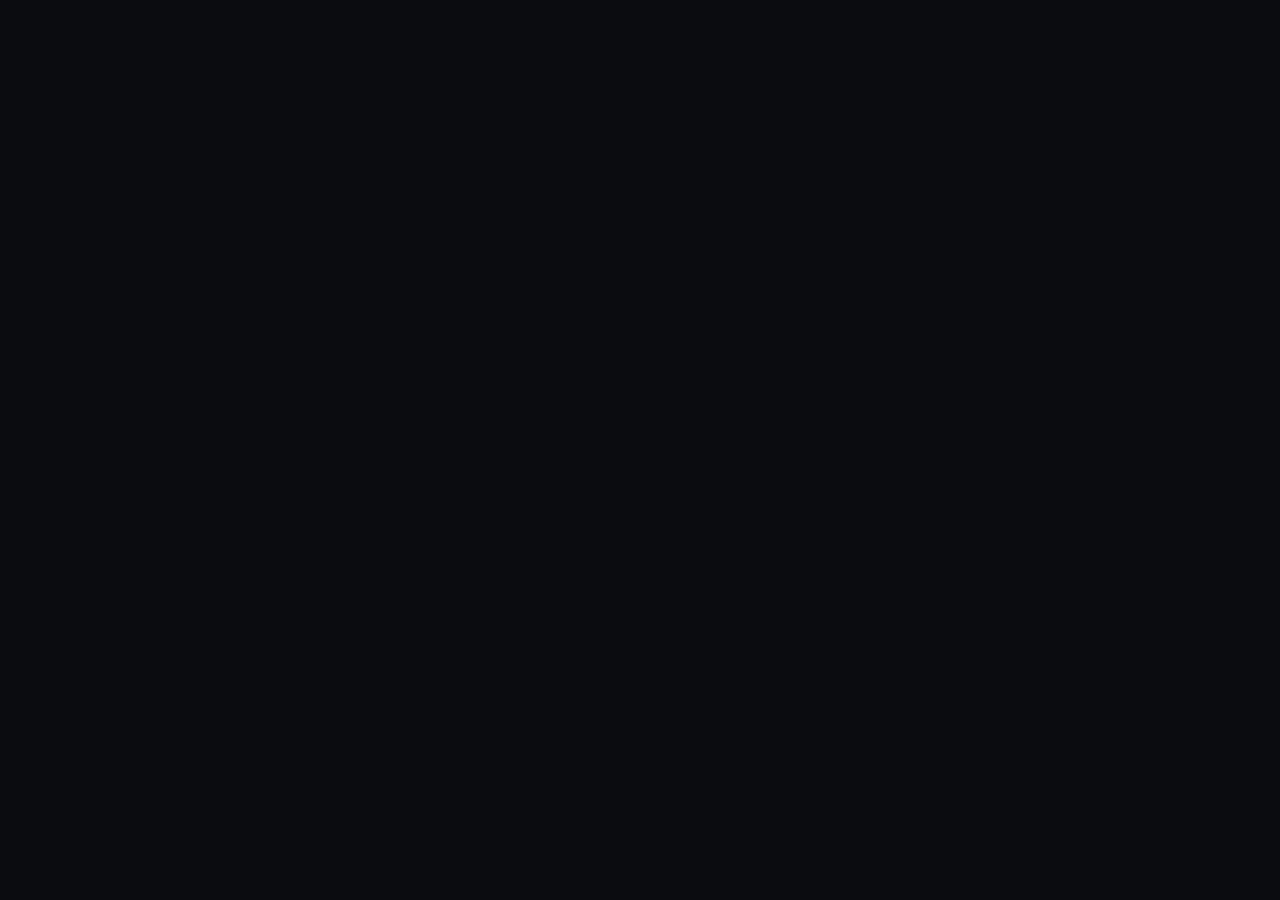
==== src/story_universe_architect/web/index.html @ fce7fc57 "Initial Commit" ====
<!doctype html>
<html lang="en"><head><meta charset="utf-8"><meta name="viewport" content="width=device-width,initial-scale=1"><meta name="color-scheme" content="dark"><meta name="description" content="Story Universe Architect: connected characters, consequential relationships and a coherent story bible."><title>Story Universe Architect</title><style>/* Story Universe Architect — cinematic dark design system.
   Single theme. Deep neutral surfaces, one luminous accent, relationship graph as hero. */
:root{
  /* Surfaces */
  --bg-0:#0a0c10;          /* page (deepest) */
  --bg-1:#12151b;          /* surface */
  --bg-2:#1a1e26;          /* raised panel */
  --bg-3:#222732;          /* hover / input */
  --line:#2a303b;          /* hairline */
  --line-soft:#20262f;
  /* Ink */
  --ink:#e9edf3;           /* primary text */
  --muted:#9aa4b2;         /* secondary text */
  --faint:#5d6675;         /* decorative only */
  /* Accent (single) */
  --accent:#9d8cff;        /* luminous violet */
  --accent-2:#6fb6ff;      /* cool companion for edges */
  --accent-wash:rgba(157,140,255,.14);
  --accent-soft:rgba(157,140,255,.34);
  --edge:#3a4452;
  --danger:#ff7d8a;
  --warn:#f2b35a;
  --ok:#5fd0a8;
  /* Elevation */
  --shadow:0 24px 70px -28px rgba(0,0,0,.75);
  --shadow-sm:0 8px 24px -14px rgba(0,0,0,.6);
  /* Radii */
  --r-sm:9px;--r-md:13px;--r-lg:18px;--r-xl:26px;
  /* Type */
  --sans:Inter,"Segoe UI",system-ui,-apple-system,Roboto,Arial,sans-serif;
  --serif:Georgia,"Times New Roman",serif;
  --fs-cap:11px;--fs-sm:12px;--fs:14px;--fs-md:16px;--fs-lg:20px;--fs-xl:27px;--fs-2xl:36px;--fs-display:52px;
}
*{box-sizing:border-box}
html{color-scheme:dark}
body{margin:0;background:
   radial-gradient(1200px 700px at 78% -10%,rgba(157,140,255,.10),transparent 60%),
   radial-gradient(900px 600px at -5% 110%,rgba(111,182,255,.07),transparent 55%),
   var(--bg-0);
   color:var(--ink);font:var(--fs)/1.6 var(--sans);-webkit-font-smoothing:antialiased;text-rendering:optimizeLegibility}
button,input,textarea,select{font:inherit;color:inherit}
button{cursor:pointer;border:0;background:none;color:inherit}
button:disabled{cursor:not-allowed;opacity:.42}
a{color:var(--accent-2)}
h1,h2,h3,h4,p{margin:0}
h1,h2,h3{line-height:1.18;font-weight:650;letter-spacing:-.01em}
svg{display:block}
::selection{background:var(--accent-wash);color:#fff}
button:focus-visible,a:focus-visible,input:focus-visible,textarea:focus-visible,select:focus-visible,[tabindex]:focus-visible,[data-action]:focus-visible{outline:3px solid var(--accent-soft);outline-offset:2px;border-radius:var(--r-sm)}
input,textarea,select{background:var(--bg-3);border:1px solid var(--line);border-radius:var(--r-sm);padding:11px 12px;color:var(--ink);width:100%}
textarea{resize:vertical;line-height:1.65}
input:focus,textarea:focus,select:focus{outline:2px solid var(--accent-soft);outline-offset:1px;border-color:var(--accent-soft)}
.sr-only{position:absolute;width:1px;height:1px;padding:0;margin:-1px;overflow:hidden;clip:rect(0 0 0 0);white-space:nowrap;border:0}
.muted{color:var(--muted)}
.micro{font-size:var(--fs-cap);color:var(--faint);letter-spacing:.04em}

/* ---------- Topbar ---------- */
.topbar{height:78px;padding:0 32px;display:flex;align-items:center;gap:16px;background:rgba(18,21,27,.82);backdrop-filter:blur(12px);border-bottom:1px solid var(--line);position:sticky;top:0;z-index:30}
.brand{display:flex;gap:13px;align-items:center;margin-right:auto}
.brand-mark{width:42px;height:42px;display:grid;place-items:center;color:var(--accent);background:var(--accent-wash);border-radius:12px}
.brand strong{font-size:15px;letter-spacing:-.2px;display:block}
.brand small{font-size:10px;letter-spacing:1.5px;color:var(--muted);display:block;margin-top:3px;text-transform:uppercase}

/* ---------- Buttons ---------- */
.btn{display:inline-flex;align-items:center;justify-content:center;gap:8px;border:1px solid var(--line);border-radius:var(--r-sm);padding:9px 14px;background:var(--bg-2);font-weight:600;line-height:1.4;white-space:nowrap;transition:background .18s,border-color .18s,transform .12s,box-shadow .18s}
.btn:hover{background:var(--bg-3);border-color:var(--accent-soft)}
.btn:active{transform:translateY(1px)}
.btn.primary{background:linear-gradient(180deg,var(--accent),#8474f0);color:#fff;border-color:transparent;box-shadow:0 10px 26px -14px var(--accent)}
.btn.primary:hover{filter:brightness(1.07);background:linear-gradient(180deg,#a99bff,#8e7ef5)}
.btn.ghost{background:transparent;border-color:transparent;color:var(--muted)}
.btn.ghost:hover{background:var(--bg-2);color:var(--ink)}
.btn.small{padding:6px 11px;font-size:var(--fs-sm)}
.btn.danger{color:var(--danger)}

.icon{width:17px;height:17px;display:inline-block;flex-shrink:0}

.badge{display:inline-flex;align-items:center;gap:7px;border-radius:20px;padding:5px 11px;font-size:var(--fs-sm);font-weight:600;letter-spacing:.1px;background:var(--bg-2);color:var(--muted);border:1px solid var(--line);white-space:nowrap}
.badge .dot{width:7px;height:7px;border-radius:50%;background:var(--ok);box-shadow:0 0 0 4px rgba(95,208,168,.16)}
.badge.live{color:var(--accent)}
.badge.live .dot{background:var(--accent);box-shadow:0 0 0 4px var(--accent-wash)}

/* ---------- Workspace shell ---------- */
.workspace{max-width:1320px;margin:0 auto;padding:30px 32px 56px}
.workspace.blank{min-height:calc(100vh - 78px);display:grid;place-items:center;padding:24px}
.story-head{display:flex;justify-content:space-between;align-items:flex-end;gap:24px;margin:6px 0 22px}
.eyebrow{font-size:var(--fs-cap);letter-spacing:.16em;text-transform:uppercase;color:var(--accent)}
.eyebrow .sep{color:var(--faint);margin:0 6px}
.story-title{font:var(--fs-2xl)/1.08 var(--serif);margin:8px 0 10px;background:linear-gradient(180deg,#fff,#c9d0e0);-webkit-background-clip:text;background-clip:text;color:transparent}
.logline{color:var(--muted);max-width:62ch;font-size:var(--fs-md)}
.story-controls{display:flex;gap:10px;align-items:center}

/* ---------- Stepper ---------- */
.stepper{display:flex;align-items:center;gap:4px;padding:14px 16px;background:var(--bg-1);border:1px solid var(--line);border-radius:var(--r-md);margin-bottom:18px;flex-wrap:wrap}
.step{display:flex;align-items:center;gap:8px;font-size:var(--fs-sm);color:var(--muted);font-weight:600}
.step span{width:22px;height:22px;border-radius:50%;display:grid;place-items:center;background:var(--bg-3);border:1px solid var(--line);font-size:var(--fs-cap);color:var(--muted)}
.step.done{color:var(--ink)}
.step.done span{background:var(--accent-wash);border-color:var(--accent-soft);color:var(--accent)}
.step.current{color:var(--ink)}
.step.current span{background:var(--accent);color:#fff;border-color:transparent}
.step-line{flex:1;height:1px;background:var(--line);min-width:14px}
.step-right{margin-left:auto;display:flex;align-items:center;gap:12px}

/* ---------- Banners ---------- */
.wide-banner{display:flex;align-items:center;justify-content:space-between;gap:18px;padding:14px 18px;background:var(--bg-1);border:1px solid var(--line);border-left:3px solid var(--accent);border-radius:var(--r-md);margin-bottom:16px}
.wide-banner small{display:block;color:var(--muted);margin-top:2px}
.wide-banner.warn{border-left-color:var(--warn)}
.stage-banner{display:flex;align-items:center;justify-content:space-between;gap:18px;padding:20px 22px;margin-bottom:18px;background:linear-gradient(120deg,var(--bg-1),var(--bg-2));border:1px solid var(--line);border-radius:var(--r-lg)}
.stage-banner h2{font-size:var(--fs-lg)}
.stage-banner p{color:var(--muted);margin-top:6px;max-width:62ch}

/* ---------- Tabs ---------- */
.tabs{display:flex;gap:4px;padding:6px;background:var(--bg-1);border:1px solid var(--line);border-radius:var(--r-md);margin-bottom:18px;overflow:auto}
.tab{display:inline-flex;align-items:center;gap:9px;padding:9px 14px;border-radius:var(--r-sm);color:var(--muted);font-weight:600;font-size:var(--fs-sm);white-space:nowrap;transition:background .16s,color .16s}
.tab:hover{color:var(--ink);background:var(--bg-2)}
.tab.active{background:var(--accent-wash);color:var(--accent)}
.tab .count{margin-left:auto;font-size:var(--fs-cap);background:var(--bg-3);color:var(--muted);border-radius:20px;padding:1px 8px;min-width:20px;text-align:center}
.tab.active .count{background:var(--accent-soft);color:#fff}

/* ---------- Footbar ---------- */
.footbar{display:flex;align-items:center;justify-content:space-between;gap:16px;margin-top:34px;padding-top:18px;border-top:1px solid var(--line);color:var(--muted);font-size:var(--fs-sm);flex-wrap:wrap}
.provenance-link{background:none;border:0;color:var(--accent-2);font-size:var(--fs-sm);cursor:pointer;text-decoration:underline;text-underline-offset:3px}

/* ---------- Cards / grids ---------- */
.content-grid{display:grid;grid-template-columns:repeat(3,minmax(0,1fr));gap:18px}
.card{background:var(--bg-1);border:1px solid var(--line);border-radius:var(--r-lg);padding:20px;transition:transform .18s,border-color .18s,box-shadow .18s}
.card:hover{transform:translateY(-3px);border-color:var(--accent-soft);box-shadow:var(--shadow)}
.card h3{font-size:var(--fs-md);margin-bottom:6px}
.card-actions{display:flex;gap:10px;flex-wrap:wrap;margin-top:16px}
.card-tags{display:flex;flex-wrap:wrap;gap:8px;margin:10px 0}
.tag{font-size:var(--fs-sm);background:var(--bg-3);border:1px solid var(--line);color:var(--muted);border-radius:20px;padding:4px 11px;cursor:pointer;transition:background .15s,color .15s}
.tag:hover{background:var(--accent-wash);color:var(--accent);border-color:var(--accent-soft)}
.detail-block{margin-top:12px}
.detail-label{font-size:var(--fs-cap);letter-spacing:.12em;text-transform:uppercase;color:var(--faint);display:block;margin-bottom:4px}
.detail-block p{color:var(--ink)}
.detail-sub{color:var(--muted);font-size:var(--fs-sm);margin-top:2px}
.quote{border-left:2px solid var(--accent-soft);padding:4px 0 4px 14px;margin:12px 0;color:var(--ink);font-style:italic;font-family:var(--serif);font-size:var(--fs-md)}
.detail-kicker{font-size:var(--fs-cap);letter-spacing:.1em;text-transform:uppercase;color:var(--accent);margin-bottom:6px}
.detail-title{font-size:var(--fs-xl);margin-bottom:4px}
.tension-box{background:var(--bg-2);border:1px solid var(--line);border-radius:var(--r-md);padding:14px;margin:12px 0}
.swap{color:var(--accent)}
.perspective{margin-top:10px;padding:10px 12px;background:var(--bg-2);border:1px solid var(--line);border-radius:var(--r-sm)}
.perspective strong{color:var(--accent-2)}
.source-ref{margin-top:14px;font-size:var(--fs-cap);color:var(--faint);line-height:1.5;border-top:1px dashed var(--line);padding-top:10px}
.empty{color:var(--muted);padding:20px;text-align:center;grid-column:1/-1}
.mt{margin-top:8px}

/* ---------- Cast review ---------- */
.cast-review{grid-template-columns:repeat(2,minmax(0,1fr))}
.review-avatar{width:54px;height:54px;font-size:18px;margin-bottom:10px}

/* ---------- Graph layout (hero) ---------- */
.graph-layout{display:grid;grid-template-columns:250px minmax(0,1fr) 350px;gap:18px;align-items:stretch}
.panel{background:var(--bg-1);border:1px solid var(--line);border-radius:var(--r-lg);padding:16px;min-height:0}
.cast-panel{display:flex;flex-direction:column}
.panel-head{display:flex;align-items:center;justify-content:space-between;gap:10px;margin-bottom:12px}
.panel-title{font-size:var(--fs-md);font-weight:650}
.panel-caption{font-size:var(--fs-cap);color:var(--muted);margin-top:2px}
.cast-list{display:flex;flex-direction:column;gap:8px;overflow:auto;max-height:560px}
.character-tile{display:flex;align-items:center;gap:12px;text-align:left;padding:10px;border-radius:var(--r-md);border:1px solid var(--line);background:var(--bg-2);transition:background .15s,border-color .15s,transform .12s}
.character-tile:hover{background:var(--bg-3);border-color:var(--accent-soft);transform:translateX(2px)}
.character-tile.active{border-color:var(--accent);background:var(--accent-wash)}
.tile-name{display:block;font-weight:600;font-size:var(--fs-sm)}
.tile-role{display:block;font-size:var(--fs-cap);color:var(--muted)}
.tile-arrow{margin-left:auto;color:var(--faint);font-size:18px}
.sidebar-note{margin-top:14px;font-size:var(--fs-sm);color:var(--muted);line-height:1.55;border-top:1px dashed var(--line);padding-top:12px}
.graph-panel{display:flex;flex-direction:column;background:
   radial-gradient(700px 460px at 50% 40%,rgba(157,140,255,.07),transparent 62%),var(--bg-1);position:relative;overflow:hidden}
.graph-toolbar{display:flex;align-items:center;justify-content:space-between;gap:12px;margin-bottom:10px}
.toolbar-right{display:flex;gap:6px}
.iconbtn{width:36px;height:36px;display:grid;place-items:center;border-radius:var(--r-sm);border:1px solid var(--line);background:var(--bg-2);color:var(--muted);transition:background .15s,color .15s,border-color .15s}
.iconbtn:hover{background:var(--bg-3);color:var(--accent);border-color:var(--accent-soft)}
#graph-canvas{width:100%;height:560px;flex:1;touch-action:none;cursor:grab}
#graph-canvas:active{cursor:grabbing}
.graph-foot{display:flex;gap:18px;flex-wrap:wrap;align-items:center;margin-top:10px;font-size:var(--fs-cap);color:var(--muted);border-top:1px solid var(--line);padding-top:10px}
.legend-line{display:inline-block;width:22px;height:2px;background:var(--accent);vertical-align:middle;margin-right:6px}
.keyboard-hint{margin-left:auto;color:var(--faint)}
.inspector{display:flex;flex-direction:column;overflow:auto;max-height:640px}
.inspector-body{padding-top:6px}
.inspector-actions{display:flex;gap:10px;flex-wrap:wrap;margin-top:16px;padding-top:14px;border-top:1px solid var(--line)}

/* ---------- Monogram ---------- */
.monogram{width:40px;height:40px;border-radius:11px;display:grid;place-items:center;font-weight:700;font-size:15px;color:var(--color);background:var(--wash);flex-shrink:0}

/* ---------- Section heads / seeds ---------- */
.section-head{display:flex;align-items:flex-start;justify-content:space-between;gap:18px;margin-bottom:18px;flex-wrap:wrap}
.section-head h2{font-size:var(--fs-xl)}
.section-head p{color:var(--muted);margin-top:6px;max-width:60ch}
.seed-number{font:var(--fs-md) var(--serif);color:var(--accent);margin-bottom:6px}
.seed-question{margin-top:12px;padding:12px 14px;background:var(--accent-wash);border-radius:var(--r-md);color:var(--ink);border:1px solid var(--accent-soft)}

/* ---------- Palette / prompts ---------- */
.palette{display:flex;flex-wrap:wrap;gap:8px;margin-bottom:14px}
.palette-chip{font-size:var(--fs-sm);background:var(--bg-2);border:1px solid var(--line);border-radius:20px;padding:4px 11px;color:var(--muted)}
.filterbar{display:flex;gap:8px;align-items:center;flex-wrap:wrap;margin-bottom:16px}
.filter{font-size:var(--fs-sm);background:var(--bg-2);border:1px solid var(--line);border-radius:20px;padding:7px 14px;color:var(--muted);transition:background .15s,color .15s,border-color .15s}
.filter:hover{color:var(--ink);border-color:var(--accent-soft)}
.filter.active{background:var(--accent-wash);color:var(--accent);border-color:var(--accent-soft)}
.searchbox{width:220px;margin-left:auto}
.prompt-card{overflow:hidden;padding:0}
.prompt-cover{height:120px;display:flex;align-items:flex-start;justify-content:space-between;padding:14px;position:relative}
.prompt-cover .symbol{font:24px var(--serif);color:rgba(255,255,255,.9)}
.prompt-cover .badge{background:rgba(0,0,0,.35);border-color:rgba(255,255,255,.18);color:#fff}
.prompt-cover.portraits{background:linear-gradient(135deg,#3a2a55,#241a36)}
.prompt-cover.scenes{background:linear-gradient(135deg,#1f3a4d,#16242e)}
.prompt-cover.presentation{background:linear-gradient(135deg,#2c3340,#1a1f27)}
.prompt-cover.moodboard{background:linear-gradient(135deg,#3a2f24,#241d16)}
.prompt-body{padding:18px 20px 20px}
.prompt-excerpt{color:var(--muted);font-size:var(--fs-sm);line-height:1.6;margin-top:8px;display:-webkit-box;-webkit-line-clamp:4;-webkit-box-orient:vertical;overflow:hidden}

/* ---------- Proposals ---------- */
.proposals{display:grid;grid-template-columns:repeat(2,minmax(0,1fr));gap:18px}
.proposal-status{font-size:var(--fs-sm);color:var(--muted);margin-bottom:8px}
.card .proposal-status{color:var(--accent-2)}
.activity{margin-top:18px;padding:14px 16px;background:var(--bg-1);border:1px solid var(--line);border-radius:var(--r-md);color:var(--muted);font-size:var(--fs-sm)}

/* ---------- Themes / table ---------- */
.theme-layout{display:grid;grid-template-columns:repeat(3,minmax(0,1fr));gap:18px;margin-bottom:26px}
.theme-card{padding:18px}
.table-container{background:var(--bg-1);border:1px solid var(--line);border-radius:var(--r-lg);overflow:auto}
.table{width:100%;border-collapse:collapse;font-size:var(--fs-sm);min-width:680px}
.table th,.table td{text-align:left;padding:12px 14px;border-bottom:1px solid var(--line-soft);vertical-align:top}
.table th{position:sticky;top:0;background:var(--bg-2);color:var(--muted);font-size:var(--fs-cap);letter-spacing:.08em;text-transform:uppercase}
.table tr:last-child td{border-bottom:0}
.table code{background:var(--bg-3);padding:1px 6px;border-radius:6px;color:var(--accent-2);font-size:var(--fs-sm)}

/* ---------- Modal ---------- */
.modal-overlay{position:fixed;inset:0;background:rgba(6,8,11,.66);backdrop-filter:blur(6px);display:grid;place-items:center;padding:24px;z-index:80;animation:fadeIn .18s ease}
.modal{width:min(720px,100%);max-height:90vh;display:flex;flex-direction:column;background:var(--bg-1);border:1px solid var(--line);border-radius:var(--r-xl);box-shadow:var(--shadow);animation:fadeUp .22s ease both}
.modal.wide{width:min(940px,100%)}
.modal-head{display:flex;align-items:flex-start;justify-content:space-between;gap:16px;padding:22px 24px;border-bottom:1px solid var(--line)}
.modal-head h2{font-size:var(--fs-lg)}
.modal-head p{color:var(--muted);margin-top:4px;font-size:var(--fs-sm)}
.modal-body{padding:22px 24px;overflow:auto}
.modal-footer{display:flex;justify-content:flex-end;gap:10px;padding:16px 24px;border-top:1px solid var(--line);flex-wrap:wrap}
.modal-sub{font-size:var(--fs-md);margin:18px 0 10px}
.form-field{display:block;margin-bottom:14px}
.form-field span{display:block;font-size:var(--fs-sm);color:var(--muted);margin-bottom:6px}
.form-row{display:grid;grid-template-columns:1fr 1fr;gap:14px}
.examples-row{display:grid;grid-template-columns:repeat(auto-fit,minmax(180px,1fr));gap:12px;margin-top:10px}
.example-btn{text-align:left;padding:14px;border-radius:var(--r-md);border:1px solid var(--line);background:var(--bg-2);transition:border-color .15s,background .15s,transform .12s}
.example-btn:hover{border-color:var(--accent-soft);background:var(--bg-3);transform:translateY(-2px)}
.example-btn b{display:block;font-size:var(--fs-sm)}
.example-btn small{display:block;color:var(--muted);margin-top:4px;font-size:var(--fs-cap)}
.callout{background:var(--accent-wash);border:1px solid var(--accent-soft);border-radius:var(--r-md);padding:14px 16px;color:var(--ink);font-size:var(--fs-sm);line-height:1.6}
.callout strong{color:var(--accent)}
.bullets{margin:12px 0 4px;padding-left:20px;color:var(--muted);line-height:1.7}
.bullets li{margin-bottom:8px}
.bullets code{background:var(--bg-3);padding:1px 6px;border-radius:6px;color:var(--accent-2)}
.error{background:rgba(255,125,138,.12);border:1px solid rgba(255,125,138,.4);color:var(--danger);border-radius:var(--r-sm);padding:10px 12px;font-size:var(--fs-sm);margin-top:10px}
.code{background:var(--bg-0);border:1px solid var(--line);border-radius:var(--r-md);padding:14px;font:12px/1.6 ui-monospace,SFMono-Regular,Menlo,Consolas,monospace;color:#c7d0dd;white-space:pre-wrap;word-break:break-word;max-height:320px;overflow:auto}
.export-grid{display:grid;grid-template-columns:repeat(2,1fr);gap:12px;margin-top:6px}
.export-option{display:grid;grid-template-columns:auto 1fr;gap:12px;align-items:center;text-align:left;padding:14px;border-radius:var(--r-md);border:1px solid var(--line);background:var(--bg-2);transition:border-color .15s,background .15s,transform .12s}
.export-option:hover{border-color:var(--accent-soft);background:var(--bg-3);transform:translateY(-2px)}
.export-option .icon{color:var(--accent);width:22px;height:22px}
.export-option strong{display:block;font-size:var(--fs-sm)}
.export-option small{display:block;color:var(--muted);margin-top:3px;font-size:var(--fs-cap);line-height:1.5}

/* ---------- Blank / placeholder states ---------- */
.blank .topbar{position:relative}
.empty-stage{text-align:center;max-width:560px;padding:20px}
.empty-orbit{position:relative;width:120px;height:120px;margin:0 auto 26px}
.empty-orbit span{position:absolute;inset:0;margin:auto;width:10px;height:10px;border-radius:50%;background:var(--accent);box-shadow:0 0 18px var(--accent);animation:orbit 4.2s linear infinite}
.empty-orbit span:nth-child(1){animation-delay:0s}
.empty-orbit span:nth-child(2){animation-delay:-1.4s;background:var(--accent-2);box-shadow:0 0 18px var(--accent-2)}
.empty-orbit span:nth-child(3){animation-delay:-2.8s;background:#c9b6ff;box-shadow:0 0 18px #c9b6ff}
.empty-title{font:var(--fs-2xl) var(--serif);margin-bottom:12px;background:linear-gradient(180deg,#fff,#c2cbe0);-webkit-background-clip:text;background-clip:text;color:transparent}
.empty-sub{color:var(--muted);font-size:var(--fs-md);line-height:1.65}
.empty-sub code{background:var(--bg-3);padding:1px 7px;border-radius:6px;color:var(--accent-2)}
.empty-actions{display:flex;gap:12px;justify-content:center;margin:22px 0 18px;flex-wrap:wrap}
.dropzone{margin-top:8px;border:1.5px dashed var(--line);border-radius:var(--r-lg);padding:22px;color:var(--muted);font-size:var(--fs-sm);cursor:pointer;transition:border-color .18s,background .18s,color .18s}
.dropzone:hover{border-color:var(--accent-soft);background:var(--accent-wash);color:var(--accent)}
.dropzone code{background:var(--bg-3);padding:1px 7px;border-radius:6px;color:var(--accent-2)}
body.dragging .dropzone{border-color:var(--accent);background:var(--accent-wash);color:var(--accent);transform:scale(1.01)}
body.dragging::after{content:"Drop your universe .json to showcase it";position:fixed;inset:0;background:rgba(10,12,16,.7);display:grid;place-items:center;color:var(--accent);font:var(--fs-lg) var(--sans);z-index:200;pointer-events:none;border:3px dashed var(--accent);border-radius:18px;margin:18px}

/* Skeletons */
.skeleton-stage{max-width:760px;margin:0 auto;width:100%}
.sk{background:linear-gradient(90deg,var(--bg-2) 25%,var(--bg-3) 37%,var(--bg-2) 63%);background-size:400% 100%;border-radius:var(--r-md);animation:shimmer 1.4s ease infinite}
.sk-title{height:30px;width:52%;margin-bottom:14px}
.sk-line{height:14px;width:80%;margin-bottom:10px}
.sk-grid{display:grid;grid-template-columns:repeat(4,1fr);gap:14px;margin:22px 0}
.sk-card{height:120px}
.sk-graph{height:300px;margin-top:22px}
.skeleton-note{text-align:center;margin-top:18px;display:flex;align-items:center;justify-content:center;gap:10px;color:var(--muted)}
.spinner{width:16px;height:16px;border-radius:50%;border:2px solid var(--line);border-top-color:var(--accent);animation:spin .8s linear infinite;display:inline-block;flex-shrink:0}

/* ---------- Relationship graph (SVG) ---------- */
.edge{cursor:pointer}
.edge-path{stroke:var(--edge);stroke-width:1.7;fill:none;stroke-linecap:round;transition:stroke .2s}
.edge-hit{stroke:transparent;stroke-width:14;fill:none}
.edge-label-bg{fill:var(--bg-2);stroke:var(--line);stroke-width:1}
.edge-label{font:11px var(--sans);fill:var(--muted);paint-order:stroke;stroke:var(--bg-1);stroke-width:3px;stroke-linejoin:round}
.edge:hover .edge-path{stroke:var(--accent-2)}
.edge.selected .edge-path{stroke:var(--accent);stroke-width:2.4}
.edge.dim{opacity:.32}
.graph-node{cursor:pointer;animation:fadeUp .5s ease both}
.graph-node .body{fill:var(--bg-2);stroke:var(--line);stroke-width:1.3;transition:stroke .18s,fill .18s}
.graph-node:hover .body{stroke:var(--accent-soft)}
.graph-node.selected .body{stroke:var(--accent);stroke-width:2}
.graph-node.dim{opacity:.4}
.n-name{font:600 15px var(--sans);fill:var(--ink)}
.n-role{font:10px var(--sans);fill:var(--muted)}
.n-initial{font:22px var(--serif)}
.graph-canvas:not(.arranging) .edge-path{stroke-dasharray:1600;stroke-dashoffset:1600;animation:drawEdge .95s ease forwards}
.graph-canvas.arranging .edge-path{stroke-dashoffset:0}

/* ---------- Keyframes ---------- */
@keyframes shimmer{0%{background-position:100% 0}100%{background-position:-100% 0}}
@keyframes spin{to{transform:rotate(360deg)}}
@keyframes drawEdge{to{stroke-dashoffset:0}}
@keyframes fadeUp{from{opacity:0;transform:translateY(8px)}to{opacity:1;transform:none}}
@keyframes fadeIn{from{opacity:0}to{opacity:1}}
@keyframes orbit{from{transform:rotate(0) translateX(48px) rotate(0)}to{transform:rotate(360deg) translateX(48px) rotate(-360deg)}}

/* ---------- Responsive ---------- */
@media(min-width:1600px){.graph-layout{grid-template-columns:260px minmax(540px,1fr) 370px}.graph-panel{min-height:640px}#graph-canvas{height:580px}.inspector{max-height:690px}.content-grid{grid-template-columns:repeat(3,1fr)}}
@media(max-width:1190px){.graph-layout{grid-template-columns:210px minmax(330px,1fr)}.inspector{grid-column:1/-1;max-height:none}.inspector-body{column-count:2;column-gap:32px}.inspector-body>*{break-inside:avoid}.content-grid{grid-template-columns:repeat(2,1fr)}.cast-review,.proposals,.theme-layout{grid-template-columns:repeat(2,1fr)}.topbar{padding:0 20px}.workspace{padding:22px 20px}.story-controls{flex-wrap:wrap;justify-content:flex-end}.brand small{letter-spacing:.5px}}
@media(max-width:760px){.topbar{height:auto;min-height:74px;padding:14px;gap:8px;flex-wrap:wrap}.brand{flex:1 0 70%}.topbar .badge{margin-left:auto}.brand strong{font-size:14px}.workspace{padding:20px 12px}.story-head{display:block}.story-title{font-size:var(--fs-xl)}.story-controls{justify-content:flex-start;padding-top:13px}.stepper{gap:6px;font-size:10px}.step-line{width:8px}.step-right{width:100%;margin-top:8px}.tabs{gap:14px;overflow:auto}.graph-layout{grid-template-columns:1fr}.cast-panel{display:none}.graph-panel{min-height:420px}#graph-canvas{height:400px;min-height:320px}.inspector-body{column-count:1}.graph-foot{flex-wrap:wrap}.content-grid,.cast-review,.proposals,.theme-layout{grid-template-columns:1fr}.section-head{align-items:start;flex-direction:column}.modal-overlay{padding:10px}.modal{max-height:95vh}.modal-head,.modal-body,.modal-footer{padding:18px}.form-row,.export-grid{grid-template-columns:1fr}.footbar{align-items:start;gap:12px}.searchbox{width:100%;margin-left:0}.stage-banner{display:block;padding:18px}.stage-banner .btn{margin-top:13px}.table{font-size:11px}.table td,.table th{padding:9px}}

/* ---------- Reduced motion ---------- */
@media(prefers-reduced-motion:reduce){*{animation-duration:.01ms!important;animation-iteration-count:1!important;transition:none!important}.graph-canvas:not(.arranging) .edge-path{stroke-dashoffset:0!important}}

/* ---------- Print ---------- */
@media print{.topbar,.tabs,.stepper,.story-controls,.footbar,.graph-toolbar,.inspector-actions,#modal-root{display:none!important}body{background:#fff;color:#000}.workspace{padding:0}.graph-layout{display:block}.cast-panel{display:none}.graph-panel{break-inside:avoid}#graph-canvas{height:470px}.inspector{max-height:none}.inspector-body{overflow:visible}.content-grid{display:block}.card{break-inside:avoid;margin:15px 0;border-color:#ccc}}
</style></head>
<body><div id="root"></div><div id="modal-root"></div><div id="toast" role="status" aria-live="polite"></div>
<script type="application/json" id="boot-data">{"schema": {"$schema": "https://json-schema.org/draft/2020-12/schema", "$id": "urn:story-universe-architect:1.0", "type": "object", "properties": {"schema_version": {"const": "1.0"}, "id": {"type": "string", "pattern": "^[a-z][a-z0-9_-]{0,63}$"}, "revision": {"type": "integer", "minimum": 1, "maximum": 100000}, "title": {"type": "string", "minLength": 1, "maxLength": 160}, "concept": {"type": "string", "minLength": 15, "maxLength": 8000}, "format": {"type": "string", "minLength": 1, "maxLength": 100}, "genre": {"type": "string", "minLength": 1, "maxLength": 160}, "tone": {"type": "string", "minLength": 1, "maxLength": 300}, "setting": {"type": "string", "minLength": 1, "maxLength": 6000}, "thematic_thesis": {"type": "string", "minLength": 1, "maxLength": 6000}, "visual": {"type": "object", "properties": {"palette": {"type": "array", "items": {"type": "string", "minLength": 1, "maxLength": 80}, "minItems": 2, "maxItems": 6}, "lighting": {"type": "string", "minLength": 1, "maxLength": 6000}, "texture": {"type": "string", "minLength": 1, "maxLength": 6000}, "composition": {"type": "string", "minLength": 1, "maxLength": 6000}, "style": {"type": "string", "minLength": 1, "maxLength": 6000}}, "required": ["palette", "lighting", "texture", "composition", "style"], "additionalProperties": false}, "characters": {"type": "array", "items": {"type": "object", "properties": {"id": {"type": "string", "pattern": "^[a-z][a-z0-9_-]{0,63}$"}, "name": {"type": "string", "minLength": 1, "maxLength": 120}, "role": {"type": "string", "minLength": 1, "maxLength": 160}, "archetype_id": {"type": "string", "pattern": "^[a-z][a-z0-9_-]{0,63}$"}, "archetype_label": {"type": "string", "minLength": 1, "maxLength": 100}, "communication_style": {"type": "string", "minLength": 1, "maxLength": 6000}, "emotional_baseline": {"type": "string", "minLength": 1, "maxLength": 6000}, "core_fear": {"type": "string", "minLength": 1, "maxLength": 6000}, "core_desire": {"type": "string", "minLength": 1, "maxLength": 6000}, "tendencies": {"type": "array", "items": {"type": "string", "minLength": 1, "maxLength": 6000}, "minItems": 2, "maxItems": 6}, "voice_samples": {"type": "array", "items": {"type": "string", "minLength": 1, "maxLength": 6000}, "minItems": 3, "maxItems": 5}, "backstory": {"type": "string", "minLength": 1, "maxLength": 6000}, "appearance": {"type": "string", "minLength": 1, "maxLength": 6000}}, "required": ["id", "name", "role", "archetype_id", "archetype_label", "communication_style", "emotional_baseline", "core_fear", "core_desire", "tendencies", "voice_samples", "backstory", "appearance"], "additionalProperties": false}, "minItems": 4, "maxItems": 10}, "relationships": {"type": "array", "items": {"type": "object", "properties": {"id": {"type": "string", "pattern": "^[a-z][a-z0-9_-]{0,63}$"}, "source": {"type": "string", "pattern": "^[a-z][a-z0-9_-]{0,63}$"}, "target": {"type": "string", "pattern": "^[a-z][a-z0-9_-]{0,63}$"}, "label": {"type": "string", "minLength": 1, "maxLength": 6000}, "source_wants": {"type": "string", "minLength": 1, "maxLength": 6000}, "target_wants": {"type": "string", "minLength": 1, "maxLength": 6000}, "shared_history": {"type": "string", "minLength": 1, "maxLength": 6000}, "source_read": {"type": "string", "minLength": 1, "maxLength": 6000}, "target_read": {"type": "string", "minLength": 1, "maxLength": 6000}, "tension": {"type": "string", "minLength": 1, "maxLength": 6000}, "breaking_point": {"type": "string", "minLength": 1, "maxLength": 6000}, "story_potential": {"type": "string", "minLength": 1, "maxLength": 6000}, "intensity": {"type": "integer", "minimum": 1, "maximum": 5}}, "required": ["id", "source", "target", "label", "source_wants", "target_wants", "shared_history", "source_read", "target_read", "tension", "breaking_point", "story_potential", "intensity"], "additionalProperties": false}, "minItems": 0, "maxItems": 35}, "suggestions": {"type": "array", "items": {"type": "object", "properties": {"id": {"type": "string", "pattern": "^[a-z][a-z0-9_-]{0,63}$"}, "status": {"enum": ["pending", "accepted", "rejected"]}, "gap": {"type": "string", "minLength": 1, "maxLength": 6000}, "rationale": {"type": "string", "minLength": 1, "maxLength": 6000}, "impact": {"type": "string", "minLength": 1, "maxLength": 6000}, "character": {"type": "object", "properties": {"id": {"type": "string", "pattern": "^[a-z][a-z0-9_-]{0,63}$"}, "name": {"type": "string", "minLength": 1, "maxLength": 120}, "role": {"type": "string", "minLength": 1, "maxLength": 160}, "archetype_id": {"type": "string", "pattern": "^[a-z][a-z0-9_-]{0,63}$"}, "archetype_label": {"type": "string", "minLength": 1, "maxLength": 100}, "communication_style": {"type": "string", "minLength": 1, "maxLength": 6000}, "emotional_baseline": {"type": "string", "minLength": 1, "maxLength": 6000}, "core_fear": {"type": "string", "minLength": 1, "maxLength": 6000}, "core_desire": {"type": "string", "minLength": 1, "maxLength": 6000}, "tendencies": {"type": "array", "items": {"type": "string", "minLength": 1, "maxLength": 6000}, "minItems": 2, "maxItems": 6}, "voice_samples": {"type": "array", "items": {"type": "string", "minLength": 1, "maxLength": 6000}, "minItems": 3, "maxItems": 5}, "backstory": {"type": "string", "minLength": 1, "maxLength": 6000}, "appearance": {"type": "string", "minLength": 1, "maxLength": 6000}}, "required": ["id", "name", "role", "archetype_id", "archetype_label", "communication_style", "emotional_baseline", "core_fear", "core_desire", "tendencies", "voice_samples", "backstory", "appearance"], "additionalProperties": false}, "relationships": {"type": "array", "items": {"type": "object", "properties": {"id": {"type": "string", "pattern": "^[a-z][a-z0-9_-]{0,63}$"}, "source": {"type": "string", "pattern": "^[a-z][a-z0-9_-]{0,63}$"}, "target": {"type": "string", "pattern": "^[a-z][a-z0-9_-]{0,63}$"}, "label": {"type": "string", "minLength": 1, "maxLength": 6000}, "source_wants": {"type": "string", "minLength": 1, "maxLength": 6000}, "target_wants": {"type": "string", "minLength": 1, "maxLength": 6000}, "shared_history": {"type": "string", "minLength": 1, "maxLength": 6000}, "source_read": {"type": "string", "minLength": 1, "maxLength": 6000}, "target_read": {"type": "string", "minLength": 1, "maxLength": 6000}, "tension": {"type": "string", "minLength": 1, "maxLength": 6000}, "breaking_point": {"type": "string", "minLength": 1, "maxLength": 6000}, "story_potential": {"type": "string", "minLength": 1, "maxLength": 6000}, "intensity": {"type": "integer", "minimum": 1, "maximum": 5}}, "required": ["id", "source", "target", "label", "source_wants", "target_wants", "shared_history", "source_read", "target_read", "tension", "breaking_point", "story_potential", "intensity"], "additionalProperties": false}, "minItems": 1, "maxItems": 4}}, "required": ["id", "status", "gap", "rationale", "impact", "character", "relationships"], "additionalProperties": false}, "minItems": 0, "maxItems": 3}, "provenance": {"type": "object", "properties": {"mode": {"enum": ["curated-example", "workbuddy", "live-model", "imported"]}, "source": {"type": "string", "minLength": 1, "maxLength": 6000}, "source_commit": {"type": "string", "minLength": 0, "maxLength": 80}}, "required": ["mode", "source", "source_commit"], "additionalProperties": false}}, "required": ["schema_version", "id", "revision", "title", "concept", "format", "genre", "tone", "setting", "thematic_thesis", "visual", "characters", "relationships", "suggestions", "provenance"], "additionalProperties": false}, "archetypes": [{"id": "prof_adler", "label": "The Exacting Mentor", "source_role": "teacher", "communication": "Precise questions; impatience with unexplained pauses.", "blind_spot": "Confuses a slow response with weak preparation.", "source_metrics": "respect / confidence", "source_file": "content/npc_templates.yaml", "source_commit": "0834fc71f9b809c856abc96b3d15434cf53a76d1", "adaptation": "Narrative communication lens; not a diagnosis or fixed personality type."}, {"id": "ms_okoro", "label": "The Invested Guide", "source_role": "teacher", "communication": "Warm questions that sometimes steer toward a preferred answer.", "blind_spot": "Support can become an expectation of agreement.", "source_metrics": "trust / integrity", "source_file": "content/npc_templates.yaml", "source_commit": "0834fc71f9b809c856abc96b3d15434cf53a76d1", "adaptation": "Narrative communication lens; not a diagnosis or fixed personality type."}, {"id": "mr_vance", "label": "The Silent Authority", "source_role": "teacher", "communication": "Few words; asks for observable results before explanations.", "blind_spot": "Mistakes personal context for an excuse.", "source_metrics": "credibility / reliability", "source_file": "content/npc_templates.yaml", "source_commit": "0834fc71f9b809c856abc96b3d15434cf53a76d1", "adaptation": "Narrative communication lens; not a diagnosis or fixed personality type."}, {"id": "daria", "label": "The Quiet Loyalist", "source_role": "friend", "communication": "Patient conversation followed by silence when hurt.", "blind_spot": "Reads distance as rejection without checking.", "source_metrics": "trust / closeness", "source_file": "content/npc_templates.yaml", "source_commit": "0834fc71f9b809c856abc96b3d15434cf53a76d1", "adaptation": "Narrative communication lens; not a diagnosis or fixed personality type."}, {"id": "felix", "label": "The Deflecting Charmer", "source_role": "friend", "communication": "Quick jokes and social fluency fill uncomfortable silence.", "blind_spot": "Humor can conceal a serious need.", "source_metrics": "trust / openness", "source_file": "content/npc_templates.yaml", "source_commit": "0834fc71f9b809c856abc96b3d15434cf53a76d1", "adaptation": "Narrative communication lens; not a diagnosis or fixed personality type."}, {"id": "priya", "label": "The Unsoftened Truth", "source_role": "friend", "communication": "Direct statements, little verbal cushioning.", "blind_spot": "Honesty can arrive at the wrong moment.", "source_metrics": "trust / candor", "source_file": "content/npc_templates.yaml", "source_commit": "0834fc71f9b809c856abc96b3d15434cf53a76d1", "adaptation": "Narrative communication lens; not a diagnosis or fixed personality type."}, {"id": "nadia", "label": "The Guarded Professional", "source_role": "colleague", "communication": "Formal, testing exchanges until competence feels established.", "blind_spot": "Self-sufficiency makes asking for help difficult.", "source_metrics": "trust / ease", "source_file": "content/npc_templates.yaml", "source_commit": "0834fc71f9b809c856abc96b3d15434cf53a76d1", "adaptation": "Narrative communication lens; not a diagnosis or fixed personality type."}, {"id": "tomas", "label": "The Ambitious Reframer", "source_role": "colleague", "communication": "Confident, fast reframing toward a desired result.", "blind_spot": "Assumes everyone has a hidden advantage to seek.", "source_metrics": "respect / alignment", "source_file": "content/npc_templates.yaml", "source_commit": "0834fc71f9b809c856abc96b3d15434cf53a76d1", "adaptation": "Narrative communication lens; not a diagnosis or fixed personality type."}, {"id": "seren", "label": "The Quiet Mediator", "source_role": "colleague", "communication": "Considered answers keep apparent calm.", "blind_spot": "Others miss frustration that has been accumulating.", "source_metrics": "trust / rapport", "source_file": "content/npc_templates.yaml", "source_commit": "0834fc71f9b809c856abc96b3d15434cf53a76d1", "adaptation": "Narrative communication lens; not a diagnosis or fixed personality type."}, {"id": "ms_hartwell", "label": "The Exacting Gatekeeper", "source_role": "client", "communication": "Brief expectations followed by close attention to delivery.", "blind_spot": "Offers fewer second chances than she realizes.", "source_metrics": "trust / satisfaction", "source_file": "content/npc_templates.yaml", "source_commit": "0834fc71f9b809c856abc96b3d15434cf53a76d1", "adaptation": "Narrative communication lens; not a diagnosis or fixed personality type."}, {"id": "mr_osei", "label": "The Context Builder", "source_role": "client", "communication": "Explains reasons and expects reciprocal context.", "blind_spot": "Professional distance can feel like indifference.", "source_metrics": "trust / engagement", "source_file": "content/npc_templates.yaml", "source_commit": "0834fc71f9b809c856abc96b3d15434cf53a76d1", "adaptation": "Narrative communication lens; not a diagnosis or fixed personality type."}, {"id": "ms_vidal", "label": "The Reassurance Seeker", "source_role": "client", "communication": "Polite follow-up questions circle an unresolved concern.", "blind_spot": "Anticipated bad news colors an otherwise clear answer.", "source_metrics": "trust / reassurance", "source_file": "content/npc_templates.yaml", "source_commit": "0834fc71f9b809c856abc96b3d15434cf53a76d1", "adaptation": "Narrative communication lens; not a diagnosis or fixed personality type."}, {"id": "parent", "label": "The Protective Historian", "source_role": "family", "communication": "Affectionate questions carry old assumptions.", "blind_spot": "Care is based on an outdated picture of the other person.", "source_metrics": "trust / closeness", "source_file": "content/npc_templates.yaml", "source_commit": "0834fc71f9b809c856abc96b3d15434cf53a76d1", "adaptation": "Narrative communication lens; not a diagnosis or fixed personality type."}, {"id": "sibling", "label": "The Sideways Witness", "source_role": "family", "communication": "Dry indirect observations rely on shared history.", "blind_spot": "A familiar interpretation can survive new evidence.", "source_metrics": "trust / closeness", "source_file": "content/npc_templates.yaml", "source_commit": "0834fc71f9b809c856abc96b3d15434cf53a76d1", "adaptation": "Narrative communication lens; not a diagnosis or fixed personality type."}, {"id": "barista", "label": "The Selective Familiar", "source_role": "stranger", "communication": "Efficient exchanges grow warmer through repeated contact.", "blind_spot": "Early impressions decide who receives extra care.", "source_metrics": "impression / trust", "source_file": "content/npc_templates.yaml", "source_commit": "0834fc71f9b809c856abc96b3d15434cf53a76d1", "adaptation": "Narrative communication lens; not a diagnosis or fixed personality type."}, {"id": "recurring_stranger", "label": "The Attentive Outsider", "source_role": "stranger", "communication": "Sparse remarks reveal a long history of noticing.", "blind_spot": "Assumes observation has been mutual.", "source_metrics": "impression / trust", "source_file": "content/npc_templates.yaml", "source_commit": "0834fc71f9b809c856abc96b3d15434cf53a76d1", "adaptation": "Narrative communication lens; not a diagnosis or fixed personality type."}], "themes": [{"id": "communication-not-character", "title": "How someone speaks is not all they are", "principle": "Use communication tendencies as a lens. Desire, fear, context and personal history must create variation.", "source": "content/npc_templates.yaml: communication_style + base_personality", "extension": "Give every fictional character multiple voice samples, a desire and a contradiction."}, {"id": "memory-is-interpretation", "title": "One event, two interpretations", "principle": "A remembered encounter can change trust without being understood the same way by both people.", "source": "content/npc_templates.yaml: relationship metrics, metric_updates and state_rules; dynamic memory described by team", "extension": "Record a shared event and a separate interpretation at each end of an edge. No runtime memory simulator is copied."}, {"id": "seeds-have-direction", "title": "A scene begins with a want", "principle": "A seed should contain a situation, stakes and a character goal, not an arbitrary line of dialogue.", "source": "content/scenario_seeds.yaml: context.premise, stakes, npc_goal and possible_outcomes", "extension": "Each story hook references an approved edge and its breaking point."}, {"id": "relationship-pressure", "title": "Connection contains possible change", "principle": "An alliance can hold an incompatible need; tension is not limited to hostility.", "source": "content/npc_templates.yaml: paired metrics and changing states", "extension": "Every edge records what each person wants, what keeps them together and what could break the pattern."}], "examples": {"cyberpunk": {"schema_version": "1.0", "id": "borrowed-light", "revision": 1, "title": "Borrowed Light", "concept": "In a rain-soaked city where memories can be sold, a courier assembles an uneasy alliance to steal back an archive that may explain her sister’s disappearance. Every ally remembers a different version of the same night.", "format": "Novel outline", "genre": "Cyberpunk mystery", "tone": "Luminous, intimate, morally uncertain", "setting": "A vertical coastal city whose public memory archive is scheduled for deletion at dawn.", "thematic_thesis": "Remembering someone does not necessarily give us ownership of their story.", "visual": {"palette": ["electric cyan", "muted magenta", "matte graphite"], "lighting": "Rain-diffused neon with isolated warm practical light", "texture": "Wet glass, scratched polymer, analogue tape and condensation", "composition": "Reflections, obstructed sightlines and generous pockets of darkness", "style": "Restrained near-future noir; human-scale rather than spectacle"}, "characters": [{"id": "mira", "name": "Mira Voss", "role": "Courier · protagonist", "archetype_id": "nadia", "archetype_label": "The Guarded Professional", "communication_style": "Clipped operational facts; personal questions receive route information.", "emotional_baseline": "Contained vigilance", "core_fear": "Becoming property in a city that owns memories.", "core_desire": "Recover the one memory she sold of her sister.", "tendencies": ["Checks exits before speaking.", "Pays debts literally.", "Does not correct people who call her fearless."], "voice_samples": ["Tell me where. You haven't earned why.", "A route isn't an alibi.", "I sold the memory, not the promise."], "backstory": "Mira sold a childhood memory to pay for emergency treatment. A stolen archive suggests the buyer also altered her account of who needed saving.", "appearance": "A woman in her thirties, cropped dark hair, weathered graphite courier jacket with a repaired amber seam; no exaggerated implants."}, {"id": "iko", "name": "Iko Sen", "role": "Archive engineer · uneasy ally", "archetype_id": "ms_vidal", "archetype_label": "The Reassurance Seeker", "communication_style": "Careful qualifications and repeated checks of what was actually agreed.", "emotional_baseline": "Anxious curiosity", "core_fear": "Mistaking a beautiful forgery for a fact.", "core_desire": "Preserve an unedited account of the city.", "tendencies": ["Repeats a claim in narrower words.", "Marks uncertainty before drawing conclusions.", "Keeps analogue copies of fragile evidence."], "voice_samples": ["It proves the file changed. Not who changed it.", "Tell me the part you haven't checked.", "Uncertainty isn't the same as nothing."], "backstory": "Iko maintains a municipal memory archive and once authorized a deletion he was told protected a witness. He now suspects it erased one.", "appearance": "An East Asian man in his late twenties, translucent utility visor raised off tired eyes, ink-stained fingertips, layered grey workwear."}, {"id": "sable", "name": "Sable Quill", "role": "Broker · friend with a price", "archetype_id": "felix", "archetype_label": "The Deflecting Charmer", "communication_style": "Elegant jokes that make the terms sound smaller than they are.", "emotional_baseline": "Performative ease", "core_fear": "Having no value when nobody needs a favor.", "core_desire": "Become necessary to people who cannot buy her.", "tendencies": ["Offers a gift before naming its conditions.", "Avoids direct descriptions of loneliness.", "Never forgets a favor she claims was free."], "voice_samples": ["You can trust me. Just don't confuse that with a discount.", "I didn't sell your name. I leased the opportunity.", "Stay for a drink. That part isn't a transaction."], "backstory": "Sable helped Mira survive her first illegal route. She now holds the access token needed for the archive theft and wants a place in the resulting story.", "appearance": "A Black woman in her forties, tailored plum coat with rain-dark cuffs, a single brass ear cuff, patient smile; human warmth against synthetic surroundings."}, {"id": "oren", "name": "Oren Vale", "role": "Security auditor · pursuer", "archetype_id": "priya", "archetype_label": "The Unsoftened Truth", "communication_style": "Direct distinctions between an authorized action and a defensible one.", "emotional_baseline": "Disciplined unease", "core_fear": "Learning his integrity has only protected the system.", "core_desire": "Make one record stand without compromise.", "tendencies": ["Uses exact names where colleagues use euphemisms.", "Refuses convenient certainty.", "Keeps obsolete orders as evidence."], "voice_samples": ["Legal is the field on the form. I asked whether it happened.", "Your story makes sense. That doesn't make it true.", "I can stop following orders before I stop caring."], "backstory": "Oren signed the order that removed Mira’s sister from the public record. He believes he was protecting her identity; the archive may prove otherwise.", "appearance": "A man in his fifties, close silver hair, unadorned dark raincoat, battered inspection terminal, a composed face caught in reflected cyan."}], "relationships": [{"id": "archive", "source": "mira", "target": "iko", "label": "needs proof", "source_wants": "A route to her sister’s missing memory.", "target_wants": "Protection for the archive, including facts she may dislike.", "shared_history": "Mira saved Iko during a power raid before knowing what he maintained.", "source_read": "He owes her access without conditions.", "target_read": "She proved she might protect evidence rather than exploit it.", "tension": "Her need for a comforting answer can destroy the evidence he needs to preserve.", "breaking_point": "The recovered file contradicts Mira’s last intact memory.", "story_potential": "Mira must choose between recovering a person she recognizes and admitting she never knew the whole story.", "intensity": 5}, {"id": "favor", "source": "sable", "target": "mira", "label": "holds a favor", "source_wants": "A place in Mira’s life that is not purchased.", "target_wants": "Access without another permanent obligation.", "shared_history": "Sable hid Mira after her first failed delivery.", "source_read": "They chose each other before money intervened.", "target_read": "Accepting shelter created a debt she has never been allowed to finish paying.", "tension": "Affection keeps being expressed through leverage.", "breaking_point": "Sable can clear Mira’s debt only by selling the route to someone else.", "story_potential": "She can surrender her hold on Mira or prove that her generosity was another form of ownership.", "intensity": 4}, {"id": "pursuit", "source": "oren", "target": "mira", "label": "pursues", "source_wants": "A witness who will survive long enough to testify.", "target_wants": "An explanation not written by the person who erased her sister.", "shared_history": "Oren’s signature appears on the order Mira has carried for years.", "source_read": "The redaction kept someone alive.", "target_read": "He chose a record over a person.", "tension": "The same omission can look like protection or betrayal.", "breaking_point": "Oren must release an unredacted name to stop the archive wipe.", "story_potential": "Trust requires accepting a cost neither side can undo after publication.", "intensity": 5}, {"id": "transaction", "source": "iko", "target": "sable", "label": "buys time", "source_wants": "Access with a verifiable chain of custody.", "target_wants": "A copy valuable enough to buy her independence.", "shared_history": "She delivered a file he later discovered had been edited.", "source_read": "He should have checked; that is what he was paying her for.", "target_read": "She used his caution as permission to deceive him.", "tension": "Their exchange has no agreed definition of a clean copy.", "breaking_point": "The only remaining backup is in Sable’s memory implant.", "story_potential": "The audit becomes a question of consent when evidence and person cannot be separated.", "intensity": 4}, {"id": "order", "source": "oren", "target": "iko", "label": "protects a secret", "source_wants": "Confirmation that an old deletion prevented harm.", "target_wants": "Permission to name the harm the deletion actually caused.", "shared_history": "They jointly approved a sealed archive entry during the previous administration.", "source_read": "A promise of silence protected the vulnerable.", "target_read": "Silence protected the people who authorized it.", "tension": "Professional loyalty has become incompatible with their reasons for joining the service.", "breaking_point": "A routine integrity check exposes the sealed entry.", "story_potential": "One can take sole blame, or both can tell the truth and lose the authority that made disclosure possible.", "intensity": 3}], "suggestions": [{"id": "add-ada", "status": "pending", "gap": "Consent as a meaningful limit", "rationale": "Most current tensions concern recovering truth. Someone who can refuse access could make the means of recovery matter as much as the result.", "impact": "The heist can end in an ethical choice rather than only successful retrieval.", "character": {"id": "ada", "name": "Ada Rook", "role": "Memory conservator · living counterexample", "archetype_id": "recurring_stranger", "archetype_label": "The Attentive Outsider", "communication_style": "Sparse observations that reveal long attention.", "emotional_baseline": "Patient grief", "core_fear": "Preserving objects while abandoning the people inside them.", "core_desire": "Return custody of memories to their owners.", "tendencies": ["Asks permission before telling a remembered story.", "Keeps conflicting accounts without forcing agreement.", "Declines profitable certainty."], "voice_samples": ["That is one version. It is not the only one I kept.", "Ask her before you call it evidence.", "Restoring something is not the same as making it yours."], "backstory": "Ada maintains illegal analogue copies for families who cannot afford memory storage. One of her clients used Mira’s sister’s name after the official erasure.", "appearance": "An older woman in a mended cream workcoat, silver braid, magnifying lens on a cord; warm lamplight in a room of obsolete recording machines."}, "relationships": [{"id": "custody", "source": "ada", "target": "mira", "label": "holds another account", "source_wants": "Respect for a living person’s choice.", "target_wants": "The story that will complete her own history.", "shared_history": "Ada preserved a message addressed to Mira but was told not to deliver it yet.", "source_read": "Waiting honored the sender.", "target_read": "Waiting prolonged a loss that was not necessary.", "tension": "A memory belongs to the person who lived it and the people changed by its absence.", "breaking_point": "The sender withdraws consent on the night of the heist.", "story_potential": "The protagonist can succeed technically and still choose not to take what she came for.", "intensity": 5}]}, {"id": "add-noa", "status": "pending", "gap": "A future shaped by the protagonist", "rationale": "The cast is tied mainly by past debts. An apprentice could make Mira’s present choices visible as someone else’s possible future.", "impact": "Mira must decide whether protection without explanation recreates the harm she is trying to undo.", "character": {"id": "noa", "name": "Noa Flint", "role": "Route apprentice · future stake", "archetype_id": "ms_okoro", "archetype_label": "The Invested Guide", "communication_style": "Curious questions expose assumptions experts stopped hearing.", "emotional_baseline": "Eager resolve", "core_fear": "Growing into someone who mistakes numbness for skill.", "core_desire": "Learn how to survive without treating every bond as a transaction.", "tendencies": ["Names obvious contradictions.", "Shares credit prematurely.", "Practices routes that seem impossible."], "voice_samples": ["You keep calling it the safe choice. Safe for who?", "I can carry it. That isn't what I asked.", "Teach me the part you wish you'd learned first."], "backstory": "Noa has followed Mira’s routes on a borrowed tracker. Their admiration becomes uncomfortable when the heist demands the kind of sacrifice Mira once made.", "appearance": "A young adult with short copper-dyed hair, a repatched waterproof overshirt and an old route scanner; alert, unfinished self-possession."}, "relationships": [{"id": "example", "source": "mira", "target": "noa", "label": "sets an example", "source_wants": "A future that does not repeat her mistakes.", "target_wants": "Honest training rather than protective silence.", "shared_history": "Mira sent Noa away from an assignment without explaining the danger.", "source_read": "Refusal was protection.", "target_read": "Refusal meant they were not capable.", "tension": "The lesson Mira avoids teaching is exactly the one Noa may learn alone.", "breaking_point": "Noa is offered payment for a memory they consider expendable.", "story_potential": "Mira can finally speak about her own loss without turning the confession into an order.", "intensity": 4}]}], "provenance": {"mode": "curated-example", "source": "New fictional non-game demonstration; narrative adaptations of verified THRESHOLD communication profiles.", "source_commit": "0834fc71f9b809c856abc96b3d15434cf53a76d1"}}, "restaurant": {"schema_version": "1.0", "id": "last-service", "revision": 1, "title": "The Last Service", "concept": "A workplace drama in a struggling family restaurant, where an exacting chef, an ambitious sous-chef and a new cook collide over whether saving the place means preserving it or letting it change.", "format": "Television pilot", "genre": "Intimate workplace drama", "tone": "Warm, worn-down, quietly combustible", "setting": "An independent city restaurant over the final month of its lease.", "thematic_thesis": "What we call care can become control when we cannot admit what we fear losing.", "visual": {"palette": ["warm amber", "charcoal", "desaturated teal"], "lighting": "Tungsten practicals against cool early-morning window light", "texture": "Worn linen, brushed steel, aged copper and handwritten paper", "composition": "Close observational framing, negative space, human-scale detail", "style": "Grounded cinematic realism; intimate rather than glossy"}, "characters": [{"id": "marcus", "name": "Marcus Chen", "role": "Head chef · protagonist", "archetype_id": "mr_vance", "archetype_label": "The Silent Authority", "communication_style": "Short instructions; feelings displaced into practical work.", "emotional_baseline": "Guarded intensity", "core_fear": "Becoming irrelevant in the kitchen he built.", "core_desire": "Leave a craft and a restaurant that outlive him.", "tendencies": ["Corrects a plate instead of answering a personal question.", "Offers care through practical acts.", "Withdraws when gratitude sounds like pity."], "voice_samples": ["Taste it. Don't ask me if it's good—you should know.", "I've been in this kitchen longer than that oven. We'll figure it out.", "I don't need you to like me. I need you to not burn the hollandaise."], "backstory": "After leaving a celebrated Shanghai restaurant, Marcus opened a place of his own. A divorce and two lean years made the kitchen both his refuge and his last claim to authority. He has hidden the latest rent notice.", "appearance": "An East Asian man in his late forties, tired eyes, tied-back salt-and-pepper hair, burn marks on forearms, stained white chef coat; a contained rather than theatrical presence."}, {"id": "sofia", "name": "Sofia Reyes", "role": "New hire · possible successor", "archetype_id": "ms_okoro", "archetype_label": "The Invested Guide", "communication_style": "Bright questions and precise observations; becomes firm when dismissed.", "emotional_baseline": "Hopeful restlessness", "core_fear": "Being treated as replaceable help rather than a cook.", "core_desire": "Earn a place for her own food, not just reproduce a mentor.", "tendencies": ["Practices after the others leave.", "Asks for reasons behind inherited rules.", "Mistakes a rare compliment for unconditional permission."], "voice_samples": ["I followed the recipe. That's why I know what I want to change.", "Could you show me once without taking the knife away?", "The customers loved it. Can that count for something?"], "backstory": "Sofia trained while supporting her younger brother. She took this job for the chance to learn from Marcus, not realizing the restaurant might close before she can find her footing.", "appearance": "A Latina woman in her mid-twenties, alert eyes, hair tied under a practical bandanna, a repaired dark apron, notebook in her pocket; energy expressed through posture."}, {"id": "danny", "name": "Danny Walsh", "role": "Sous-chef · rival", "archetype_id": "tomas", "archetype_label": "The Ambitious Reframer", "communication_style": "Fast, blunt proposals wrapped in the language of survival.", "emotional_baseline": "Wounded ambition", "core_fear": "Spending his best years as someone else’s second.", "core_desire": "Modernize the restaurant and finally receive visible credit.", "tendencies": ["Reframes arguments as business decisions.", "Keeps a private menu of dishes Marcus rejected.", "Defends Marcus to outsiders, then regrets it."], "voice_samples": ["Tradition doesn't pay the gas bill.", "I can run service. You've just never let me prove it.", "Call it your menu. Just let me cook one thing on it."], "backstory": "Danny helped open the restaurant and stayed through delayed wages. He believes his loyalty purchased a partnership that Marcus never actually promised.", "appearance": "A white man in his thirties, cropped hair, rolled black kitchen sleeves, a small oil burn on one hand; restless stance, direct gaze."}, {"id": "lena", "name": "Lena Brooks", "role": "Server · keeper of confidences", "archetype_id": "daria", "archetype_label": "The Quiet Loyalist", "communication_style": "Gentle, unhurried questions; discomfort appears as missing words.", "emotional_baseline": "Watchful warmth", "core_fear": "Being valued only for absorbing everyone else’s trouble.", "core_desire": "A life with room for her own plans.", "tendencies": ["Remembers what regulars do not order anymore.", "Protects confidence even when silence costs her.", "Leaves applications to design school unfinished."], "voice_samples": ["You didn't ask how she was. You asked whether she'd finished.", "I know what you said. I'm asking what she heard.", "There are other places to work. I keep telling myself that."], "backstory": "Lena knows the restaurant’s failures through unpaid tips, canceled bookings and the staff’s late-night confessions. She has an offer to leave but has not told Sofia.", "appearance": "A Black woman in her late twenties, close natural curls, dark service clothes, a small brass pin, calm eyes; a person who notices the margins of a room."}, {"id": "ray", "name": "Ray Patel", "role": "Manager · reluctant accomplice", "archetype_id": "felix", "archetype_label": "The Deflecting Charmer", "communication_style": "Easy jokes and reassuring numbers until specifics corner him.", "emotional_baseline": "Brittle optimism", "core_fear": "Being exposed as the person who could not save the business.", "core_desire": "Keep the doors open long enough to find a real solution.", "tendencies": ["Rounds bad numbers down when reporting them.", "Promises different people incompatible timelines.", "Uses charm to postpone a direct refusal."], "voice_samples": ["Bad week, not a bad restaurant. Important distinction.", "Give me until Friday. A different Friday, ideally.", "I kept it off your plate. That was meant to be a kindness."], "backstory": "Ray is Marcus’s longtime friend and handles the books. He used a short-term loan to cover wages without telling the kitchen. The repayment date now collides with a make-or-break event.", "appearance": "A South Asian man in his forties, rumpled burgundy shirt, open collar, phone always face down; warm smile with visible fatigue."}], "relationships": [{"id": "mentor", "source": "marcus", "target": "sofia", "label": "mentors", "source_wants": "A successor who preserves his standards.", "target_wants": "Recognition followed by creative independence.", "shared_history": "Marcus defended Sofia after she spoiled an expensive sauce.", "source_read": "She owes the kitchen—and him—loyalty.", "target_read": "He trusts her enough to let her take risks.", "tension": "Her growing talent feels like both his legacy and evidence he can be replaced.", "breaking_point": "Sofia receives an offer to cook a dish under her own name at a rival venue.", "story_potential": "Marcus must decide whether to recommend her or use the restaurant’s crisis to keep her close.", "intensity": 5}, {"id": "rivalry", "source": "marcus", "target": "danny", "label": "rivalry", "source_wants": "Competence without a challenge to his authorship.", "target_wants": "Authority proportionate to the years he has given.", "shared_history": "They opened the restaurant together, but no partnership was written down.", "source_read": "Keeping Danny employed was a continuing act of trust.", "target_read": "The unpaid overtime was an investment in a promised future.", "tension": "Both call the restaurant “ours” and mean incompatible ownership.", "breaking_point": "A reviewer praises a dish Danny created but credits Marcus.", "story_potential": "A public correction could save their friendship while exposing the fiction that has held the kitchen together.", "intensity": 5}, {"id": "books", "source": "marcus", "target": "ray", "label": "depends on", "source_wants": "Protection from the books so he can cook.", "target_wants": "Permission to admit the emergency without becoming the villain.", "shared_history": "Ray covered payroll with a loan Marcus never approved.", "source_read": "Ray handles details; silence means they are manageable.", "target_read": "Marcus has deliberately made honesty impossible.", "tension": "Their friendship rewards concealment until concealment becomes betrayal.", "breaking_point": "A supplier refuses delivery during the biggest booking of the year.", "story_potential": "Marcus must choose between blaming Ray in front of the staff and acknowledging the blindness he requested.", "intensity": 4}, {"id": "allies", "source": "danny", "target": "lena", "label": "confides in", "source_wants": "An ally who will confirm he is being overlooked.", "target_wants": "A friend who listens instead of recruiting her.", "shared_history": "Lena stayed after service to hear Danny rehearse a resignation he never delivered.", "source_read": "She understands why he cannot leave yet.", "target_read": "He is rehearsing courage by borrowing her time.", "tension": "His need for validation keeps consuming the attention she needs for her own escape.", "breaking_point": "Lena accepts a course place that will take her away from the restaurant.", "story_potential": "Danny can support her departure or discover that he has become the gatekeeper he resents.", "intensity": 3}, {"id": "crush", "source": "sofia", "target": "lena", "label": "unspoken attraction", "source_wants": "Permission to ask for more than friendship.", "target_wants": "Closeness without becoming someone else’s reason to stay.", "shared_history": "They shared the last bus after a disastrous opening night.", "source_read": "The silence on the bus felt like a promise.", "target_read": "It was the first comfortable silence she had had in weeks.", "tension": "They treasure the same moment for different reasons.", "breaking_point": "Sofia learns about Lena’s departure from someone else.", "story_potential": "A direct conversation could deepen the bond or release a future neither had actually agreed to.", "intensity": 4}, {"id": "debt", "source": "ray", "target": "lena", "label": "owes the truth", "source_wants": "Time to resolve missing tips before she asks the staff.", "target_wants": "An honest answer without being made responsible for everyone’s panic.", "shared_history": "Lena noticed that the cashout totals and payslips do not match.", "source_read": "She is helping by not making a scene.", "target_read": "She has offered one chance for a private explanation.", "tension": "Her discretion is being mistaken for consent.", "breaking_point": "The same discrepancy appears on a new server’s first payslip.", "story_potential": "Lena must choose between protecting a confidence and protecting a colleague.", "intensity": 4}, {"id": "succession", "source": "danny", "target": "sofia", "label": "uneasy alliance", "source_wants": "Proof that modernization is not disloyalty.", "target_wants": "A route to change that does not make her someone’s weapon.", "shared_history": "Danny quietly lent Sofia equipment for an experimental dish.", "source_read": "She is a natural ally against Marcus’s refusal to change.", "target_read": "He helped because the idea deserved a chance.", "tension": "Their collaboration contains an argument about who owns the rebellion.", "breaking_point": "Marcus asks who authorized the experimental menu.", "story_potential": "Sofia can accept Danny’s protection or refuse a faction and make her own case.", "intensity": 3}], "suggestions": [{"id": "add-vivian", "status": "pending", "gap": "External pressure", "rationale": "The approved cast negotiates mostly with itself. A time-bound responsibility outside the kitchen could force new cooperation; it is an option, not a required antagonist.", "impact": "A shared deadline temporarily makes Marcus and Danny allies without resolving their argument over ownership.", "character": {"id": "vivian", "name": "Vivian Park", "role": "Inspector · external pressure", "archetype_id": "ms_hartwell", "archetype_label": "The Exacting Gatekeeper", "communication_style": "Polite, specific observations; does not mistake charm for evidence.", "emotional_baseline": "Conscientious restraint", "core_fear": "Letting sympathy excuse a preventable harm.", "core_desire": "A safe kitchen that can stay open without special treatment.", "tendencies": ["Records exact promises.", "Distinguishes intention from corrective action.", "Offers practical routes to compliance without bargaining."], "voice_samples": ["I believe you care. Show me the temperature log.", "It isn't a punishment. It's a date by which this needs to be true.", "I would rather return to a working restaurant than a closed one."], "backstory": "Vivian grew up above a family takeaway. She understands the cost of a closure and the danger of allowing affection to become an exemption.", "appearance": "An East Asian woman in her forties, neat practical jacket, sensible shoes and a well-used notebook; quiet concentration rather than a villain’s severity."}, "relationships": [{"id": "inspection", "source": "vivian", "target": "marcus", "label": "sets a deadline", "source_wants": "Evidence of a safe working kitchen.", "target_wants": "Recognition that craft and care deserve trust.", "shared_history": "An earlier inspection ended with a correction Marcus considered cosmetic.", "source_read": "He cares, but has confused experience with proof.", "target_read": "She cannot see the difference between a kitchen and a form.", "tension": "Mutual respect cannot remove the actual violations.", "breaking_point": "The correction deadline falls on the fundraising dinner.", "story_potential": "Marcus and Danny must cooperate to pass an inspection neither can charm away.", "intensity": 5}, {"id": "charm", "source": "ray", "target": "vivian", "label": "fails to deflect", "source_wants": "A private extension.", "target_wants": "A complete account and an accountable person.", "shared_history": "Ray tried to explain away missing records with stories about regular customers.", "source_read": "She knows the cost and might bend if asked kindly.", "target_read": "He is asking her to own a risk he will not name.", "tension": "His most effective social skill has no purchase on her responsibility.", "breaking_point": "She asks for the loan and supplier records together.", "story_potential": "Ray can finally become useful by telling the whole truth rather than buying another day.", "intensity": 4}]}, {"id": "add-jo", "status": "pending", "gap": "An alternative to winning", "rationale": "The current choices favor keeping the restaurant unchanged or losing it. A bounded offer could introduce a third future.", "impact": "The finale can ask whether accepting change is a loss of identity or an act of authorship.", "character": {"id": "jo", "name": "Jo Laurent", "role": "Former partner · alternative future", "archetype_id": "mr_osei", "archetype_label": "The Context Builder", "communication_style": "Explains context before asking difficult questions.", "emotional_baseline": "Affectionate distance", "core_fear": "Returning to a role she outgrew.", "core_desire": "Help without becoming responsible for Marcus again.", "tendencies": ["Names the limits of an offer.", "Notices when practical help becomes emotional leverage.", "Remembers good years without pretending the bad ones did not happen."], "voice_samples": ["I can introduce you. I can't want this for you.", "We can remember it differently and still talk about it.", "That isn't what I offered."], "backstory": "Jo built a food-distribution business after leaving restaurant work. She can offer a viable alternative to the current model—but only if Marcus stops treating compromise as defeat.", "appearance": "A woman in her late forties, short silver-streaked hair, a weatherproof dark coat and a practical canvas bag; calm, direct presence."}, "relationships": [{"id": "alternative", "source": "jo", "target": "marcus", "label": "offers another way", "source_wants": "Consent to help on clearly stated terms.", "target_wants": "Rescue without an admission that the old plan failed.", "shared_history": "They once planned the restaurant together before separating.", "source_read": "They can collaborate without returning to the past.", "target_read": "Her help proves their old partnership still means something.", "tension": "They agree about the business solution and disagree about what accepting it means.", "breaking_point": "Jo’s offer requires selling the name above the door.", "story_potential": "The ending can become a negotiated new form of legacy rather than a simple victory or collapse.", "intensity": 4}]}], "provenance": {"mode": "curated-example", "source": "THRESHOLD communication architecture; restaurant premise and Marcus concept supplied by the team; newly authored fictional demonstration.", "source_commit": "0834fc71f9b809c856abc96b3d15434cf53a76d1"}}}}</script>
<script>/* Story Universe Architect — portable, dependency-free domain layer. */
(function (root, factory) { const api=factory(); if(typeof module==='object'&&module.exports) module.exports=api; else root.SUA=api; })(typeof globalThis!=='undefined'?globalThis:this,function(){
'use strict';
const clone=o=>JSON.parse(JSON.stringify(o));
const esc=s=>String(s??'').replace(/[&<>"']/g,c=>({'&':'&amp;','<':'&lt;','>':'&gt;','"':'&quot;',"'":'&#39;'}[c]));
const slug=s=>String(s).normalize('NFKD').replace(/[^a-zA-Z0-9]+/g,'-').replace(/^-|-$/g,'').toLowerCase().slice(0,60)||'story-universe';
function shape(value,schema,path='$',errors=[]){
 if('const' in schema&&value!==schema.const) errors.push(`${path}: expected ${JSON.stringify(schema.const)}`);
 if(schema.enum&&!schema.enum.includes(value))errors.push(`${path}: value is not allowed`);
 const type=schema.type;
 if(type==='object'){
  if(!value||typeof value!=='object'||Array.isArray(value)){errors.push(`${path}: expected object`);return errors;}
  for(const k of schema.required||[])if(!Object.hasOwn(value,k))errors.push(`${path}.${k}: required`);
  for(const [k,v]of Object.entries(value)){if(Object.hasOwn(schema.properties||{},k))shape(v,schema.properties[k],`${path}.${k}`,errors);else if(schema.additionalProperties===false)errors.push(`${path}.${k}: unexpected field`);}
 }else if(type==='array'){
  if(!Array.isArray(value)){errors.push(`${path}: expected array`);return errors;}
  if(value.length<(schema.minItems||0)||value.length>(schema.maxItems??Infinity))errors.push(`${path}: array length outside permitted range`);
  value.slice(0,100).forEach((v,i)=>shape(v,schema.items,`${path}[${i}]`,errors));
 }else if(type==='string'){
  if(typeof value!=='string'){errors.push(`${path}: expected text`);return errors;}
  if(value.length<(schema.minLength||0)||value.length>(schema.maxLength??Infinity)||(schema.minLength>0&&!value.trim()))errors.push(`${path}: text length outside permitted range`);
  if(schema.pattern&&!new RegExp(schema.pattern).test(value))errors.push(`${path}: invalid identifier`);
 }else if(type==='integer'){
  if(!Number.isInteger(value)||value<(schema.minimum??-Infinity)||value>(schema.maximum??Infinity))errors.push(`${path}: expected bounded integer`);
 }
 return errors;
}
function validate(u,schema,archetypes){
 const errors=shape(u,schema); if(errors.length)return {ok:false,errors:errors.slice(0,40),warnings:[]};
 const ids=new Set(),edges=new Set(),pairs=new Set(),allSuggestions=new Set(),proposedChars=new Set(),proposedEdges=new Set();
 for(const c of u.characters){if(ids.has(c.id))errors.push(`Duplicate character id: ${c.id}`);ids.add(c.id);if(archetypes&&!archetypes.some(a=>a.id===c.archetype_id))errors.push(`Unknown archetype: ${c.archetype_id}`);}
 function edge(e,allowed){if(!allowed.has(e.source)||!allowed.has(e.target))errors.push(`Relationship ${e.id} has an unknown endpoint`);if(e.source===e.target)errors.push(`Relationship ${e.id} cannot be a self-edge`);}
 for(const e of u.relationships){if(edges.has(e.id))errors.push(`Duplicate relationship id: ${e.id}`);edges.add(e.id);edge(e,ids);const pair=[e.source,e.target].sort().join('|');if(pairs.has(pair))errors.push(`Use one two-perspective relationship per pair: ${pair}`);pairs.add(pair);}
 for(const p of u.suggestions){
  if(allSuggestions.has(p.id))errors.push(`Duplicate suggestion id: ${p.id}`);allSuggestions.add(p.id);
  if(proposedChars.has(p.character.id))errors.push(`Two suggestions share a character id: ${p.character.id}`);proposedChars.add(p.character.id);
  if(p.status!=='accepted'&&ids.has(p.character.id))errors.push(`Unaccepted suggestion already appears in canon: ${p.id}`);
  if(p.status==='accepted'&&!ids.has(p.character.id))errors.push(`Accepted suggestion missing from canon: ${p.id}`);
  if(archetypes&&!archetypes.some(a=>a.id===p.character.archetype_id))errors.push(`Unknown suggested archetype: ${p.character.archetype_id}`);
  const allowed=new Set([...ids,p.character.id]),local=new Set();
  for(const e of p.relationships){edge(e,allowed);if(e.source!==p.character.id&&e.target!==p.character.id)errors.push(`Suggested edge ${e.id} must connect its new character`);if(local.has(e.id)||proposedEdges.has(e.id))errors.push(`Duplicate proposed edge ${e.id}`);local.add(e.id);proposedEdges.add(e.id);if(p.status!=='accepted'&&edges.has(e.id))errors.push(`Proposed edge id already used: ${e.id}`);if(p.status==='accepted'&&!u.relationships.some(r=>r.id===e.id&&r.source===e.source&&r.target===e.target))errors.push(`Accepted relationship missing or changed endpoints: ${e.id}`);}
 }
 const warnings=[];
 if(u.relationships.length){for(const c of u.characters)if(!u.relationships.some(e=>e.source===c.id||e.target===c.id))warnings.push(`${c.name} has no approved connection. This may be intentional.`);}
 const names=u.characters.map(c=>c.name.toLowerCase());if(new Set(names).size!==names.length)warnings.push('Some characters share a name; IDs remain distinct.');
 return {ok:!errors.length,errors,warnings};
}
function accept(u,id){const v=clone(u),p=v.suggestions.find(s=>s.id===id);if(!p||p.status!=='pending')throw Error('This proposal is not pending.');if(v.characters.length>=10)throw Error('This prototype supports up to ten approved characters.');if(v.characters.some(c=>c.id===p.character.id))throw Error('Character already exists.');v.characters.push(clone(p.character));v.relationships.push(...clone(p.relationships));p.status='accepted';v.revision++;return v;}
function reject(u,id){const v=clone(u),p=v.suggestions.find(s=>s.id===id);if(!p||p.status!=='pending')throw Error('This proposal is not pending.');p.status='rejected';v.revision++;return v;}
function rename(u,id,name){if(!name.trim())throw Error('A name is required.');const v=clone(u),c=v.characters.find(c=>c.id===id);if(!c)throw Error('Character not found.');const old=c.name;function walk(o){if(typeof o==='string')return o.split(old).join(name.trim());if(Array.isArray(o))return o.map(walk);if(o&&typeof o==='object')return Object.fromEntries(Object.entries(o).map(([k,val])=>[k,k==='id'||k==='source'||k==='target'||k==='archetype_id'?val:walk(val)]));return o;}const updated=walk(v);updated.revision++;return updated;}
function stable(value){if(Array.isArray(value))return value.map(stable);if(value&&typeof value==='object')return Object.fromEntries(Object.keys(value).sort().map(k=>[k,stable(value[k])]));return value;}
function same(a,b){return JSON.stringify(stable(a))===JSON.stringify(stable(b));}
function fingerprint(u){ // Detect accidental stale writes, not a cryptographic security primitive.
 const s=JSON.stringify(stable(u));let hash=2166136261;for(let i=0;i<s.length;i++)hash=Math.imul(hash^s.charCodeAt(i),16777619);return (hash>>>0).toString(16).padStart(8,'0');
}
function names(u,id){return u.characters.find(c=>c.id===id)?.name||id;}
function assets(u){
 const v=u.visual,style=`Visual direction: ${v.style}. Palette: ${v.palette.join(', ')}. Lighting: ${v.lighting}. Texture: ${v.texture}. Composition: ${v.composition}. Story tone: ${u.tone}.`;
 const out=[];const add=(id,category,title,prompt,ratio,refs=[])=>out.push({id,category,title,prompt:prompt+'\n\n'+style+'\n\nNo watermarks or generated lettering. Leave intentional text areas blank for later typesetting.',aspect_ratio:ratio,character_ids:refs,revision:u.revision});
 for(const c of u.characters)add('portrait-'+c.id,'portraits',c.name+' · portrait',`Create a character portrait for ${u.format}: “${u.title}”. ${c.appearance}\nNarrative role: ${c.role}. Emotional baseline: ${c.emotional_baseline}. Show a person who wants ${c.core_desire} while fearing ${c.core_fear}\nPose and expression should suggest this contradiction without literal symbolism or diagnostic stereotypes. Bust or half-body; readable silhouette; environment belongs to ${u.setting}.`,'3:4',[c.id]);
 add('scene-establishing','scenes','The world before the conflict',`Establishing environment for “${u.title}”: ${u.setting}\nShow traces of human use and one unoccupied space that suggests an absent person. Emotional function: establish what could be lost. No identifiable real brands.`,'16:9');
 const ranked=[...u.relationships].sort((a,b)=>b.intensity-a.intensity||a.id.localeCompare(b.id));
 for(const [i,e]of ranked.slice(0,2).entries())add('scene-'+e.id,'scenes',i?'After the encounter':'The pressure point',`A narrative environment or two-person scene involving ${names(u,e.source)} and ${names(u,e.target)}. Context: ${u.setting}\nRelationship: ${e.label}. Shared history: ${e.shared_history}\nPossible scene: ${e.breaking_point}\nUse blocking, distance and light to express: ${e.tension}\nEmotional purpose: ${e.story_potential}\nCharacter identity notes: ${u.characters.filter(c=>[e.source,e.target].includes(c.id)).map(c=>c.name+': '+c.appearance).join(' | ')}.`,'16:9',[e.source,e.target]);
 add('ui-card','presentation','Character-card frame',`An empty character-card frame for a ${u.genre} story bible, themed by ${u.setting}. Keep the central portrait area clear, with a quiet lower nameplate area and subtle edge texture. Use the shared palette; restrained and readable. No actual lettering. Do not reproduce a finished game UI.`,'3:4');
 add('ui-divider','presentation','Chapter & pitch divider',`A wide editorial divider/background for “${u.title}”. Abstract environmental traces from ${u.setting}; generous calm negative space on the left for separately added type. Emotional function: anticipation before a shift in relationships. Avoid embedded words or portrait faces.`,'16:9');
 add('ui-controls','presentation','Buttons & navigation motifs',`A coordinated presentation-component sheet: three blank button surfaces, a subtle rule, and four simple abstract navigation motifs for ${u.genre}. Material language from ${v.texture}; high-contrast text-safe centers. No letters or baked-in labels. Intended as visual reference, not accessible working controls.`,'4:3');
 add('moodboard','moodboard','Universe mood board',`A coherent two-by-two reference collage for “${u.title}”. Panel 1: a close detail of hands working in ${u.setting}. Panel 2: the environment after people leave. Panel 3: an ordinary object carrying a shared history. Panel 4: two people separated by a small but meaningful distance.\nUnifying theme: ${u.thematic_thesis}\nEach panel must feel part of the same world, with different scale and focal interest. No labels or typography.`,'1:1');
 return out;
}
function seeds(u){return [...u.relationships].sort((a,b)=>b.intensity-a.intensity||a.id.localeCompare(b.id)).slice(0,5).map((e,i)=>({id:'seed-'+e.id,title:['A debt changes shape','A public choice','The cost of telling','An offer with a boundary','The account that differs'][i],relationship_id:e.id,characters:[e.source,e.target],trigger:e.breaking_point,hook:`${names(u,e.source)} and ${names(u,e.target)} are connected by ${e.label.toLowerCase()}. ${e.tension} ${e.story_potential}`,question:`What does ${names(u,e.source)} risk by pursuing ${e.source_wants} when ${names(u,e.target)} wants ${e.target_wants}?`,basis_revision:u.revision}));}
function gaps(u){const out=[];for(const c of u.characters){const links=u.relationships.filter(e=>e.source===c.id||e.target===c.id);if(!links.length)out.push({title:`${c.name} is structurally isolated`,detail:'No approved edge connects this character. Isolation may be deliberate; a relationship could reveal another side.',id:c.id});}
 const groups={};for(const c of u.characters)(groups[c.archetype_id]??=[]).push(c.name);for(const n of Object.values(groups))if(n.length>1)out.push({title:'Shared communication lens',detail:`${n.join(' and ')} share a lens. Check whether their voice, fear and desire make them distinct. This is not automatically a flaw.`});
 if(u.relationships.length&&!u.relationships.some(e=>e.intensity>=4))out.push({title:'Pressure is currently restrained',detail:'No relationship is marked high pressure. A quiet story can work; choose intensity intentionally rather than adding an antagonist by default.'});
 return out;
}
function bible(u){const line=s=>String(s).replace(/\r/g,'');return [`# ${line(u.title)}`,`*${u.format} · ${u.genre}*`,`\n## Premise\n${u.concept}`,`\n## Thematic core\n${u.thematic_thesis}`,`\n## Setting and tone\n${u.setting}\n\n${u.tone}`,`\n## Approved cast`,...u.characters.map(c=>`\n### ${c.name}\n**${c.role} — ${c.archetype_label}**\n\n${c.backstory}\n\nCommunication: ${c.communication_style}\n\nEmotional baseline: ${c.emotional_baseline}\n\nDesire: ${c.core_desire}\n\nFear: ${c.core_fear}\n\nTendencies:\n${c.tendencies.map(x=>'- '+x).join('\n')}\n\nVoice samples:\n${c.voice_samples.map(x=>'> '+x).join('\n>\n')}\n\nAppearance: ${c.appearance}`),`\n## Relationship map`,...u.relationships.map(e=>`\n### ${names(u,e.source)} → ${names(u,e.target)}: ${e.label}\n\nShared event: ${e.shared_history}\n\n${names(u,e.source)} wants: ${e.source_wants}\n\n${names(u,e.target)} wants: ${e.target_wants}\n\nTheir interpretations:\n- ${names(u,e.source)}: ${e.source_read}\n- ${names(u,e.target)}: ${e.target_read}\n\nTension: ${e.tension}\n\nBreaking point: ${e.breaking_point}\n\nStory potential: ${e.story_potential}`),`\n## Relationship-derived story seeds`,...seeds(u).map(s=>`\n### ${s.title}\n${s.trigger}\n\n${s.hook}\n\n${s.question}\n\nSource relationship: ${s.relationship_id}`),`\n## Visual direction\n${JSON.stringify(u.visual,null,2)}`,`\n## Provenance and limits\nRevision ${u.revision}; source mode: ${u.provenance.mode}. ${u.provenance.source}\n\nStory seeds and visual prompts are compiled from the approved record, not a separate live model call. No images are generated by this application. Unaccepted proposals are excluded from this bible. Structural checks are not an assessment of literary quality.`].join('\n');}
function promptKit(u,category='all'){return `# ${u.title} — visual asset prompt kit\n\nExport-only. No images generated. Revision ${u.revision}. Suggested aspect ratios are metadata, not model-specific API parameters.\n\n`+assets(u).filter(a=>category==='all'||a.category===category).map(a=>`## ${a.title}\nCategory: ${a.category} · Suggested aspect ratio: ${a.aspect_ratio}\n\n${a.prompt}\n`).join('\n');}
// Standards-compliant stored ZIP with UTF-8 names. Small portable artifacts need no runtime dependency.
const crcTable=Array.from({length:256},(_,n)=>{for(let k=0;k<8;k++)n=(n&1)?0xedb88320^(n>>>1):n>>>1;return n>>>0;});
function zip(files){const enc=new TextEncoder(),parts=[],central=[];let offset=0;
 const header=(n)=>{const a=new Uint8Array(n);return[a,new DataView(a.buffer)];};
 for(const [name,value]of Object.entries(files)){const nb=enc.encode(name),data=typeof value==='string'?enc.encode(value):value;let crc=0xffffffff;for(const b of data)crc=crcTable[(crc^b)&255]^(crc>>>8);crc=(crc^0xffffffff)>>>0;
 const[h,d]=header(30);d.setUint32(0,0x04034b50,true);d.setUint16(4,20,true);d.setUint16(6,0x800,true);d.setUint16(12,33,true);d.setUint32(14,crc,true);d.setUint32(18,data.length,true);d.setUint32(22,data.length,true);d.setUint16(26,nb.length,true);parts.push(h,nb,data);
 const[c,v]=header(46);v.setUint32(0,0x02014b50,true);v.setUint16(4,20,true);v.setUint16(6,20,true);v.setUint16(8,0x800,true);v.setUint16(14,33,true);v.setUint32(16,crc,true);v.setUint32(20,data.length,true);v.setUint32(24,data.length,true);v.setUint16(28,nb.length,true);v.setUint32(42,offset,true);central.push(c,nb);offset+=h.length+nb.length+data.length;}
 const size=central.reduce((n,a)=>n+a.length,0),[end,v]=header(22);v.setUint32(0,0x06054b50,true);v.setUint16(8,Object.keys(files).length,true);v.setUint16(10,Object.keys(files).length,true);v.setUint32(12,size,true);v.setUint32(16,offset,true);
 const all=[...parts,...central,end],buf=new Uint8Array(all.reduce((n,a)=>n+a.length,0));let p=0;for(const a of all){buf.set(a,p);p+=a.length;}return buf;
}
return {clone,esc,slug,shape,validate,accept,reject,rename,same,fingerprint,names,assets,seeds,gaps,bible,promptKit,zip};
});
</script><script>/* Story Universe Architect — static showcase build. No server, no live bridge. */
(()=>{'use strict';
const B=JSON.parse(document.getElementById('boot-data').textContent),C=window.SUA;
const $=(s,el=document)=>el.querySelector(s),$$=(s,el=document)=>Array.from(el.querySelectorAll(s));
const root=$('#root'),modalRoot=$('#modal-root'),STORE='sua-workspace-1.0';
const glyphs={plus:'M12 5v14M5 12h14',arrow:'M5 12h14m-5-5 5 5-5 5',close:'m6 6 12 12M6 18 18 6',download:'M12 3v12m-5-5 5 5 5-5M5 16v5h14v-5',upload:'M12 16V3m-5 5 5-5 5 5M5 16v5h14v-5',graph:'M6 6l12 2-6 10L6 6m0 0v0M5 5h2v2H5zm12 2h2v2h-2zm-6 10h2v2h-2z',book:'M12 5C8 3 5 3 3 4v15c4-1 6 0 9 2m0-16c4-2 7-2 9-1v15c-4-1-6 0-9 2V5',spark:'m12 3 2.4 6.6L21 12l-6.6 2.4L12 21l-2.4-6.6L3 12l6.6-2.4L12 3',copy:'M9 9h11v11H9zM15 9V4H4v11h5',edit:'m4 16 12-12 4 4L8 20H4v-4m10-10 4 4',undo:'M9 4 3 10l6 6M3 10h10c7 0 7 10 0 10',check:'m5 12 4 4L19 6',fit:'M8 3H3v5m13-5h5v5M3 16v5h5m13-5v5h-5',minus:'M5 12h14',settings:'M12 8a4 4 0 1 0 0 8 4 4 0 0 0 0-8M12 3v3m0 12v3M3 12h3m12 0h3M5.6 5.6l2.1 2.1m8.6 8.6 2.1 2.1M5.6 18.4l2.1-2.1m8.6-8.6 2.1-2.1',asset:'M3 4h18v16H3zM3 16l6-7 5 6 3-3 4 5M16 8h.1',info:'M12 10v7m0-11h.1M21 12a9 9 0 1 1-18 0 9 9 0 0 1 18 0'};
const icon=name=>`<svg class="icon" viewBox="0 0 24 24" fill="none" stroke="currentColor" stroke-width="1.6" stroke-linecap="round" stroke-linejoin="round" aria-hidden="true"><path d="${glyphs[name]||glyphs.spark}"/></svg>`;
const e=C.esc;
const btn=(label,action,cls='',attrs='')=>`<button class="btn ${cls}" data-action="${action}" ${attrs}>${label}</button>`;
function brand(){return `<div class="brand"><span class="brand-mark" aria-hidden="true"><svg viewBox="0 0 40 40" width="34" height="34"><g fill="none" stroke="currentColor" stroke-width="1.3"><path d="M8 27 20 7l12 20-24 0 12 7 12-7M20 7v27"/><circle cx="20" cy="7" r="3"/><circle cx="8" cy="27" r="3"/><circle cx="32" cy="27" r="3"/><circle cx="20" cy="34" r="2"/></g></svg></span><div><strong>Story Universe Architect</strong><small>故事宇宙架构台 · a THRESHOLD workbench</small></div></div>`;}

// Blank-first: only restore saved work if this browser has been seen before.
let seen=false;try{seen=!!localStorage.getItem('sua-seen');}catch{}
const readSaved=()=>{if(!seen||B.portable)return null;try{const s=JSON.parse(localStorage.getItem(STORE));return(s&&C.validate(s.u,B.schema,B.archetypes).ok)?s:null;}catch{return null;}};
const saved=readSaved();
const initial=B.initial||null;
const haveInitial=initial&&C.validate(initial,B.schema,B.archetypes).ok;

let S={u:haveInitial?C.clone(initial):(saved?.u?C.clone(saved.u):null),phase:'studio',tab:'graph',selected:null,positions:{},box:{x:0,y:0,w:900,h:600},filter:'all',search:'',undo:[],analysisStale:false,awaiting:false,request:null,...B.initial_view,...(saved||{})};
S.undo=[];

const colors=[['#7c6cff','#23203a'],['#36c2b4','#102a28'],['#f2a33c','#2e2410'],['#ef6f8e','#2e1622'],['#5aa9e6','#0f2233'],['#9ccf5a','#172611'],['#b98bff','#221733']];
const color=c=>colors[Math.max(0,S.u.characters.findIndex(x=>x.id===c.id))%colors.length];
const initials=name=>name.split(/\s+/).filter(Boolean).map(x=>x[0]).slice(0,2).join('');
function store(){if(B.portable)return;try{if(S.u)localStorage.setItem('sua-seen','1');localStorage.setItem(STORE,JSON.stringify({u:S.u,phase:S.phase,tab:S.tab,selected:S.selected,positions:S.positions,box:S.box,analysisStale:S.analysisStale}));}catch{}}
function toast(text){const t=$('#toast');t.textContent=text;t.classList.add('show');clearTimeout(toastTimer);toastTimer=setTimeout(()=>t.classList.remove('show'),4500);}
let toastTimer=null;
function change(next,label,editorial=false){const check=C.validate(next,B.schema,B.archetypes);if(!check.ok)throw Error(check.errors.join('\n'));S.undo.push({u:C.clone(S.u),phase:S.phase,analysisStale:S.analysisStale});if(S.undo.length>30)S.undo.shift();S.u=next;if(editorial)S.analysisStale=true;store();render();if(label)toast(label);}
function monogram(c,cls=''){const[col,wash]=color(c);return `<span class="monogram ${cls}" style="--color:${col};--wash:${wash}">${e(initials(c.name))}</span>`;}
function badge(){const modes={'curated-example':'Curated example · no live call','imported':'Imported story record','draft':'Story draft'};return `<span class="badge ${S.u.provenance.mode==='draft'?'live':''}"><span class="dot"></span>${modes[S.u.provenance.mode]||'Imported story'}</span>`;}

// ---- blank + placeholder states ----------------------------------------------
function blankEmptyHTML(){return `<header class="topbar">${brand()}${btn(icon('plus')+' New story','new','small')}${btn(icon('upload')+' Add a universe','connect','small')}${btn(icon('download')+' Export','export','primary small','disabled')}</header>
<main class="workspace blank">
 <div class="empty-stage">
   <div class="empty-orbit" aria-hidden="true"><span></span><span></span><span></span></div>
   <h1 class="empty-title">Awaiting a story</h1>
   <p class="empty-sub">Drag a universe <code>.json</code> onto this page, open <strong>Add a universe</strong>, or start from a <strong>New story</strong> premise. This is a static showcase — nothing is sent anywhere.</p>
   <div class="empty-actions">${btn(icon('plus')+' New story','new','primary')}${btn(icon('upload')+' Add a universe','connect','')}</div>
   <div class="dropzone" data-action="import-universe" role="button" tabindex="0" aria-label="Open a universe file">Drop a <code>.json</code> file here, or click to browse</div>
 </div>
</main>`;}
function blankSkeletonHTML(){return `<header class="topbar">${brand()}${btn('Cancel request','cancel-pending','small')}</header>
<main class="workspace blank">
 <div class="skeleton-stage" aria-hidden="true">
   <div class="sk sk-title"></div><div class="sk sk-line"></div>
   <div class="sk-grid">${'<div class="sk-card"></div>'.repeat(4)}</div>
   <div class="sk sk-graph"></div>
 </div>
 <p class="empty-sub skeleton-note"><span class="spinner"></span> Generating your universe…</p>
</main>`;}

function render(){
 if(!S.u){root.innerHTML=S.awaiting?blankSkeletonHTML():blankEmptyHTML();document.title='Story Universe Architect';return;}
 const u=S.u;const phaseIndex={cast:1,relationships:2,studio:3}[S.phase]??3;document.title=u.title+' — Story Universe Architect';
 root.innerHTML=`
<header class="topbar">${brand()}${badge()}${btn(icon('plus')+'New story','new','small')}${btn(icon('upload')+'Add a universe','connect','small')}${btn(icon('download')+'Export','export','primary small')}</header>
<main class="workspace"><section class="story-head"><div><div class="eyebrow">${e(u.format)} <span class="sep">/</span> ${e(u.genre)}</div><h1 class="story-title">${e(u.title)}</h1><p class="logline">${e(u.concept)}</p></div><div class="story-controls">${btn(icon('edit')+'Story brief','edit-story','small')}${btn(icon('undo'),'undo','small',`aria-label="Undo last edit" ${S.undo.length?'':'disabled'`)}</div></section>
<div class="stepper">${['Premise','Review cast','Map relationships','Creative kit'].map((t,i)=>`<div class="step ${i<phaseIndex?'done':i===phaseIndex?'current':''}"><span>${i<phaseIndex?'✓':i+1}</span>${t}</div>${i<3?'<div class="step-line"></div>':''}`).join('')}<div class="step-right"><span class="micro">Revision ${u.revision}</span>${btn('Guided review','guided','ghost small')}</div></div>
${S.awaiting?`<div class="wide-banner"><div><strong>Generation in progress.</strong><small>The current view stays empty until you load a result.</small></div>${btn('Show task','pending','small')}</div>`:''}
${S.analysisStale?`<div class="wide-banner warn"><div><strong>Editorial review needed after your edit.</strong><small>Outputs reflect current text. Check existing relationships and suggestions for narrative consistency.</small></div>${btn('Mark reviewed','reviewed','small')}</div>`:''}
${stageBanner()}
<nav class="tabs" aria-label="Universe views">${[['graph','graph','Relationship map',u.relationships.length],['seeds','book','Story seeds',C.seeds(u).length],['assets','asset','Visual prompt kit',C.assets(u).length],['suggestions','spark','Cast suggestions',u.suggestions.filter(x=>x.status==='pending').length],['themes','info','THRESHOLD roots',16]].map(([id,ic,title,n])=>`<button class="tab ${S.tab===id?'active':''}" data-action="tab" data-value="${id}" aria-current="${S.tab===id?'page':'false'}" ${S.phase==='cast'&&id!=='graph'&&id!=='themes'?'disabled':''} ${S.phase==='relationships'&&['assets','seeds'].includes(id)?'disabled':''}>${icon(ic)}${title}<span class="count">${n}</span></button>`).join('')}</nav>
${S.phase==='cast'&&S.tab==='graph'?renderCastReview():S.tab==='graph'?renderGraphLayout():S.tab==='assets'?renderAssets():S.tab==='seeds'?renderSeeds():S.tab==='suggestions'?renderSuggestions():renderThemes()}
<footer class="footbar"><span>${B.portable?'Portable copy · export to keep edits':(seen?'Saved in this browser · export for a portable copy':'Static showcase · export to preserve changes')} <span class="sep">·</span> One approved story record</span><button data-action="about" class="provenance-link">Sources, modes & limitations</button></footer></main>`;
 if(S.tab==='graph'&&S.phase!=='cast'){drawGraph();bindGraph();}}

function stageBanner(){if(S.phase==='cast')return `<div class="stage-banner"><div><h2>First, meet the people in your story.</h2><p>Review names, voices and desires. New mapping waits for your approval. Existing example connections remain available after review.</p></div>${btn('Approve cast & map relationships '+icon('arrow'),'approve-cast')}</div>`;if(S.phase==='relationships')return `<div class="stage-banner"><div><h2>What could make these relationships change?</h2><p>Inspect an edge. Review optional additions before compiling your creative kit.</p></div>${btn('Build creative kit '+icon('arrow'),'approve-map')}</div>`;return '';}
function renderCastReview(){return `<div class="content-grid cast-review">${S.u.characters.map(c=>`<article class="card">${monogram(c,'review-avatar')}<h3>${e(c.name)}</h3><div class="detail-sub">${e(c.role)} · ${e(c.archetype_label)}</div><div class="detail-block"><span class="detail-label">Wants / fears</span><p>${e(c.core_desire)}<br><em>${e(c.core_fear)}</em></p></div><div class="quote">“${e(c.voice_samples[0])}”</div><p>${e(c.backstory)}</p><div class="card-actions">${btn('Read full profile','profile','small',`data-id="${c.id}"`)}${btn(icon('edit')+'Edit','edit-character','small',`data-id="${c.id}"`)}</div></article>`).join('')}</div>`;}
function renderGraphLayout(){return `<div class="graph-layout"><aside class="panel cast-panel"><div class="panel-head"><div><div class="panel-title">The approved cast</div><div class="panel-caption">${S.u.characters.length} people, one story</div></div><span class="count">${S.u.characters.length}</span></div><div class="cast-list">${S.u.characters.map(c=>`<button class="character-tile ${S.selected?.type==='character'&&S.selected.id===c.id?'active':''}" data-action="select-character" data-id="${c.id}">${monogram(c)}<span><span class="tile-name">${e(c.name)}</span><span class="tile-role">${e(c.role.split('·')[0])}</span></span><span class="tile-arrow">›</span></button>`).join('')}</div><div class="sidebar-note">A character is more than a lens.<br>Click a name to hear their voice.<br>Click a connection to find a scene.</div></aside><section class="panel graph-panel"><div class="graph-toolbar"><div><strong>Relationship atlas</strong><div class="panel-caption">Two perspectives on every connection</div></div><div class="toolbar-right">${graphButton('minus','zoom-out','Zoom out')}${graphButton('plus','zoom-in','Zoom in')}${graphButton('fit','fit','Fit graph')}${graphButton('graph','layout','Reset node layout')}</div></div><svg id="graph-canvas" role="group" aria-label="Interactive character relationship graph" viewBox="0 0 900 600"></svg><div class="graph-foot"><span><span class="legend-line"></span>Selected connection</span><span>Drag to arrange · scroll to zoom</span><span class="keyboard-hint">Tab + Enter to inspect</span></div></section><aside class="panel inspector" aria-label="Selection details">${renderInspector()}</aside></div>`;}
function graphButton(ic,action,title){return `<button class="iconbtn" data-action="${action}" title="${title}" aria-label="${title}">${icon(ic)}</button>`;}
function selected(){return S.selected?.type==='character'?S.u.characters.find(c=>c.id===S.selected.id):S.u.relationships.find(r=>r.id===S.selected?.id);}
function block(label,text){return `<div class="detail-block"><span class="detail-label">${e(label)}</span><p>${e(text)}</p></div>`;}
function profile(c){return `<div class="detail-kicker">${e(c.archetype_label)}</div><h2 class="detail-title">${e(c.name)}</h2><div class="detail-sub">${e(c.role)}</div>${block('The person',c.backstory)}${block('How they communicate',c.communication_style)}${block('Emotional baseline',c.emotional_baseline)}<div class="tension-box"><span class="detail-label">Desire</span><p>${e(c.core_desire)}</p><span class="detail-label" style="margin-top:10px">Fear</span><p>${e(c.core_fear)}</p></div>${block('Behavioral tendencies',c.tendencies.join(' '))}<div class="detail-block"><span class="detail-label">Hear their voice</span>${c.voice_samples.map(q=>`<blockquote class="quote">“${e(q)}”</blockquote>`).join('')}</div>${block('Visual identity',c.appearance)}<div class="source-ref">Communication lens: ${e(c.archetype_id)}<br>Adapted from THRESHOLD; not a diagnosis.</div>`;}
function edgeDetail(r){const a=C.names(S.u,r.source),b=C.names(S.u,r.target);return `<div class="detail-kicker">${e(r.label)} · pressure ${r.intensity}/5</div><h2 class="detail-title">${e(a.split(' ')[0])} <span class="swap">↔</span> ${e(b.split(' ')[0])}</h2><div class="detail-sub">${e(a)} & ${e(b)}</div><div class="tension-box"><span class="detail-label">The instability</span><p>${e(r.tension)}</p></div>${block('What happened',r.shared_history)}<div class="detail-block"><span class="detail-label">One event. Two interpretations.</span><div class="perspective"><strong>${e(a)}</strong><p>${e(r.source_read)}</p></div><div class="perspective"><strong>${e(b)}</strong><p>${e(r.target_read)}</p></div></div>${block(a+' wants',r.source_wants)}${block(b+' wants',r.target_wants)}${block('The breaking point',r.breaking_point)}${block('What could happen',r.story_potential)}<div class="source-ref">${e(r.id)} · Writer-set pressure, not an objective score.</div>`;}
function renderInspector(){const item=selected();if(!item)return `<div class="panel-head"><span class="panel-title">The space between people</span></div><div class="inspector-body"><h2 class="detail-title">Choose a connection.</h2><p class="muted">Each edge holds two wants, a shared history and a possible breaking point.</p></div>`;const isC=S.selected.type==='character';return `<div class="panel-head"><span class="panel-title">${isC?'Character notes':'Relationship notes'}</span>${icon(isC?'book':'graph')}</div><div class="inspector-body">${isC?profile(item):edgeDetail(item)}</div><div class="inspector-actions">${btn(icon('edit')+'Edit '+(isC?'character':'relationship'),isC?'edit-character':'edit-edge','small',`data-id="${item.id}"`)}${!isC?btn('Find story seed','edge-seed','ghost small',`data-id="${item.id}"`):''}</div>`;}
function defaultPositions(){const active=new Set(S.u.characters.map(c=>c.id));for(const id of Object.keys(S.positions))if(!active.has(id))delete S.positions[id];const n=S.u.characters.length,fresh=!Object.keys(S.positions).length;S.u.characters.forEach((c,i)=>{if(!S.positions[c.id]){const angle=-Math.PI/2+i*2*Math.PI/n;let pos={x:450+290*Math.cos(angle),y:300+205*Math.sin(angle)};if(!fresh){const existing=Object.values(S.positions),candidates=[];for(const scale of [1,1.25,1.5])for(let j=0;j<48;j++){const a=j*Math.PI/24,candidate={x:450+290*scale*Math.cos(a),y:300+205*scale*Math.sin(a)};candidate.clearance=Math.min(...existing.map(p=>Math.max(Math.abs(p.x-candidate.x)/194,Math.abs(p.y-candidate.y)/98)));candidate.scale=scale;candidates.push(candidate);}const clear=candidates.filter(p=>p.clearance>1.05).sort((a,b)=>a.scale-b.scale||b.clearance-a.clearance),best=clear[0]||candidates.sort((a,b)=>b.clearance-a.clearance)[0];pos={x:best.x,y:best.y};}S.positions[c.id]=pos;}});}
function graphInner(){defaultPositions();const sel=S.selected;let connected=null;if(sel?.type==='character')connected=new Set([sel.id,...S.u.relationships.filter(r=>r.source===sel.id||r.target===sel.id).flatMap(r=>[r.source,r.target])]);
 const edges=S.u.relationships.map((r,i)=>{const a=S.positions[r.source],b=S.positions[r.target];if(!a||!b)return '';let dx=b.x-a.x,dy=b.y-a.y,len=Math.hypot(dx,dy)||1;const ra=1/Math.max(Math.abs(dx)/90,Math.abs(dy)/43,.001),rb=ra;const start={x:a.x+dx*ra,y:a.y+dy*ra},end={x:b.x-dx*rb,y:b.y-dy*rb};const bend=((i%2)?1:-1)*22;const mid={x:(a.x+b.x)/2-dy/len*bend,y:(a.y+b.y)/2+dx/len*bend};const path=`M${start.x},${start.y} Q${mid.x},${mid.y} ${end.x},${end.y}`;const label={x:(start.x+2*mid.x+end.x)/4,y:(start.y+2*mid.y+end.y)/4};const width=Math.min(170,Math.max(52,r.label.length*6+18));return `<g class="edge ${sel?.type==='edge'&&sel.id===r.id?'selected':''} ${connected&&!([r.source,r.target].includes(sel.id))?'dim':''}" data-edge="${r.id}" role="button" tabindex="0" aria-label="${e(C.names(S.u,r.source)+' '+r.label+' '+C.names(S.u,r.target))}"><path class="edge-path" d="${path}"/><path class="edge-hit" d="${path}"/><rect class="edge-label-bg" x="${label.x-width/2}" y="${label.y-11}" width="${width}" height="22" rx="6"/><text class="edge-label" text-anchor="middle" x="${label.x}" y="${label.y+4}">${e(r.label.length>25?r.label.slice(0,24)+'…':r.label)}</text></g>`;}).join('');
 const nodes=S.u.characters.map(c=>{const p=S.positions[c.id],[col,wash]=color(c);return `<g class="graph-node ${sel?.type==='character'&&sel.id===c.id?'selected':''} ${connected&&!connected.has(c.id)?'dim':''}" data-node="${c.id}" transform="translate(${p.x-87},${p.y-40})" role="button" tabindex="0" aria-label="Inspect ${e(c.name)}"><rect class="body" width="174" height="80" rx="10"/><rect x="12" y="15" width="34" height="44" rx="6" fill="${wash}"/><text class="n-initial" x="29" y="44" fill="${col}" text-anchor="middle">${e(initials(c.name))}</text><text class="n-name" x="56" y="34">${e(c.name.length>14?c.name.split(' ')[0]:c.name)}</text><text class="n-role" x="56" y="51">${e(c.role.split('·')[0].trim().slice(0,18))}</text><circle cx="156" cy="13" r="3" fill="${col}"/></g>`;}).join('');return edges+nodes;
}
function drawGraph(){const svg=$('#graph-canvas');if(!svg)return;const b=S.box;svg.setAttribute('viewBox',`${b.x} ${b.y} ${b.w} ${b.h}`);svg.innerHTML=graphInner();}
function graphPoint(svg,evt){return new DOMPoint(evt.clientX,evt.clientY).matrixTransform(svg.getScreenCTM().inverse());}
function bindGraph(){const svg=$('#graph-canvas');let drag=null;svg.onpointerdown=ev=>{if(ev.button!==0)return;const node=ev.target.closest('[data-node]'),ed=ev.target.closest('[data-edge]');if(ed&&!node)return;const p=graphPoint(svg,ev);drag={id:node?.dataset.node,pt:p,client:{x:ev.clientX,y:ev.clientY},start:node?{...S.positions[node.dataset.node]}:{...S.box},moved:false};svg.setPointerCapture(ev.pointerId);};
 svg.onpointermove=ev=>{if(!drag)return;if(Math.hypot(ev.clientX-drag.client.x,ev.clientY-drag.client.y)>3)drag.moved=true;if(!drag.moved)return;const p=graphPoint(svg,ev);if(drag.id){S.positions[drag.id]={x:Math.max(-2000,Math.min(3000,drag.start.x+p.x-drag.pt.x)),y:Math.max(-2000,Math.min(3000,drag.start.y+p.y-drag.pt.y))};drawGraph();}else{S.box.x+=drag.pt.x-p.x;S.box.y+=drag.pt.y-p.y;svg.setAttribute('viewBox',`${S.box.x} ${S.box.y} ${S.box.w} ${S.box.h}`);}};
 svg.onpointerup=ev=>{if(!drag)return;const d=drag;drag=null;try{svg.releasePointerCapture(ev.pointerId);}catch{}if(d.moved){svg.dataset.dragged='1';setTimeout(()=>delete svg.dataset.dragged,100);store();}else if(d.id){S.selected={type:'character',id:d.id};render();store();}};
 svg.onpointercancel=()=>{drag=null;store();};
 svg.onclick=ev=>{if(svg.dataset.dragged)return;const edge=ev.target.closest('[data-edge]');if(edge){S.selected={type:'edge',id:edge.dataset.edge};render();store();}};
 svg.onkeydown=ev=>{const node=ev.target.closest('[data-node]'),edge=ev.target.closest('[data-edge]');if(['Enter',' '].includes(ev.key)){ev.preventDefault();S.selected={type:node?'character':'edge',id:node?.dataset.node||edge?.dataset.edge};render();store();$('.inspector .panel-title')?.scrollIntoView({block:'nearest'});}else if(node&&['ArrowLeft','ArrowRight','ArrowUp','ArrowDown'].includes(ev.key)){ev.preventDefault();const p=S.positions[node.dataset.node];p.x+=ev.key==='ArrowRight'?15:ev.key==='ArrowLeft'?-15:0;p.y+=ev.key==='ArrowDown'?15:ev.key==='ArrowUp'?-15:0;drawGraph();$(`[data-node="${node.dataset.node}"]`,svg)?.focus();store();}};
 svg.addEventListener('wheel',ev=>{ev.preventDefault();const f=ev.deltaY>0?1.1:.91,p=graphPoint(svg,ev);svg.classList.add('arranging');zoom(f,p);svg.classList.remove('arranging');},{passive:false});}
function zoom(f,p){const b=S.box,w=Math.max(350,Math.min(2200,b.w*f)),h=w*2/3,c=p||{x:b.x+b.w/2,y:b.y+b.h/2};const ratio=w/b.w;S.box={x:c.x-(c.x-b.x)*ratio,y:c.y-(c.y-b.y)*ratio,w,h};drawGraph();store();}
function renderSeeds(){return `<div class="section-head"><div><div class="eyebrow">Relationships in motion</div><h2>Scenes that come from your cast.</h2><p>Compiled from the highest-pressure approved edges, not an unrelated plot generator.</p></div>${btn(icon('download')+'Export seeds','save-seeds','small')}</div><div class="content-grid">${C.seeds(S.u).map((s,i)=>`<article class="card"><div class="seed-number">0${i+1}</div><h3>${e(s.title)}</h3><div class="card-tags">${s.characters.map(id=>`<button class="tag" data-action="select-character" data-id="${id}">${e(C.names(S.u,id))}</button>`).join('')}</div><p><strong>${e(s.trigger)}</strong></p><p class="mt">${e(s.hook)}</p><div class="seed-question">${e(s.question)}</div><div class="card-actions">${btn('Inspect source relationship','select-edge','small',`data-id="${s.relationship_id}"`)}</div><div class="source-ref">Approved edge ${e(s.relationship_id)} · revision ${s.basis_revision}</div></article>`).join('')||'<div class="empty">Map relationships first.</div>'}</div>`;}
function renderAssets(){let list=C.assets(S.u).filter(x=>S.filter==='all'||x.category===S.filter);if(S.search)list=list.filter(x=>(x.title+' '+x.prompt).toLowerCase().includes(S.search.toLowerCase()));return `<div class="section-head"><div><div class="eyebrow">A shared visual language</div><h2>One universe. A coherent prompt kit.</h2><p>These are copy-ready prompts—not generated images. Every category uses the same approved visual direction.</p></div>${btn(icon('download')+'Export prompt kit','save-prompts','small')}</div><div class="palette">${S.u.visual.palette.map(x=>`<span class="palette-chip">${e(x)}</span>`).join('')}<span>${e(S.u.visual.style)}</span></div><div class="filterbar">${[['all','All prompts'],['portraits','Portraits'],['scenes','Scenes'],['presentation','Presentation'],['moodboard','Mood board']].map(([id,t])=>`<button class="filter ${S.filter===id?'active':''}" data-action="filter" data-value="${id}">${t}</button>`).join('')}<input class="searchbox" id="asset-search" aria-label="Search asset prompts" placeholder="Search prompts…" value="${e(S.search)}"></div><div class="content-grid">${list.map(a=>`<article class="card prompt-card"><div class="prompt-cover ${a.category}"><span class="symbol">${{portraits:'Aa',scenes:'⌑',presentation:'◫',moodboard:'⊞'}[a.category]}</span><span class="badge">${a.aspect_ratio} · prompt only</span></div><div class="prompt-body"><div class="eyebrow">${a.category}</div><h3>${e(a.title)}</h3><p class="prompt-excerpt">${e(a.prompt)}</p><div class="card-actions">${btn(icon('copy')+'Copy','copy-asset','primary small',`data-id="${a.id}"`)}${btn('Read prompt','view-asset','small',`data-id="${a.id}"`)}</div></div></article>`).join('')||'<p class="empty">No prompts match that search.</p>'}</div>`;}
function renderSuggestions(){const g=C.gaps(S.u);return `<div class="section-head"><div><div class="eyebrow">Possibilities, not prescriptions</div><h2>What would another person change?</h2><p>Suggestions stay outside the canon until you accept them. A story does not require every archetype.</p></div><span class="badge">${S.u.suggestions.filter(p=>p.status==='pending').length} awaiting your judgment</span></div>${g.length?`<div class="wide-banner"><div>${g.map(x=>`<strong>${e(x.title)}</strong><small>${e(x.detail)}</small>`).join('<br>')}</div></div>`:''}<div class="proposals">${S.u.suggestions.map(p=>`<article class="card"><div class="proposal-status">${p.status==='pending'?'Proposed addition · not canon':p.status==='accepted'?'✓ Accepted into the cast':'Not included'}</div><h3>${e(p.character.name)}</h3><div class="detail-sub">${e(p.character.role)} · ${e(p.character.archetype_label)}</div><div class="tension-box"><span class="detail-label">${e(p.gap)}</span><p>${e(p.rationale)}</p></div>${block('What this changes',p.impact)}<div class="quote">“${e(p.character.voice_samples[0])}”</div><div class="card-tags">${p.relationships.map(r=>`<span class="tag">${e(r.label)} · ${e(C.names(S.u,r.source===p.character.id?r.target:r.source))}</span>`).join('')}</div><div class="card-actions">${btn('Read full proposal','proposal','small',`data-id="${p.id}"`)}${p.status==='pending'?btn(icon('plus')+'Accept into cast','accept','primary small',`data-id="${p.id}"`)+btn('Pass for now','reject','ghost small',`data-id="${p.id}"`):''}</div></article>`).join('')||'<div class="empty">Complete relationship mapping to receive optional additions.</div>'}</div><div class="activity">Accepting adds the character and proposed edges to the single approved record. Prompts and story seeds then compile from that updated record. Undo restores the previous decision.</div>`;}
function renderThemes(){return `<div class="section-head"><div><div class="eyebrow">From interaction to narrative</div><h2>The method behind the universe.</h2><p>Communication lenses → directional scene seeds → remembered relationships. Adapted from THRESHOLD into non-game storytelling.</p></div></div><div class="theme-layout">${B.themes.map(t=>`<article class="card theme-card"><h3>${e(t.title)}</h3><p>${e(t.principle)}</p><div class="detail-block"><span class="detail-label">In this workbench</span><p>${e(t.extension)}</p></div><div class="source-ref">${e(t.source)}</div></article>`).join('')}</div><div class="section-head"><div><h2>Sixteen communication lenses</h2><p>New narrative labels mapped to inspected source NPC profiles—not psychological diagnoses.</p></div></div><div class="panel table-container"><table class="table"><thead><tr><th>Lens</th><th>Communication tendency</th><th>Possible blind spot</th><th>THRESHOLD source</th></tr></thead><tbody>${B.archetypes.map(a=>`<tr><td><strong>${e(a.label)}</strong></td><td>${e(a.communication)}</td><td>${e(a.blind_spot)}</td><td><code>${e(a.id)}</code><br><span class="micro">${e(a.source_role)}</span></td></tr>`).join('')}</tbody></table></div><p class="source-ref">Pinned source commit: 0834fc71f9b809c856abc96b3d15434cf53a76d1. Sources and adaptation limits are documented in docs/PROVENANCE.md. Source metric/state design was inspected; the original game's runtime is not embedded.</p>`;}
function modal(title,body,footer='',wide=false,subtitle=''){modalRoot.innerHTML=`<div class="modal-overlay"><section class="modal ${wide?'wide':''}" role="dialog" aria-modal="true" aria-labelledby="modal-title"><header class="modal-head"><div><h2 id="modal-title">${e(title)}</h2>${subtitle?`<p>${e(subtitle)}</p>`:''}</div><button class="iconbtn" data-action="close-modal" aria-label="Close dialog">${icon('close')}</button></header><div class="modal-body">${body}</div>${footer?`<footer class="modal-footer">${footer}</footer>`:''}</section></div>`;setTimeout(()=>modalRoot.querySelector('textarea,input,select,button')?.focus(),40);}
function closeModal(){modalRoot.innerHTML='';lastFocus?.focus?.();}
let lastFocus=null;
function formField(label,name,value,rows=0){return `<label class="form-field"><span>${e(label)}</span>${rows?`<textarea name="${name}" rows="${rows}">${e(value)}</textarea>`:`<input name="${name}" value="${e(value)}">`}</label>`;}
function showNew(){modal('Begin with a premise.',`<p class="muted">Describe the people, place or conflict you can already imagine. Leave room for discovery.</p><form id="new-form" style="margin-top:18px">${formField('Your story concept','concept','',4)}<div class="form-row"><label class="form-field"><span>Non-game format</span><select name="format"><option>Television pilot</option><option>Novel outline</option><option>Short story</option><option>Classroom writing exercise</option><option>Fictional brand narrative</option></select></label><label class="form-field"><span>Initial cast</span><select name="count"><option>4</option><option selected>5</option><option>6</option></select></label></div><div class="form-row">${formField('Genre (optional)','genre','')}${formField('Tone (optional)','tone','')}</div><div id="new-error"></div></form><div class="eyebrow" style="margin-top:18px">Or explore a complete, clearly labeled example</div><div class="examples-row">${Object.entries(B.examples).map(([id,u])=>`<button class="example-btn" data-action="example" data-value="${e(id)}"><b>${e(u.title)}</b><small>${e(u.genre)} · curated, no live call</small></button>`).join('')}</div>`,btn('Import universe','import-universe','small')+btn('Create cast '+icon('arrow'),'create','primary'),false,'First useful draft is a target experience, not a latency guarantee.');}
function showAddStory(){modal('Add a universe',`<div class="callout"><strong>Three ways to fill this showcase:</strong></div><ul class="bullets"><li><strong>Drag &amp; drop.</strong> Drop a universe <code>.json</code> anywhere on this page.</li><li><strong>Add a universe.</strong> Open a file with the browser picker.</li><li><strong>WorkBuddy.</strong> Generate a full universe in chat, then download it (or it is handed back as a file) and drop it here.</li></ul><p class="muted">This page is fully offline. It never connects to a server, and it never sends your story anywhere. Editing, validation and exports all run in your browser.</p>`,btn('Open a file','import-universe','small')+btn('Close','close-modal','primary'));}
function showEditCharacter(id){const c=S.u.characters.find(c=>c.id===id);if(!c)return;modal('Edit '+c.name,`<form id="edit-character-form" data-id="${c.id}"><div class="form-row">${formField('Name','name',c.name)}${formField('Narrative role','role',c.role)}</div>${formField('Communication style','communication_style',c.communication_style,2)}<div class="form-row">${formField('Emotional baseline','emotional_baseline',c.emotional_baseline)}${formField('Appearance','appearance',c.appearance,2)}</div><div class="form-row">${formField('Core desire','core_desire',c.core_desire,2)}${formField('Core fear','core_fear',c.core_fear,2)}</div>${formField('Backstory','backstory',c.backstory,3)}${formField('Voice samples — one per line, 3–5','voice_samples',c.voice_samples.join('\n'),4)}${formField('Tendencies — one per line, 2–6','tendencies',c.tendencies.join('\n'),3)}<div id="edit-error"></div></form>`,btn('Cancel','close-modal','small')+btn('Save changes','save-character','primary'),true,'Names are updated throughout existing text. Other edits trigger an editorial review reminder.');}
function showEditEdge(id){const r=S.u.relationships.find(r=>r.id===id);if(!r)return;modal('Edit this connection',`<form id="edge-form" data-id="${r.id}"><div class="form-row">${formField('Relationship label','label',r.label)}<label class="form-field"><span>Writer-set pressure, 1–5</span><input type="number" name="intensity" min="1" max="5" value="${r.intensity}"></label></div>${['source_wants','target_wants','shared_history','source_read','target_read','tension','breaking_point','story_potential'].map(k=>formField(k.replaceAll('_',' '),k,r[k],2)).join('')}<div id="edit-error"></div></form>`,btn('Cancel','close-modal','small')+btn('Save relationship','save-edge','primary'),true,C.names(S.u,r.source)+' ↔ '+C.names(S.u,r.target));}
function showEditStory(){modal('The story brief',`<form id="story-form">${formField('Title','title',S.u.title)}${formField('Concept','concept',S.u.concept,3)}<div class="form-row">${formField('Format','format',S.u.format)}${formField('Genre','genre',S.u.genre)}</div>${formField('Setting','setting',S.u.setting,2)}${formField('Tone','tone',S.u.tone)}${formField('Thematic core','thematic_thesis',S.u.thematic_thesis,2)}${formField('Palette — comma-separated','palette',S.u.visual.palette.join(', '))}${['lighting','texture','composition','style'].map(k=>formField(k[0].toUpperCase()+k.slice(1),k,S.u.visual[k],2)).join('')}<div id="edit-error"></div></form>`,btn('Cancel','close-modal','small')+btn('Save brief','save-story','primary'),true,'Changing the brief does not silently rewrite approved characters. Review coherence afterward.');}
function showProposal(id){const p=S.u.suggestions.find(x=>x.id===id);if(!p)return;modal(p.character.name,`<div class="callout"><strong>${e(p.gap)}</strong><br>${e(p.rationale)}<br><br><strong>Expected effect:</strong> ${e(p.impact)}</div>${profile(p.character)}<h3 class="modal-sub">Proposed connections</h3>${p.relationships.map(r=>`<div class="card" style="margin:12px 0"><h3>${e(r.label)} · ${e(C.names(S.u,r.source===p.character.id?r.target:r.source))}</h3>${block('Tension',r.tension)}${block('Story potential',r.story_potential)}</div>`).join('')}`,p.status==='pending'?btn('Pass for now','reject','small',`data-id="${p.id}"`)+btn('Accept into cast','accept','primary',`data-id="${p.id}"`):btn('Close','close-modal'),true,'This profile is not canonical until you choose to include it.');}
function showExport(){const ready=S.phase==='studio';modal('Take your universe with you.',`<p class="muted" style="margin-bottom:18px">${ready?'Exports reflect the approved record at revision '+S.u.revision+'.':'This is a draft-stage export. Approve the cast and relationships to unlock the complete creative kit.'} Pending and rejected characters are excluded from the bible and visual prompts.</p>${S.analysisStale?'<div class="wide-banner warn">Editorial review is still flagged. The project archive records this limitation.</div>':''}<div class="export-grid">${[['save-zip','Complete story package','.zip · portable studio, bible, prompts, seeds, graph and source JSON','download'],['save-html','Portable studio','.html · open independently, no network or installation','graph'],['save-json','Universe JSON','.json · canonical editable data, including proposal decisions','book'],['save-bible','Character bible','.md · approved characters and relationship histories','book'],['save-prompts','Visual prompt kit','.md · categorized copy-ready prompts; no images','asset'],['save-svg','Relationship graph','.svg · scalable, editable vector map','graph']].map(([a,title,sub,ic])=>`<button class="export-option" data-action="${a}" ${!ready&&['save-zip','save-prompts'].includes(a)?'disabled':''}>${icon(ic)}<strong>${title}</strong><small>${sub}</small></button>`).join('')}</div>`,btn('Import a universe','import-universe','small')+btn('Close','close-modal','primary'));}
function download(name,text,mime='text/plain;charset=utf-8'){const blob=new Blob([text],{type:mime}),url=URL.createObjectURL(blob),a=document.createElement('a');a.href=url;a.download=name;document.body.appendChild(a);a.click();a.remove();setTimeout(()=>URL.revokeObjectURL(url),5000);}
function graphSVG(){defaultPositions();const vals=Object.values(S.positions),minx=Math.min(...vals.map(p=>p.x))-130,miny=Math.min(...vals.map(p=>p.y))-90,maxx=Math.max(...vals.map(p=>p.x))+130,maxy=Math.max(...vals.map(p=>p.y))+90;return `<svg xmlns="http://www.w3.org/2000/svg" viewBox="${minx} ${miny} ${maxx-minx} ${maxy-miny}" width="1200" role="img" aria-label="${e(S.u.title)} relationships"><title>${e(S.u.title)} — relationship graph</title><style>.edge-path{stroke:#5b6b78;stroke-width:1.5;fill:none}.edge-hit{display:none}.edge-label-bg{fill:#161b22;stroke:#2b333d}.edge-label{font:11px Arial;fill:#aeb8c2}.graph-node .body{fill:#1b212b;stroke:#39424e;stroke-width:1.3}.n-name{font:600 15px Arial;fill:#e8edf2}.n-role{font:10px Arial;fill:#8a93a0}.n-initial{font:21px Georgia}</style><rect x="${minx}" y="${miny}" width="${maxx-minx}" height="${maxy-miny}" fill="#0e1217"/>${graphInner()}</svg>`;}
function portableHTML(){const doc=document.documentElement.cloneNode(true);doc.querySelector('#root').innerHTML='';doc.querySelector('#modal-root').innerHTML='';doc.querySelector('#toast').textContent='';doc.querySelector('#toast').className='';const data={...B,portable:true,initial:C.clone(S.u),initial_view:{phase:S.phase,positions:S.positions,box:S.box,analysisStale:S.analysisStale,tab:S.tab,selected:S.selected},examples:B.examples};doc.querySelector('#boot-data').textContent=JSON.stringify(data).replace(/</g,'\\u003c');return '<!doctype html>\n'+doc.outerHTML;}
function exportFile(action){const u=S.u,prefix=C.slug(u.title);if(action==='save-json')download(prefix+'.universe.json',JSON.stringify(u,null,2),'application/json');if(action==='save-bible')download(prefix+'.bible.md',C.bible(u));if(action==='save-prompts')download(prefix+'.visual-prompts.md',C.promptKit(u));if(action==='save-seeds')download(prefix+'.story-seeds.md',C.seeds(u).map(s=>'# '+s.title+'\n\n'+s.trigger+'\n\n'+s.hook+'\n\n'+s.question).join('\n\n'));if(action==='save-svg')download(prefix+'.relationships.svg',graphSVG(),'image/svg+xml');if(action==='save-html')download(prefix+'.studio.html',portableHTML(),'text/html');if(action==='save-zip'){const files={'START-HERE.md':`# ${u.title}\n\nOpen studio.html in a browser. No network is needed for inspection, editing or export. New generation happens in WorkBuddy. The result is a file you drop onto this page.\n\nOrigin mode: ${u.provenance.mode}. Revision: ${u.revision}. Editorial review pending: ${S.analysisStale}. No images generated.\n\nPending/rejected proposals remain in universe.json for audit but are not part of the bible, graph or prompts.\n`,'universe.json':JSON.stringify(u,null,2),'workspace.json':JSON.stringify({phase:S.phase,positions:S.positions,box:S.box,editorial_review_needed:S.analysisStale},null,2),'character-bible.md':C.bible(u),'visual-prompts.md':C.promptKit(u),'story-seeds.json':JSON.stringify(C.seeds(u),null,2),'relationships.svg':graphSVG(),'validation.json':JSON.stringify({...C.validate(u,B.schema,B.archetypes),editorial_review_needed:S.analysisStale},null,2),'studio.html':portableHTML()};download(prefix+'.zip',C.zip(files),'application/zip');}toast('Export created from revision '+u.revision+'.');}
async function copy(text){try{await navigator.clipboard.writeText(text);toast('Copied to clipboard.');}catch{const t=document.createElement('textarea');t.value=text;t.style.position='fixed';t.style.opacity='0';document.body.appendChild(t);t.select();let ok=false;try{ok=document.execCommand('copy');}catch{}t.remove();if(ok)toast('Copied to clipboard.');else modal('Copy this text',`<textarea rows="14" aria-label="Text to copy">${e(text)}</textarea>`,btn('Close','close-modal'));}}
function getFile(kind){const input=document.createElement('input');input.type='file';input.accept='.json,application/json';input.setAttribute('data-test-import',kind);input.onchange=async()=>{const f=input.files[0];if(!f)return;await loadFile(f);};document.body.appendChild(input);input.style.display='none';input.click();setTimeout(()=>input.remove(),120000);}
function showImportError(err){modal('Import was not applied',`<div class="error">${e(err.message||String(err))}</div><p class="muted">The current story has not changed. Correct the JSON and try again.</p>`,btn('Close','close-modal'));}
async function loadFile(f){try{if(f.size>2_000_000)throw Error('File exceeds the 2 MB local safety limit.');const text=await f.text();const data=JSON.parse(text.replace(/^\uFEFF/,''));applyImport(data,'universe');}catch(err){showImportError(err);}}
function applyImport(data,kind){const u=data.universe||data,check=C.validate(u,B.schema,B.archetypes);if(!check.ok)throw Error('That file is not a valid universe ('+(check.errors[0]||'unknown error')+').');const v=C.clone(u);if(!v.provenance)v.provenance={};v.provenance.mode='imported';if(!v.provenance.source)v.provenance.source='Imported file';if(S.u)S.undo.push(C.clone(S.u));S.u=v;S.awaiting=false;S.request=null;S.phase=u.relationships.length?'studio':'cast';S.tab='graph';S.positions={};S.box={x:0,y:0,w:900,h:600};S.selected=u.relationships.length?{type:'edge',id:u.relationships[0]?.id}:{type:'character',id:u.characters[0]?.id};closeModal();store();render();toast('Universe loaded.');}
function requestPayload(stage,input){return {request_id:'sua-'+(crypto.randomUUID?crypto.randomUUID():Date.now().toString(36)+'-'+Math.random().toString(36).slice(2)),stage,input,base_fingerprint:stage==='cast'?'new':C.fingerprint(S.u),universe:stage==='cast'?null:C.clone(S.u)};}
function fallbackTask(req){return `Story Universe Architect — ${req.stage} request\n\nOpen the extracted project in WorkBuddy and read workbuddy/WORKFLOW.md, schema/universe.schema.json and the appropriate expert/Skills. Use the attached request JSON. Perform only its ${req.stage} stage. Return a JSON object containing request_id, base_fingerprint and universe. Preserve exact request IDs.\n\nFor cast: revision 1; copy input.concept and input.format exactly; exactly ${req.input.count} characters, 3–5 voice samples each, relationships: [], suggestions: []. For relationships: preserve approved characters and premise metadata exactly; increment revision by one; produce a connected graph with at least three meaningful two-perspective edges and 2–3 pending full-character suggestions, not yet canonical.\n\nUse the included THRESHOLD-derived communication lenses by their IDs. Include the required visual direction. No image generation. Return only the schema-conforming result.\n\nRequest ID: ${req.request_id}\nBase fingerprint: ${req.base_fingerprint}\n\nDownload the request JSON from this dialog. This page is fully offline.`;}
async function startRequest(stage,input){const req=requestPayload(stage,input);S.request={request:req,instructions:fallbackTask(req),created:Date.now()};S.awaiting=true;closeModal();render();showPending();}
function showPending(){if(!S.request)return;const p=S.request;modal('Ready for WorkBuddy',`<div class="callout"><span class="spinner"></span> Generating your universe…<br><span class="micro">${e(p.request.stage)} stage · ${e(p.request.request_id)}</span></div><p class="muted" style="margin-bottom:12px">Copy this task into WorkBuddy, or open the project there directly. When it hands back a universe, <strong>drag the .json onto this page</strong>.</p><pre class="code">${e(p.instructions)}</pre><div id="result-error" class="error"></div>`,btn('Cancel request','cancel-pending','small')+btn('Copy task','copy-task','small')+btn('Download request','download-request','small'),true);}
function cancelPending(){S.awaiting=false;S.request=null;closeModal();render();toast('Request canceled. The view stays empty until you load a result.');}
function example(id){const u=B.examples[id];if(!u)throw Error('Example not found.');S.u=C.clone(u);S.awaiting=false;S.phase='cast';S.tab='graph';S.selected={type:'character',id:u.characters[0].id};S.positions={};S.box={x:0,y:0,w:900,h:600};S.undo=[];S.analysisStale=false;S.filter='all';S.search='';closeModal();store();render();toast('Loaded a curated example. No model was called.');}
function showAbout(){modal('A connected universe—not a pile of ideas.',`<div class="callout"><strong>Story Universe Architect · 1.0.0</strong><br>A creative, non-game storytelling workbench adapted from THRESHOLD’s communication-style, directional-seed and relationship-state approach.</div><p class="muted">The dashboard has no external runtime dependencies. Its SVG graph, data validation, persistence and exports operate offline. Examples are never silently substituted.</p>${block('Verified source versus new contribution','Sixteen source NPC profiles in content/npc_templates.yaml were inspected at a pinned THRESHOLD commit. The displayed lens names and descriptive summaries are new narrative adaptations. Shared-history interpretations, editorial review and story-kit compilation are new workbench features. The original game runtime is not bundled.')}${block('WorkBuddy integration','Five instruction Skills and two expert role definitions are included. The team generates a universe in chat and hands the finished JSON back to this page (drag-and-drop). Host generation must be verified on the team’s installed WorkBuddy account. No native marketplace acceptance is claimed.')}${block('What the outputs mean','Story seeds and visual prompts are deterministically composed from the approved character and relationship text. They update after edits without an additional model call. No generated images, diagnostic scores, guaranteed latency or literary-quality certification.')}${block('Privacy','Browser-local storage holds this story on this device. Export copies intentionally include your story. This page never sends your story to any server.')}`,btn('Close','close-modal','primary'));}
async function action(name,target){const id=target?.dataset.id,val=target?.dataset.value;
 if(name==='new')return showNew();if(name==='close-modal')return closeModal();if(name==='connect')return showAddStory();if(name==='about')return showAbout();if(name==='export')return showExport();if(name==='pending')return showPending();if(name==='cancel-pending')return cancelPending();
 if(name==='tab'){S.tab=val;S.search='';store();render();return;}
 if(name==='filter'){S.filter=val;render();return;}
 if(name==='select-character'||name==='select-edge'){S.selected={type:name==='select-character'?'character':'edge',id};S.tab='graph';render();store();return;}
 if(name==='profile'){const c=S.u.characters.find(c=>c.id===id);if(c)modal(c.name,profile(c),btn('Edit character','edit-character','small',`data-id="${c.id}"`)+btn('Close','close-modal','primary'));return;}
 if(name==='edit-character')return showEditCharacter(id);if(name==='edit-edge')return showEditEdge(id);if(name==='edit-story')return showEditStory();if(name==='proposal')return showProposal(id);
 if(name==='save-character'){const f=$('#edit-character-form'),values=Object.fromEntries(new FormData(f)),cid=f.dataset.id;try{let u=C.rename(S.u,cid,values.name),c=u.characters.find(x=>x.id===cid);for(const k of ['role','communication_style','emotional_baseline','appearance','core_desire','core_fear','backstory'])c[k]=values[k].trim();c.voice_samples=values.voice_samples.split('\n').map(x=>x.trim()).filter(Boolean);c.tendencies=values.tendencies.split('\n').map(x=>x.trim()).filter(Boolean);change(u,'Character updated. Review related story text.',true);closeModal();}catch(err){$('#edit-error').innerHTML=`<div class="error">${e(err.message)}</div>`;}return;}
 if(name==='save-edge'){const f=$('#edge-form'),v=Object.fromEntries(new FormData(f)),u=C.clone(S.u),r=u.relationships.find(r=>r.id===f.dataset.id);try{for(const [k,x]of Object.entries(v))r[k]=k==='intensity'?Number(x):x.trim();u.revision++;change(u,'Relationship updated; creative outputs now use its new text.',true);closeModal();}catch(err){$('#edit-error').innerHTML=`<div class="error">${e(err.message)}</div>`;}return;}
 if(name==='save-story'){const v=Object.fromEntries(new FormData($('#story-form'))),u=C.clone(S.u);try{for(const k of ['title','concept','format','genre','tone','setting','thematic_thesis'])u[k]=v[k].trim();u.visual.palette=v.palette.split(',').map(x=>x.trim()).filter(Boolean);for(const k of ['lighting','texture','composition','style'])u.visual[k]=v[k].trim();u.revision++;change(u,'Story brief updated. Review cast and relationships.',true);closeModal();}catch(err){$('#edit-error').innerHTML=`<div class="error">${e(err.message)}</div>`;}return;}
 if(name==='accept'||name==='reject'){const p=S.u.suggestions.find(p=>p.id===id);change(name==='accept'?C.accept(S.u,id):C.reject(S.u,id),name==='accept'?p.character.name+' added. Graph, seeds and prompts use the updated canon.':'Proposal excluded. It will not appear in your story outputs.');if(name==='accept'){S.selected={type:'character',id:p.character.id};}closeModal();store();render();return;}
 if(name==='undo'){if(S.undo.length){const old=S.undo.pop();S.u=old.u;S.phase=old.phase;S.analysisStale=old.analysisStale;if(!selected())S.selected={type:'character',id:S.u.characters[0].id};store();render();toast('Restored the previous approved record.');}return;}
 if(name==='reviewed'){S.analysisStale=false;store();render();toast('Editorial review acknowledged.');return;}
 if(name==='guided'){S.phase='cast';S.tab='graph';store();render();return;}
 if(name==='approve-cast'){if(S.u.relationships.length){S.phase='relationships';S.tab='graph';S.selected={type:'edge',id:S.u.relationships[0].id};store();render();return;}return startRequest('relationships',{concept:S.u.concept,format:S.u.format,genre:S.u.genre,tone:S.u.tone,count:Math.min(6,S.u.characters.length)});}
 if(name==='approve-map'){S.phase='studio';S.tab='assets';store();render();toast('Creative kit compiled from the approved cast and relationships.');return;}
 if(name==='edge-seed'){S.phase='studio';S.tab='seeds';render();store();return;}
 if(name==='zoom-in')return zoom(.82);if(name==='zoom-out')return zoom(1.22);if(name==='fit'){const p=Object.values(S.positions),minx=Math.min(...p.map(x=>x.x))-115,miny=Math.min(...p.map(x=>x.y))-80;let w=Math.max(...p.map(x=>x.x))+115-minx,h=Math.max(...p.map(x=>x.y))+80-miny;w=Math.max(w,h*1.5,500);h=w/1.5;S.box={x:minx,y:miny,w,h};drawGraph();store();return;}
 if(name==='layout'){S.positions={};S.box={x:0,y:0,w:900,h:600};drawGraph();store();return;}
 if(name==='view-asset'){const a=C.assets(S.u).find(a=>a.id===id);return modal(a.title,`<div class="palette"><span class="badge">${a.category}</span><span class="badge">Suggested ratio ${a.aspect_ratio}</span><span class="badge">Prompt only · revision ${a.revision}</span></div><pre class="code" style="margin-top:18px">${e(a.prompt)}</pre>`,btn(icon('copy')+'Copy prompt','copy-asset','primary',`data-id="${a.id}"`));}
 if(name==='copy-asset'){const a=C.assets(S.u).find(a=>a.id===id);return copy(a.prompt+'\n\nSuggested aspect ratio: '+a.aspect_ratio);}
 if(name.startsWith('save-'))return exportFile(name);
 if(name==='example')return example(val);
 if(name==='import-universe')return getFile('universe');
 if(name==='copy-task')return copy(S.request.instructions);
 if(name==='download-request'){const req=S.request.request;return download('sua-request-'+req.request_id+'.json',JSON.stringify({...req,schema:B.schema,communication_lenses:B.archetypes,theme_resources:B.themes,instructions:S.request.instructions},null,2),'application/json');}
 if(name==='create'){const f=$('#new-form'),input=Object.fromEntries(new FormData(f));input.count=Number(input.count);if(input.concept.trim().length<15){$('#new-error').innerHTML='<div class="error">Give the story at least one complete sentence (15 characters or more).</div>';return;}await startRequest('cast',input);return;}
}
document.addEventListener('click',ev=>{const t=ev.target.closest('[data-action]');if(t&&!t.disabled){ev.preventDefault();Promise.resolve(action(t.dataset.action,t)).catch(err=>{toast(err.message);if(modalRoot.innerHTML&&$('#new-error'))$('#new-error').innerHTML=`<div class="error">${e(err.message)}</div>`;});}});
document.addEventListener('input',ev=>{if(ev.target.id==='asset-search'){const p=ev.target.selectionStart;S.search=ev.target.value;render();const n=$('#asset-search');n.focus();n.setSelectionRange(p,p);}});
document.addEventListener('keydown',ev=>{if(!modalRoot.innerHTML)return;if(ev.key==='Escape'){ev.preventDefault();closeModal();return;}if(ev.key==='Tab'){const focus=$$('button:not(:disabled),a[href],input,textarea,select,[tabindex="0"]',modalRoot).filter(x=>x.offsetParent!==null);const first=focus[0],last=focus.at(-1);if(ev.shiftKey&&document.activeElement===first){ev.preventDefault();last?.focus();}else if(!ev.shiftKey&&document.activeElement===last){ev.preventDefault();first?.focus();}}});
// Drag and drop: a universe .json dropped anywhere on the page loads it (option A/C).
window.addEventListener('dragover',ev=>{if(ev.dataTransfer&&ev.dataTransfer.types&&ev.dataTransfer.types.includes('Files')){ev.preventDefault();document.body.classList.add('dragging');}});
window.addEventListener('dragleave',ev=>{if(ev.relatedTarget==null)document.body.classList.remove('dragging');});
window.addEventListener('drop',async ev=>{const f=ev.dataTransfer&&ev.dataTransfer.files&&ev.dataTransfer.files[0];if(!f)return;ev.preventDefault();document.body.classList.remove('dragging');await loadFile(f);});
window.addEventListener('beforeunload',store);
render();
// Read-only diagnostics for acceptance tests; no privileged commands or credentials exposed.
window.SUAInspect=()=>({universe:C.clone(S.u),phase:S.phase,positions:C.clone(S.positions),box:{...S.box},tab:S.tab,awaiting:S.awaiting,request_id:S.request?.request.request_id||null,editorial_review_needed:S.analysisStale});
})();
</script></body></html>
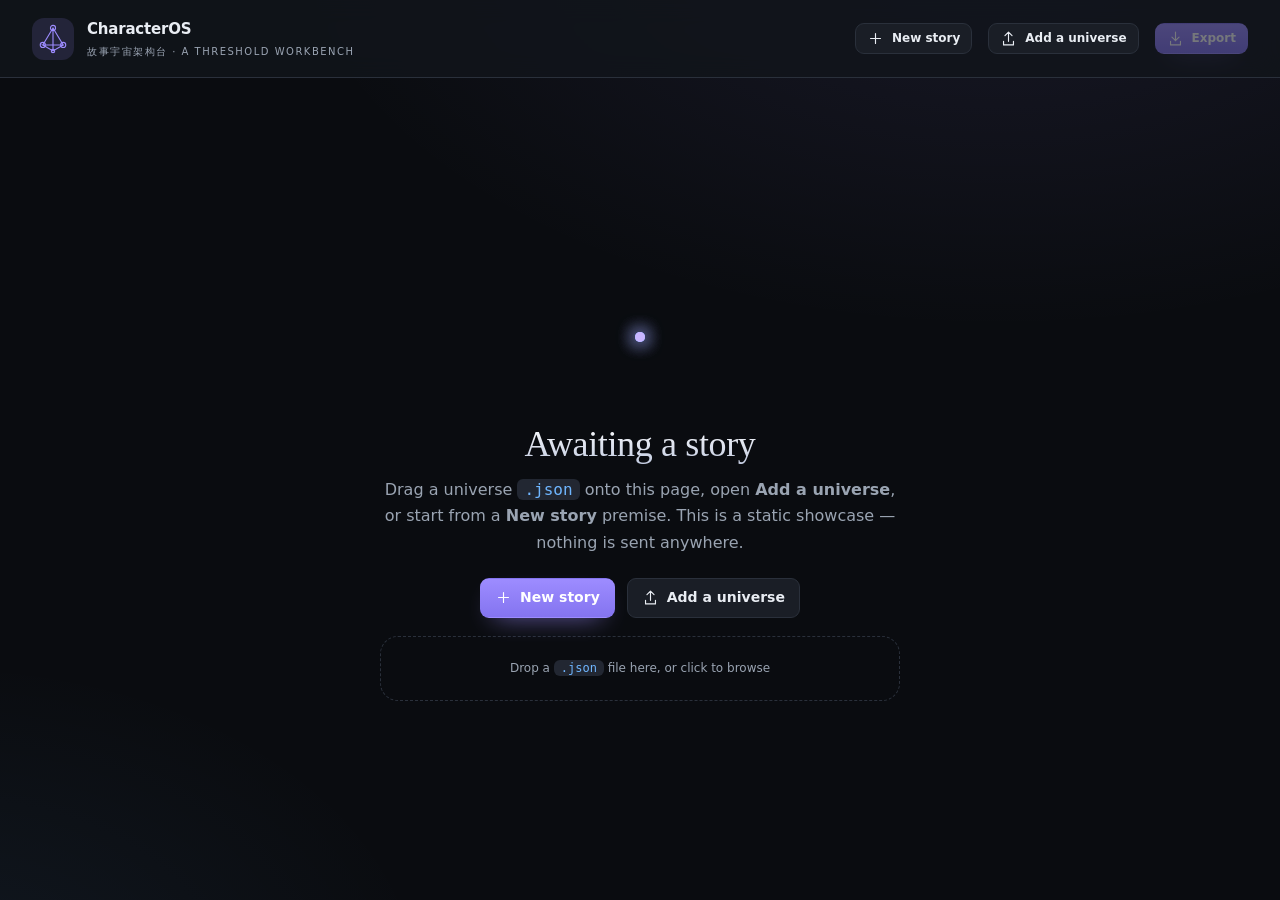
==== commit f1bc69ae: "fix(web): close template literal in app.js undo button to resolve blank screen" ====
--- a/src/story_universe_architect/web/index.html
+++ b/src/story_universe_architect/web/index.html
@@ -1,5 +1,5 @@
 <!doctype html>
-<html lang="en"><head><meta charset="utf-8"><meta name="viewport" content="width=device-width,initial-scale=1"><meta name="color-scheme" content="dark"><meta name="description" content="Story Universe Architect: connected characters, consequential relationships and a coherent story bible."><title>Story Universe Architect</title><style>/* Story Universe Architect — cinematic dark design system.
+<html lang="en"><head><meta charset="utf-8"><meta name="viewport" content="width=device-width,initial-scale=1"><meta name="color-scheme" content="dark"><meta name="description" content="CharacterOS: connected characters, consequential relationships and a coherent story bible."><title>CharacterOS</title><style>/* CharacterOS — cinematic dark design system.
    Single theme. Deep neutral surfaces, one luminous accent, relationship graph as hero. */
 :root{
   /* Surfaces */
@@ -326,8 +326,8 @@
 </style></head>
 <body><div id="root"></div><div id="modal-root"></div><div id="toast" role="status" aria-live="polite"></div>
 <script type="application/json" id="boot-data">{"schema": {"$schema": "https://json-schema.org/draft/2020-12/schema", "$id": "urn:story-universe-architect:1.0", "type": "object", "properties": {"schema_version": {"const": "1.0"}, "id": {"type": "string", "pattern": "^[a-z][a-z0-9_-]{0,63}$"}, "revision": {"type": "integer", "minimum": 1, "maximum": 100000}, "title": {"type": "string", "minLength": 1, "maxLength": 160}, "concept": {"type": "string", "minLength": 15, "maxLength": 8000}, "format": {"type": "string", "minLength": 1, "maxLength": 100}, "genre": {"type": "string", "minLength": 1, "maxLength": 160}, "tone": {"type": "string", "minLength": 1, "maxLength": 300}, "setting": {"type": "string", "minLength": 1, "maxLength": 6000}, "thematic_thesis": {"type": "string", "minLength": 1, "maxLength": 6000}, "visual": {"type": "object", "properties": {"palette": {"type": "array", "items": {"type": "string", "minLength": 1, "maxLength": 80}, "minItems": 2, "maxItems": 6}, "lighting": {"type": "string", "minLength": 1, "maxLength": 6000}, "texture": {"type": "string", "minLength": 1, "maxLength": 6000}, "composition": {"type": "string", "minLength": 1, "maxLength": 6000}, "style": {"type": "string", "minLength": 1, "maxLength": 6000}}, "required": ["palette", "lighting", "texture", "composition", "style"], "additionalProperties": false}, "characters": {"type": "array", "items": {"type": "object", "properties": {"id": {"type": "string", "pattern": "^[a-z][a-z0-9_-]{0,63}$"}, "name": {"type": "string", "minLength": 1, "maxLength": 120}, "role": {"type": "string", "minLength": 1, "maxLength": 160}, "archetype_id": {"type": "string", "pattern": "^[a-z][a-z0-9_-]{0,63}$"}, "archetype_label": {"type": "string", "minLength": 1, "maxLength": 100}, "communication_style": {"type": "string", "minLength": 1, "maxLength": 6000}, "emotional_baseline": {"type": "string", "minLength": 1, "maxLength": 6000}, "core_fear": {"type": "string", "minLength": 1, "maxLength": 6000}, "core_desire": {"type": "string", "minLength": 1, "maxLength": 6000}, "tendencies": {"type": "array", "items": {"type": "string", "minLength": 1, "maxLength": 6000}, "minItems": 2, "maxItems": 6}, "voice_samples": {"type": "array", "items": {"type": "string", "minLength": 1, "maxLength": 6000}, "minItems": 3, "maxItems": 5}, "backstory": {"type": "string", "minLength": 1, "maxLength": 6000}, "appearance": {"type": "string", "minLength": 1, "maxLength": 6000}}, "required": ["id", "name", "role", "archetype_id", "archetype_label", "communication_style", "emotional_baseline", "core_fear", "core_desire", "tendencies", "voice_samples", "backstory", "appearance"], "additionalProperties": false}, "minItems": 4, "maxItems": 10}, "relationships": {"type": "array", "items": {"type": "object", "properties": {"id": {"type": "string", "pattern": "^[a-z][a-z0-9_-]{0,63}$"}, "source": {"type": "string", "pattern": "^[a-z][a-z0-9_-]{0,63}$"}, "target": {"type": "string", "pattern": "^[a-z][a-z0-9_-]{0,63}$"}, "label": {"type": "string", "minLength": 1, "maxLength": 6000}, "source_wants": {"type": "string", "minLength": 1, "maxLength": 6000}, "target_wants": {"type": "string", "minLength": 1, "maxLength": 6000}, "shared_history": {"type": "string", "minLength": 1, "maxLength": 6000}, "source_read": {"type": "string", "minLength": 1, "maxLength": 6000}, "target_read": {"type": "string", "minLength": 1, "maxLength": 6000}, "tension": {"type": "string", "minLength": 1, "maxLength": 6000}, "breaking_point": {"type": "string", "minLength": 1, "maxLength": 6000}, "story_potential": {"type": "string", "minLength": 1, "maxLength": 6000}, "intensity": {"type": "integer", "minimum": 1, "maximum": 5}}, "required": ["id", "source", "target", "label", "source_wants", "target_wants", "shared_history", "source_read", "target_read", "tension", "breaking_point", "story_potential", "intensity"], "additionalProperties": false}, "minItems": 0, "maxItems": 35}, "suggestions": {"type": "array", "items": {"type": "object", "properties": {"id": {"type": "string", "pattern": "^[a-z][a-z0-9_-]{0,63}$"}, "status": {"enum": ["pending", "accepted", "rejected"]}, "gap": {"type": "string", "minLength": 1, "maxLength": 6000}, "rationale": {"type": "string", "minLength": 1, "maxLength": 6000}, "impact": {"type": "string", "minLength": 1, "maxLength": 6000}, "character": {"type": "object", "properties": {"id": {"type": "string", "pattern": "^[a-z][a-z0-9_-]{0,63}$"}, "name": {"type": "string", "minLength": 1, "maxLength": 120}, "role": {"type": "string", "minLength": 1, "maxLength": 160}, "archetype_id": {"type": "string", "pattern": "^[a-z][a-z0-9_-]{0,63}$"}, "archetype_label": {"type": "string", "minLength": 1, "maxLength": 100}, "communication_style": {"type": "string", "minLength": 1, "maxLength": 6000}, "emotional_baseline": {"type": "string", "minLength": 1, "maxLength": 6000}, "core_fear": {"type": "string", "minLength": 1, "maxLength": 6000}, "core_desire": {"type": "string", "minLength": 1, "maxLength": 6000}, "tendencies": {"type": "array", "items": {"type": "string", "minLength": 1, "maxLength": 6000}, "minItems": 2, "maxItems": 6}, "voice_samples": {"type": "array", "items": {"type": "string", "minLength": 1, "maxLength": 6000}, "minItems": 3, "maxItems": 5}, "backstory": {"type": "string", "minLength": 1, "maxLength": 6000}, "appearance": {"type": "string", "minLength": 1, "maxLength": 6000}}, "required": ["id", "name", "role", "archetype_id", "archetype_label", "communication_style", "emotional_baseline", "core_fear", "core_desire", "tendencies", "voice_samples", "backstory", "appearance"], "additionalProperties": false}, "relationships": {"type": "array", "items": {"type": "object", "properties": {"id": {"type": "string", "pattern": "^[a-z][a-z0-9_-]{0,63}$"}, "source": {"type": "string", "pattern": "^[a-z][a-z0-9_-]{0,63}$"}, "target": {"type": "string", "pattern": "^[a-z][a-z0-9_-]{0,63}$"}, "label": {"type": "string", "minLength": 1, "maxLength": 6000}, "source_wants": {"type": "string", "minLength": 1, "maxLength": 6000}, "target_wants": {"type": "string", "minLength": 1, "maxLength": 6000}, "shared_history": {"type": "string", "minLength": 1, "maxLength": 6000}, "source_read": {"type": "string", "minLength": 1, "maxLength": 6000}, "target_read": {"type": "string", "minLength": 1, "maxLength": 6000}, "tension": {"type": "string", "minLength": 1, "maxLength": 6000}, "breaking_point": {"type": "string", "minLength": 1, "maxLength": 6000}, "story_potential": {"type": "string", "minLength": 1, "maxLength": 6000}, "intensity": {"type": "integer", "minimum": 1, "maximum": 5}}, "required": ["id", "source", "target", "label", "source_wants", "target_wants", "shared_history", "source_read", "target_read", "tension", "breaking_point", "story_potential", "intensity"], "additionalProperties": false}, "minItems": 1, "maxItems": 4}}, "required": ["id", "status", "gap", "rationale", "impact", "character", "relationships"], "additionalProperties": false}, "minItems": 0, "maxItems": 3}, "provenance": {"type": "object", "properties": {"mode": {"enum": ["curated-example", "workbuddy", "live-model", "imported"]}, "source": {"type": "string", "minLength": 1, "maxLength": 6000}, "source_commit": {"type": "string", "minLength": 0, "maxLength": 80}}, "required": ["mode", "source", "source_commit"], "additionalProperties": false}}, "required": ["schema_version", "id", "revision", "title", "concept", "format", "genre", "tone", "setting", "thematic_thesis", "visual", "characters", "relationships", "suggestions", "provenance"], "additionalProperties": false}, "archetypes": [{"id": "prof_adler", "label": "The Exacting Mentor", "source_role": "teacher", "communication": "Precise questions; impatience with unexplained pauses.", "blind_spot": "Confuses a slow response with weak preparation.", "source_metrics": "respect / confidence", "source_file": "content/npc_templates.yaml", "source_commit": "0834fc71f9b809c856abc96b3d15434cf53a76d1", "adaptation": "Narrative communication lens; not a diagnosis or fixed personality type."}, {"id": "ms_okoro", "label": "The Invested Guide", "source_role": "teacher", "communication": "Warm questions that sometimes steer toward a preferred answer.", "blind_spot": "Support can become an expectation of agreement.", "source_metrics": "trust / integrity", "source_file": "content/npc_templates.yaml", "source_commit": "0834fc71f9b809c856abc96b3d15434cf53a76d1", "adaptation": "Narrative communication lens; not a diagnosis or fixed personality type."}, {"id": "mr_vance", "label": "The Silent Authority", "source_role": "teacher", "communication": "Few words; asks for observable results before explanations.", "blind_spot": "Mistakes personal context for an excuse.", "source_metrics": "credibility / reliability", "source_file": "content/npc_templates.yaml", "source_commit": "0834fc71f9b809c856abc96b3d15434cf53a76d1", "adaptation": "Narrative communication lens; not a diagnosis or fixed personality type."}, {"id": "daria", "label": "The Quiet Loyalist", "source_role": "friend", "communication": "Patient conversation followed by silence when hurt.", "blind_spot": "Reads distance as rejection without checking.", "source_metrics": "trust / closeness", "source_file": "content/npc_templates.yaml", "source_commit": "0834fc71f9b809c856abc96b3d15434cf53a76d1", "adaptation": "Narrative communication lens; not a diagnosis or fixed personality type."}, {"id": "felix", "label": "The Deflecting Charmer", "source_role": "friend", "communication": "Quick jokes and social fluency fill uncomfortable silence.", "blind_spot": "Humor can conceal a serious need.", "source_metrics": "trust / openness", "source_file": "content/npc_templates.yaml", "source_commit": "0834fc71f9b809c856abc96b3d15434cf53a76d1", "adaptation": "Narrative communication lens; not a diagnosis or fixed personality type."}, {"id": "priya", "label": "The Unsoftened Truth", "source_role": "friend", "communication": "Direct statements, little verbal cushioning.", "blind_spot": "Honesty can arrive at the wrong moment.", "source_metrics": "trust / candor", "source_file": "content/npc_templates.yaml", "source_commit": "0834fc71f9b809c856abc96b3d15434cf53a76d1", "adaptation": "Narrative communication lens; not a diagnosis or fixed personality type."}, {"id": "nadia", "label": "The Guarded Professional", "source_role": "colleague", "communication": "Formal, testing exchanges until competence feels established.", "blind_spot": "Self-sufficiency makes asking for help difficult.", "source_metrics": "trust / ease", "source_file": "content/npc_templates.yaml", "source_commit": "0834fc71f9b809c856abc96b3d15434cf53a76d1", "adaptation": "Narrative communication lens; not a diagnosis or fixed personality type."}, {"id": "tomas", "label": "The Ambitious Reframer", "source_role": "colleague", "communication": "Confident, fast reframing toward a desired result.", "blind_spot": "Assumes everyone has a hidden advantage to seek.", "source_metrics": "respect / alignment", "source_file": "content/npc_templates.yaml", "source_commit": "0834fc71f9b809c856abc96b3d15434cf53a76d1", "adaptation": "Narrative communication lens; not a diagnosis or fixed personality type."}, {"id": "seren", "label": "The Quiet Mediator", "source_role": "colleague", "communication": "Considered answers keep apparent calm.", "blind_spot": "Others miss frustration that has been accumulating.", "source_metrics": "trust / rapport", "source_file": "content/npc_templates.yaml", "source_commit": "0834fc71f9b809c856abc96b3d15434cf53a76d1", "adaptation": "Narrative communication lens; not a diagnosis or fixed personality type."}, {"id": "ms_hartwell", "label": "The Exacting Gatekeeper", "source_role": "client", "communication": "Brief expectations followed by close attention to delivery.", "blind_spot": "Offers fewer second chances than she realizes.", "source_metrics": "trust / satisfaction", "source_file": "content/npc_templates.yaml", "source_commit": "0834fc71f9b809c856abc96b3d15434cf53a76d1", "adaptation": "Narrative communication lens; not a diagnosis or fixed personality type."}, {"id": "mr_osei", "label": "The Context Builder", "source_role": "client", "communication": "Explains reasons and expects reciprocal context.", "blind_spot": "Professional distance can feel like indifference.", "source_metrics": "trust / engagement", "source_file": "content/npc_templates.yaml", "source_commit": "0834fc71f9b809c856abc96b3d15434cf53a76d1", "adaptation": "Narrative communication lens; not a diagnosis or fixed personality type."}, {"id": "ms_vidal", "label": "The Reassurance Seeker", "source_role": "client", "communication": "Polite follow-up questions circle an unresolved concern.", "blind_spot": "Anticipated bad news colors an otherwise clear answer.", "source_metrics": "trust / reassurance", "source_file": "content/npc_templates.yaml", "source_commit": "0834fc71f9b809c856abc96b3d15434cf53a76d1", "adaptation": "Narrative communication lens; not a diagnosis or fixed personality type."}, {"id": "parent", "label": "The Protective Historian", "source_role": "family", "communication": "Affectionate questions carry old assumptions.", "blind_spot": "Care is based on an outdated picture of the other person.", "source_metrics": "trust / closeness", "source_file": "content/npc_templates.yaml", "source_commit": "0834fc71f9b809c856abc96b3d15434cf53a76d1", "adaptation": "Narrative communication lens; not a diagnosis or fixed personality type."}, {"id": "sibling", "label": "The Sideways Witness", "source_role": "family", "communication": "Dry indirect observations rely on shared history.", "blind_spot": "A familiar interpretation can survive new evidence.", "source_metrics": "trust / closeness", "source_file": "content/npc_templates.yaml", "source_commit": "0834fc71f9b809c856abc96b3d15434cf53a76d1", "adaptation": "Narrative communication lens; not a diagnosis or fixed personality type."}, {"id": "barista", "label": "The Selective Familiar", "source_role": "stranger", "communication": "Efficient exchanges grow warmer through repeated contact.", "blind_spot": "Early impressions decide who receives extra care.", "source_metrics": "impression / trust", "source_file": "content/npc_templates.yaml", "source_commit": "0834fc71f9b809c856abc96b3d15434cf53a76d1", "adaptation": "Narrative communication lens; not a diagnosis or fixed personality type."}, {"id": "recurring_stranger", "label": "The Attentive Outsider", "source_role": "stranger", "communication": "Sparse remarks reveal a long history of noticing.", "blind_spot": "Assumes observation has been mutual.", "source_metrics": "impression / trust", "source_file": "content/npc_templates.yaml", "source_commit": "0834fc71f9b809c856abc96b3d15434cf53a76d1", "adaptation": "Narrative communication lens; not a diagnosis or fixed personality type."}], "themes": [{"id": "communication-not-character", "title": "How someone speaks is not all they are", "principle": "Use communication tendencies as a lens. Desire, fear, context and personal history must create variation.", "source": "content/npc_templates.yaml: communication_style + base_personality", "extension": "Give every fictional character multiple voice samples, a desire and a contradiction."}, {"id": "memory-is-interpretation", "title": "One event, two interpretations", "principle": "A remembered encounter can change trust without being understood the same way by both people.", "source": "content/npc_templates.yaml: relationship metrics, metric_updates and state_rules; dynamic memory described by team", "extension": "Record a shared event and a separate interpretation at each end of an edge. No runtime memory simulator is copied."}, {"id": "seeds-have-direction", "title": "A scene begins with a want", "principle": "A seed should contain a situation, stakes and a character goal, not an arbitrary line of dialogue.", "source": "content/scenario_seeds.yaml: context.premise, stakes, npc_goal and possible_outcomes", "extension": "Each story hook references an approved edge and its breaking point."}, {"id": "relationship-pressure", "title": "Connection contains possible change", "principle": "An alliance can hold an incompatible need; tension is not limited to hostility.", "source": "content/npc_templates.yaml: paired metrics and changing states", "extension": "Every edge records what each person wants, what keeps them together and what could break the pattern."}], "examples": {"cyberpunk": {"schema_version": "1.0", "id": "borrowed-light", "revision": 1, "title": "Borrowed Light", "concept": "In a rain-soaked city where memories can be sold, a courier assembles an uneasy alliance to steal back an archive that may explain her sister’s disappearance. Every ally remembers a different version of the same night.", "format": "Novel outline", "genre": "Cyberpunk mystery", "tone": "Luminous, intimate, morally uncertain", "setting": "A vertical coastal city whose public memory archive is scheduled for deletion at dawn.", "thematic_thesis": "Remembering someone does not necessarily give us ownership of their story.", "visual": {"palette": ["electric cyan", "muted magenta", "matte graphite"], "lighting": "Rain-diffused neon with isolated warm practical light", "texture": "Wet glass, scratched polymer, analogue tape and condensation", "composition": "Reflections, obstructed sightlines and generous pockets of darkness", "style": "Restrained near-future noir; human-scale rather than spectacle"}, "characters": [{"id": "mira", "name": "Mira Voss", "role": "Courier · protagonist", "archetype_id": "nadia", "archetype_label": "The Guarded Professional", "communication_style": "Clipped operational facts; personal questions receive route information.", "emotional_baseline": "Contained vigilance", "core_fear": "Becoming property in a city that owns memories.", "core_desire": "Recover the one memory she sold of her sister.", "tendencies": ["Checks exits before speaking.", "Pays debts literally.", "Does not correct people who call her fearless."], "voice_samples": ["Tell me where. You haven't earned why.", "A route isn't an alibi.", "I sold the memory, not the promise."], "backstory": "Mira sold a childhood memory to pay for emergency treatment. A stolen archive suggests the buyer also altered her account of who needed saving.", "appearance": "A woman in her thirties, cropped dark hair, weathered graphite courier jacket with a repaired amber seam; no exaggerated implants."}, {"id": "iko", "name": "Iko Sen", "role": "Archive engineer · uneasy ally", "archetype_id": "ms_vidal", "archetype_label": "The Reassurance Seeker", "communication_style": "Careful qualifications and repeated checks of what was actually agreed.", "emotional_baseline": "Anxious curiosity", "core_fear": "Mistaking a beautiful forgery for a fact.", "core_desire": "Preserve an unedited account of the city.", "tendencies": ["Repeats a claim in narrower words.", "Marks uncertainty before drawing conclusions.", "Keeps analogue copies of fragile evidence."], "voice_samples": ["It proves the file changed. Not who changed it.", "Tell me the part you haven't checked.", "Uncertainty isn't the same as nothing."], "backstory": "Iko maintains a municipal memory archive and once authorized a deletion he was told protected a witness. He now suspects it erased one.", "appearance": "An East Asian man in his late twenties, translucent utility visor raised off tired eyes, ink-stained fingertips, layered grey workwear."}, {"id": "sable", "name": "Sable Quill", "role": "Broker · friend with a price", "archetype_id": "felix", "archetype_label": "The Deflecting Charmer", "communication_style": "Elegant jokes that make the terms sound smaller than they are.", "emotional_baseline": "Performative ease", "core_fear": "Having no value when nobody needs a favor.", "core_desire": "Become necessary to people who cannot buy her.", "tendencies": ["Offers a gift before naming its conditions.", "Avoids direct descriptions of loneliness.", "Never forgets a favor she claims was free."], "voice_samples": ["You can trust me. Just don't confuse that with a discount.", "I didn't sell your name. I leased the opportunity.", "Stay for a drink. That part isn't a transaction."], "backstory": "Sable helped Mira survive her first illegal route. She now holds the access token needed for the archive theft and wants a place in the resulting story.", "appearance": "A Black woman in her forties, tailored plum coat with rain-dark cuffs, a single brass ear cuff, patient smile; human warmth against synthetic surroundings."}, {"id": "oren", "name": "Oren Vale", "role": "Security auditor · pursuer", "archetype_id": "priya", "archetype_label": "The Unsoftened Truth", "communication_style": "Direct distinctions between an authorized action and a defensible one.", "emotional_baseline": "Disciplined unease", "core_fear": "Learning his integrity has only protected the system.", "core_desire": "Make one record stand without compromise.", "tendencies": ["Uses exact names where colleagues use euphemisms.", "Refuses convenient certainty.", "Keeps obsolete orders as evidence."], "voice_samples": ["Legal is the field on the form. I asked whether it happened.", "Your story makes sense. That doesn't make it true.", "I can stop following orders before I stop caring."], "backstory": "Oren signed the order that removed Mira’s sister from the public record. He believes he was protecting her identity; the archive may prove otherwise.", "appearance": "A man in his fifties, close silver hair, unadorned dark raincoat, battered inspection terminal, a composed face caught in reflected cyan."}], "relationships": [{"id": "archive", "source": "mira", "target": "iko", "label": "needs proof", "source_wants": "A route to her sister’s missing memory.", "target_wants": "Protection for the archive, including facts she may dislike.", "shared_history": "Mira saved Iko during a power raid before knowing what he maintained.", "source_read": "He owes her access without conditions.", "target_read": "She proved she might protect evidence rather than exploit it.", "tension": "Her need for a comforting answer can destroy the evidence he needs to preserve.", "breaking_point": "The recovered file contradicts Mira’s last intact memory.", "story_potential": "Mira must choose between recovering a person she recognizes and admitting she never knew the whole story.", "intensity": 5}, {"id": "favor", "source": "sable", "target": "mira", "label": "holds a favor", "source_wants": "A place in Mira’s life that is not purchased.", "target_wants": "Access without another permanent obligation.", "shared_history": "Sable hid Mira after her first failed delivery.", "source_read": "They chose each other before money intervened.", "target_read": "Accepting shelter created a debt she has never been allowed to finish paying.", "tension": "Affection keeps being expressed through leverage.", "breaking_point": "Sable can clear Mira’s debt only by selling the route to someone else.", "story_potential": "She can surrender her hold on Mira or prove that her generosity was another form of ownership.", "intensity": 4}, {"id": "pursuit", "source": "oren", "target": "mira", "label": "pursues", "source_wants": "A witness who will survive long enough to testify.", "target_wants": "An explanation not written by the person who erased her sister.", "shared_history": "Oren’s signature appears on the order Mira has carried for years.", "source_read": "The redaction kept someone alive.", "target_read": "He chose a record over a person.", "tension": "The same omission can look like protection or betrayal.", "breaking_point": "Oren must release an unredacted name to stop the archive wipe.", "story_potential": "Trust requires accepting a cost neither side can undo after publication.", "intensity": 5}, {"id": "transaction", "source": "iko", "target": "sable", "label": "buys time", "source_wants": "Access with a verifiable chain of custody.", "target_wants": "A copy valuable enough to buy her independence.", "shared_history": "She delivered a file he later discovered had been edited.", "source_read": "He should have checked; that is what he was paying her for.", "target_read": "She used his caution as permission to deceive him.", "tension": "Their exchange has no agreed definition of a clean copy.", "breaking_point": "The only remaining backup is in Sable’s memory implant.", "story_potential": "The audit becomes a question of consent when evidence and person cannot be separated.", "intensity": 4}, {"id": "order", "source": "oren", "target": "iko", "label": "protects a secret", "source_wants": "Confirmation that an old deletion prevented harm.", "target_wants": "Permission to name the harm the deletion actually caused.", "shared_history": "They jointly approved a sealed archive entry during the previous administration.", "source_read": "A promise of silence protected the vulnerable.", "target_read": "Silence protected the people who authorized it.", "tension": "Professional loyalty has become incompatible with their reasons for joining the service.", "breaking_point": "A routine integrity check exposes the sealed entry.", "story_potential": "One can take sole blame, or both can tell the truth and lose the authority that made disclosure possible.", "intensity": 3}], "suggestions": [{"id": "add-ada", "status": "pending", "gap": "Consent as a meaningful limit", "rationale": "Most current tensions concern recovering truth. Someone who can refuse access could make the means of recovery matter as much as the result.", "impact": "The heist can end in an ethical choice rather than only successful retrieval.", "character": {"id": "ada", "name": "Ada Rook", "role": "Memory conservator · living counterexample", "archetype_id": "recurring_stranger", "archetype_label": "The Attentive Outsider", "communication_style": "Sparse observations that reveal long attention.", "emotional_baseline": "Patient grief", "core_fear": "Preserving objects while abandoning the people inside them.", "core_desire": "Return custody of memories to their owners.", "tendencies": ["Asks permission before telling a remembered story.", "Keeps conflicting accounts without forcing agreement.", "Declines profitable certainty."], "voice_samples": ["That is one version. It is not the only one I kept.", "Ask her before you call it evidence.", "Restoring something is not the same as making it yours."], "backstory": "Ada maintains illegal analogue copies for families who cannot afford memory storage. One of her clients used Mira’s sister’s name after the official erasure.", "appearance": "An older woman in a mended cream workcoat, silver braid, magnifying lens on a cord; warm lamplight in a room of obsolete recording machines."}, "relationships": [{"id": "custody", "source": "ada", "target": "mira", "label": "holds another account", "source_wants": "Respect for a living person’s choice.", "target_wants": "The story that will complete her own history.", "shared_history": "Ada preserved a message addressed to Mira but was told not to deliver it yet.", "source_read": "Waiting honored the sender.", "target_read": "Waiting prolonged a loss that was not necessary.", "tension": "A memory belongs to the person who lived it and the people changed by its absence.", "breaking_point": "The sender withdraws consent on the night of the heist.", "story_potential": "The protagonist can succeed technically and still choose not to take what she came for.", "intensity": 5}]}, {"id": "add-noa", "status": "pending", "gap": "A future shaped by the protagonist", "rationale": "The cast is tied mainly by past debts. An apprentice could make Mira’s present choices visible as someone else’s possible future.", "impact": "Mira must decide whether protection without explanation recreates the harm she is trying to undo.", "character": {"id": "noa", "name": "Noa Flint", "role": "Route apprentice · future stake", "archetype_id": "ms_okoro", "archetype_label": "The Invested Guide", "communication_style": "Curious questions expose assumptions experts stopped hearing.", "emotional_baseline": "Eager resolve", "core_fear": "Growing into someone who mistakes numbness for skill.", "core_desire": "Learn how to survive without treating every bond as a transaction.", "tendencies": ["Names obvious contradictions.", "Shares credit prematurely.", "Practices routes that seem impossible."], "voice_samples": ["You keep calling it the safe choice. Safe for who?", "I can carry it. That isn't what I asked.", "Teach me the part you wish you'd learned first."], "backstory": "Noa has followed Mira’s routes on a borrowed tracker. Their admiration becomes uncomfortable when the heist demands the kind of sacrifice Mira once made.", "appearance": "A young adult with short copper-dyed hair, a repatched waterproof overshirt and an old route scanner; alert, unfinished self-possession."}, "relationships": [{"id": "example", "source": "mira", "target": "noa", "label": "sets an example", "source_wants": "A future that does not repeat her mistakes.", "target_wants": "Honest training rather than protective silence.", "shared_history": "Mira sent Noa away from an assignment without explaining the danger.", "source_read": "Refusal was protection.", "target_read": "Refusal meant they were not capable.", "tension": "The lesson Mira avoids teaching is exactly the one Noa may learn alone.", "breaking_point": "Noa is offered payment for a memory they consider expendable.", "story_potential": "Mira can finally speak about her own loss without turning the confession into an order.", "intensity": 4}]}], "provenance": {"mode": "curated-example", "source": "New fictional non-game demonstration; narrative adaptations of verified THRESHOLD communication profiles.", "source_commit": "0834fc71f9b809c856abc96b3d15434cf53a76d1"}}, "restaurant": {"schema_version": "1.0", "id": "last-service", "revision": 1, "title": "The Last Service", "concept": "A workplace drama in a struggling family restaurant, where an exacting chef, an ambitious sous-chef and a new cook collide over whether saving the place means preserving it or letting it change.", "format": "Television pilot", "genre": "Intimate workplace drama", "tone": "Warm, worn-down, quietly combustible", "setting": "An independent city restaurant over the final month of its lease.", "thematic_thesis": "What we call care can become control when we cannot admit what we fear losing.", "visual": {"palette": ["warm amber", "charcoal", "desaturated teal"], "lighting": "Tungsten practicals against cool early-morning window light", "texture": "Worn linen, brushed steel, aged copper and handwritten paper", "composition": "Close observational framing, negative space, human-scale detail", "style": "Grounded cinematic realism; intimate rather than glossy"}, "characters": [{"id": "marcus", "name": "Marcus Chen", "role": "Head chef · protagonist", "archetype_id": "mr_vance", "archetype_label": "The Silent Authority", "communication_style": "Short instructions; feelings displaced into practical work.", "emotional_baseline": "Guarded intensity", "core_fear": "Becoming irrelevant in the kitchen he built.", "core_desire": "Leave a craft and a restaurant that outlive him.", "tendencies": ["Corrects a plate instead of answering a personal question.", "Offers care through practical acts.", "Withdraws when gratitude sounds like pity."], "voice_samples": ["Taste it. Don't ask me if it's good—you should know.", "I've been in this kitchen longer than that oven. We'll figure it out.", "I don't need you to like me. I need you to not burn the hollandaise."], "backstory": "After leaving a celebrated Shanghai restaurant, Marcus opened a place of his own. A divorce and two lean years made the kitchen both his refuge and his last claim to authority. He has hidden the latest rent notice.", "appearance": "An East Asian man in his late forties, tired eyes, tied-back salt-and-pepper hair, burn marks on forearms, stained white chef coat; a contained rather than theatrical presence."}, {"id": "sofia", "name": "Sofia Reyes", "role": "New hire · possible successor", "archetype_id": "ms_okoro", "archetype_label": "The Invested Guide", "communication_style": "Bright questions and precise observations; becomes firm when dismissed.", "emotional_baseline": "Hopeful restlessness", "core_fear": "Being treated as replaceable help rather than a cook.", "core_desire": "Earn a place for her own food, not just reproduce a mentor.", "tendencies": ["Practices after the others leave.", "Asks for reasons behind inherited rules.", "Mistakes a rare compliment for unconditional permission."], "voice_samples": ["I followed the recipe. That's why I know what I want to change.", "Could you show me once without taking the knife away?", "The customers loved it. Can that count for something?"], "backstory": "Sofia trained while supporting her younger brother. She took this job for the chance to learn from Marcus, not realizing the restaurant might close before she can find her footing.", "appearance": "A Latina woman in her mid-twenties, alert eyes, hair tied under a practical bandanna, a repaired dark apron, notebook in her pocket; energy expressed through posture."}, {"id": "danny", "name": "Danny Walsh", "role": "Sous-chef · rival", "archetype_id": "tomas", "archetype_label": "The Ambitious Reframer", "communication_style": "Fast, blunt proposals wrapped in the language of survival.", "emotional_baseline": "Wounded ambition", "core_fear": "Spending his best years as someone else’s second.", "core_desire": "Modernize the restaurant and finally receive visible credit.", "tendencies": ["Reframes arguments as business decisions.", "Keeps a private menu of dishes Marcus rejected.", "Defends Marcus to outsiders, then regrets it."], "voice_samples": ["Tradition doesn't pay the gas bill.", "I can run service. You've just never let me prove it.", "Call it your menu. Just let me cook one thing on it."], "backstory": "Danny helped open the restaurant and stayed through delayed wages. He believes his loyalty purchased a partnership that Marcus never actually promised.", "appearance": "A white man in his thirties, cropped hair, rolled black kitchen sleeves, a small oil burn on one hand; restless stance, direct gaze."}, {"id": "lena", "name": "Lena Brooks", "role": "Server · keeper of confidences", "archetype_id": "daria", "archetype_label": "The Quiet Loyalist", "communication_style": "Gentle, unhurried questions; discomfort appears as missing words.", "emotional_baseline": "Watchful warmth", "core_fear": "Being valued only for absorbing everyone else’s trouble.", "core_desire": "A life with room for her own plans.", "tendencies": ["Remembers what regulars do not order anymore.", "Protects confidence even when silence costs her.", "Leaves applications to design school unfinished."], "voice_samples": ["You didn't ask how she was. You asked whether she'd finished.", "I know what you said. I'm asking what she heard.", "There are other places to work. I keep telling myself that."], "backstory": "Lena knows the restaurant’s failures through unpaid tips, canceled bookings and the staff’s late-night confessions. She has an offer to leave but has not told Sofia.", "appearance": "A Black woman in her late twenties, close natural curls, dark service clothes, a small brass pin, calm eyes; a person who notices the margins of a room."}, {"id": "ray", "name": "Ray Patel", "role": "Manager · reluctant accomplice", "archetype_id": "felix", "archetype_label": "The Deflecting Charmer", "communication_style": "Easy jokes and reassuring numbers until specifics corner him.", "emotional_baseline": "Brittle optimism", "core_fear": "Being exposed as the person who could not save the business.", "core_desire": "Keep the doors open long enough to find a real solution.", "tendencies": ["Rounds bad numbers down when reporting them.", "Promises different people incompatible timelines.", "Uses charm to postpone a direct refusal."], "voice_samples": ["Bad week, not a bad restaurant. Important distinction.", "Give me until Friday. A different Friday, ideally.", "I kept it off your plate. That was meant to be a kindness."], "backstory": "Ray is Marcus’s longtime friend and handles the books. He used a short-term loan to cover wages without telling the kitchen. The repayment date now collides with a make-or-break event.", "appearance": "A South Asian man in his forties, rumpled burgundy shirt, open collar, phone always face down; warm smile with visible fatigue."}], "relationships": [{"id": "mentor", "source": "marcus", "target": "sofia", "label": "mentors", "source_wants": "A successor who preserves his standards.", "target_wants": "Recognition followed by creative independence.", "shared_history": "Marcus defended Sofia after she spoiled an expensive sauce.", "source_read": "She owes the kitchen—and him—loyalty.", "target_read": "He trusts her enough to let her take risks.", "tension": "Her growing talent feels like both his legacy and evidence he can be replaced.", "breaking_point": "Sofia receives an offer to cook a dish under her own name at a rival venue.", "story_potential": "Marcus must decide whether to recommend her or use the restaurant’s crisis to keep her close.", "intensity": 5}, {"id": "rivalry", "source": "marcus", "target": "danny", "label": "rivalry", "source_wants": "Competence without a challenge to his authorship.", "target_wants": "Authority proportionate to the years he has given.", "shared_history": "They opened the restaurant together, but no partnership was written down.", "source_read": "Keeping Danny employed was a continuing act of trust.", "target_read": "The unpaid overtime was an investment in a promised future.", "tension": "Both call the restaurant “ours” and mean incompatible ownership.", "breaking_point": "A reviewer praises a dish Danny created but credits Marcus.", "story_potential": "A public correction could save their friendship while exposing the fiction that has held the kitchen together.", "intensity": 5}, {"id": "books", "source": "marcus", "target": "ray", "label": "depends on", "source_wants": "Protection from the books so he can cook.", "target_wants": "Permission to admit the emergency without becoming the villain.", "shared_history": "Ray covered payroll with a loan Marcus never approved.", "source_read": "Ray handles details; silence means they are manageable.", "target_read": "Marcus has deliberately made honesty impossible.", "tension": "Their friendship rewards concealment until concealment becomes betrayal.", "breaking_point": "A supplier refuses delivery during the biggest booking of the year.", "story_potential": "Marcus must choose between blaming Ray in front of the staff and acknowledging the blindness he requested.", "intensity": 4}, {"id": "allies", "source": "danny", "target": "lena", "label": "confides in", "source_wants": "An ally who will confirm he is being overlooked.", "target_wants": "A friend who listens instead of recruiting her.", "shared_history": "Lena stayed after service to hear Danny rehearse a resignation he never delivered.", "source_read": "She understands why he cannot leave yet.", "target_read": "He is rehearsing courage by borrowing her time.", "tension": "His need for validation keeps consuming the attention she needs for her own escape.", "breaking_point": "Lena accepts a course place that will take her away from the restaurant.", "story_potential": "Danny can support her departure or discover that he has become the gatekeeper he resents.", "intensity": 3}, {"id": "crush", "source": "sofia", "target": "lena", "label": "unspoken attraction", "source_wants": "Permission to ask for more than friendship.", "target_wants": "Closeness without becoming someone else’s reason to stay.", "shared_history": "They shared the last bus after a disastrous opening night.", "source_read": "The silence on the bus felt like a promise.", "target_read": "It was the first comfortable silence she had had in weeks.", "tension": "They treasure the same moment for different reasons.", "breaking_point": "Sofia learns about Lena’s departure from someone else.", "story_potential": "A direct conversation could deepen the bond or release a future neither had actually agreed to.", "intensity": 4}, {"id": "debt", "source": "ray", "target": "lena", "label": "owes the truth", "source_wants": "Time to resolve missing tips before she asks the staff.", "target_wants": "An honest answer without being made responsible for everyone’s panic.", "shared_history": "Lena noticed that the cashout totals and payslips do not match.", "source_read": "She is helping by not making a scene.", "target_read": "She has offered one chance for a private explanation.", "tension": "Her discretion is being mistaken for consent.", "breaking_point": "The same discrepancy appears on a new server’s first payslip.", "story_potential": "Lena must choose between protecting a confidence and protecting a colleague.", "intensity": 4}, {"id": "succession", "source": "danny", "target": "sofia", "label": "uneasy alliance", "source_wants": "Proof that modernization is not disloyalty.", "target_wants": "A route to change that does not make her someone’s weapon.", "shared_history": "Danny quietly lent Sofia equipment for an experimental dish.", "source_read": "She is a natural ally against Marcus’s refusal to change.", "target_read": "He helped because the idea deserved a chance.", "tension": "Their collaboration contains an argument about who owns the rebellion.", "breaking_point": "Marcus asks who authorized the experimental menu.", "story_potential": "Sofia can accept Danny’s protection or refuse a faction and make her own case.", "intensity": 3}], "suggestions": [{"id": "add-vivian", "status": "pending", "gap": "External pressure", "rationale": "The approved cast negotiates mostly with itself. A time-bound responsibility outside the kitchen could force new cooperation; it is an option, not a required antagonist.", "impact": "A shared deadline temporarily makes Marcus and Danny allies without resolving their argument over ownership.", "character": {"id": "vivian", "name": "Vivian Park", "role": "Inspector · external pressure", "archetype_id": "ms_hartwell", "archetype_label": "The Exacting Gatekeeper", "communication_style": "Polite, specific observations; does not mistake charm for evidence.", "emotional_baseline": "Conscientious restraint", "core_fear": "Letting sympathy excuse a preventable harm.", "core_desire": "A safe kitchen that can stay open without special treatment.", "tendencies": ["Records exact promises.", "Distinguishes intention from corrective action.", "Offers practical routes to compliance without bargaining."], "voice_samples": ["I believe you care. Show me the temperature log.", "It isn't a punishment. It's a date by which this needs to be true.", "I would rather return to a working restaurant than a closed one."], "backstory": "Vivian grew up above a family takeaway. She understands the cost of a closure and the danger of allowing affection to become an exemption.", "appearance": "An East Asian woman in her forties, neat practical jacket, sensible shoes and a well-used notebook; quiet concentration rather than a villain’s severity."}, "relationships": [{"id": "inspection", "source": "vivian", "target": "marcus", "label": "sets a deadline", "source_wants": "Evidence of a safe working kitchen.", "target_wants": "Recognition that craft and care deserve trust.", "shared_history": "An earlier inspection ended with a correction Marcus considered cosmetic.", "source_read": "He cares, but has confused experience with proof.", "target_read": "She cannot see the difference between a kitchen and a form.", "tension": "Mutual respect cannot remove the actual violations.", "breaking_point": "The correction deadline falls on the fundraising dinner.", "story_potential": "Marcus and Danny must cooperate to pass an inspection neither can charm away.", "intensity": 5}, {"id": "charm", "source": "ray", "target": "vivian", "label": "fails to deflect", "source_wants": "A private extension.", "target_wants": "A complete account and an accountable person.", "shared_history": "Ray tried to explain away missing records with stories about regular customers.", "source_read": "She knows the cost and might bend if asked kindly.", "target_read": "He is asking her to own a risk he will not name.", "tension": "His most effective social skill has no purchase on her responsibility.", "breaking_point": "She asks for the loan and supplier records together.", "story_potential": "Ray can finally become useful by telling the whole truth rather than buying another day.", "intensity": 4}]}, {"id": "add-jo", "status": "pending", "gap": "An alternative to winning", "rationale": "The current choices favor keeping the restaurant unchanged or losing it. A bounded offer could introduce a third future.", "impact": "The finale can ask whether accepting change is a loss of identity or an act of authorship.", "character": {"id": "jo", "name": "Jo Laurent", "role": "Former partner · alternative future", "archetype_id": "mr_osei", "archetype_label": "The Context Builder", "communication_style": "Explains context before asking difficult questions.", "emotional_baseline": "Affectionate distance", "core_fear": "Returning to a role she outgrew.", "core_desire": "Help without becoming responsible for Marcus again.", "tendencies": ["Names the limits of an offer.", "Notices when practical help becomes emotional leverage.", "Remembers good years without pretending the bad ones did not happen."], "voice_samples": ["I can introduce you. I can't want this for you.", "We can remember it differently and still talk about it.", "That isn't what I offered."], "backstory": "Jo built a food-distribution business after leaving restaurant work. She can offer a viable alternative to the current model—but only if Marcus stops treating compromise as defeat.", "appearance": "A woman in her late forties, short silver-streaked hair, a weatherproof dark coat and a practical canvas bag; calm, direct presence."}, "relationships": [{"id": "alternative", "source": "jo", "target": "marcus", "label": "offers another way", "source_wants": "Consent to help on clearly stated terms.", "target_wants": "Rescue without an admission that the old plan failed.", "shared_history": "They once planned the restaurant together before separating.", "source_read": "They can collaborate without returning to the past.", "target_read": "Her help proves their old partnership still means something.", "tension": "They agree about the business solution and disagree about what accepting it means.", "breaking_point": "Jo’s offer requires selling the name above the door.", "story_potential": "The ending can become a negotiated new form of legacy rather than a simple victory or collapse.", "intensity": 4}]}], "provenance": {"mode": "curated-example", "source": "THRESHOLD communication architecture; restaurant premise and Marcus concept supplied by the team; newly authored fictional demonstration.", "source_commit": "0834fc71f9b809c856abc96b3d15434cf53a76d1"}}}}</script>
-<script>/* Story Universe Architect — portable, dependency-free domain layer. */
-(function (root, factory) { const api=factory(); if(typeof module==='object'&&module.exports) module.exports=api; else root.SUA=api; })(typeof globalThis!=='undefined'?globalThis:this,function(){
+<script>/* CharacterOS — portable, dependency-free domain layer. */
+(function (root, factory) { const api=factory(); if(typeof module==='object'&&module.exports) module.exports=api; else { root.CharacterOS=api; root.SUA=api; } })(typeof globalThis!=='undefined'?globalThis:this,function(){
 'use strict';
 const clone=o=>JSON.parse(JSON.stringify(o));
 const esc=s=>String(s??'').replace(/[&<>"']/g,c=>({'&':'&amp;','<':'&lt;','>':'&gt;','"':'&quot;',"'":'&#39;'}[c]));
@@ -415,20 +415,20 @@
 }
 return {clone,esc,slug,shape,validate,accept,reject,rename,same,fingerprint,names,assets,seeds,gaps,bible,promptKit,zip};
 });
-</script><script>/* Story Universe Architect — static showcase build. No server, no live bridge. */
+</script><script>/* CharacterOS — static showcase build. No server, no live bridge. */
 (()=>{'use strict';
-const B=JSON.parse(document.getElementById('boot-data').textContent),C=window.SUA;
+const B=JSON.parse(document.getElementById('boot-data').textContent),C=window.CharacterOS||window.SUA;
 const $=(s,el=document)=>el.querySelector(s),$$=(s,el=document)=>Array.from(el.querySelectorAll(s));
-const root=$('#root'),modalRoot=$('#modal-root'),STORE='sua-workspace-1.0';
+const root=$('#root'),modalRoot=$('#modal-root'),STORE='characteros-workspace-1.0';
 const glyphs={plus:'M12 5v14M5 12h14',arrow:'M5 12h14m-5-5 5 5-5 5',close:'m6 6 12 12M6 18 18 6',download:'M12 3v12m-5-5 5 5 5-5M5 16v5h14v-5',upload:'M12 16V3m-5 5 5-5 5 5M5 16v5h14v-5',graph:'M6 6l12 2-6 10L6 6m0 0v0M5 5h2v2H5zm12 2h2v2h-2zm-6 10h2v2h-2z',book:'M12 5C8 3 5 3 3 4v15c4-1 6 0 9 2m0-16c4-2 7-2 9-1v15c-4-1-6 0-9 2V5',spark:'m12 3 2.4 6.6L21 12l-6.6 2.4L12 21l-2.4-6.6L3 12l6.6-2.4L12 3',copy:'M9 9h11v11H9zM15 9V4H4v11h5',edit:'m4 16 12-12 4 4L8 20H4v-4m10-10 4 4',undo:'M9 4 3 10l6 6M3 10h10c7 0 7 10 0 10',check:'m5 12 4 4L19 6',fit:'M8 3H3v5m13-5h5v5M3 16v5h5m13-5v5h-5',minus:'M5 12h14',settings:'M12 8a4 4 0 1 0 0 8 4 4 0 0 0 0-8M12 3v3m0 12v3M3 12h3m12 0h3M5.6 5.6l2.1 2.1m8.6 8.6 2.1 2.1M5.6 18.4l2.1-2.1m8.6-8.6 2.1-2.1',asset:'M3 4h18v16H3zM3 16l6-7 5 6 3-3 4 5M16 8h.1',info:'M12 10v7m0-11h.1M21 12a9 9 0 1 1-18 0 9 9 0 0 1 18 0'};
 const icon=name=>`<svg class="icon" viewBox="0 0 24 24" fill="none" stroke="currentColor" stroke-width="1.6" stroke-linecap="round" stroke-linejoin="round" aria-hidden="true"><path d="${glyphs[name]||glyphs.spark}"/></svg>`;
 const e=C.esc;
 const btn=(label,action,cls='',attrs='')=>`<button class="btn ${cls}" data-action="${action}" ${attrs}>${label}</button>`;
-function brand(){return `<div class="brand"><span class="brand-mark" aria-hidden="true"><svg viewBox="0 0 40 40" width="34" height="34"><g fill="none" stroke="currentColor" stroke-width="1.3"><path d="M8 27 20 7l12 20-24 0 12 7 12-7M20 7v27"/><circle cx="20" cy="7" r="3"/><circle cx="8" cy="27" r="3"/><circle cx="32" cy="27" r="3"/><circle cx="20" cy="34" r="2"/></g></svg></span><div><strong>Story Universe Architect</strong><small>故事宇宙架构台 · a THRESHOLD workbench</small></div></div>`;}
+function brand(){return `<div class="brand"><span class="brand-mark" aria-hidden="true"><svg viewBox="0 0 40 40" width="34" height="34"><g fill="none" stroke="currentColor" stroke-width="1.3"><path d="M8 27 20 7l12 20-24 0 12 7 12-7M20 7v27"/><circle cx="20" cy="7" r="3"/><circle cx="8" cy="27" r="3"/><circle cx="32" cy="27" r="3"/><circle cx="20" cy="34" r="2"/></g></svg></span><div><strong>CharacterOS</strong><small>故事宇宙架构台 · a THRESHOLD workbench</small></div></div>`;}
 
 // Blank-first: only restore saved work if this browser has been seen before.
-let seen=false;try{seen=!!localStorage.getItem('sua-seen');}catch{}
-const readSaved=()=>{if(!seen||B.portable)return null;try{const s=JSON.parse(localStorage.getItem(STORE));return(s&&C.validate(s.u,B.schema,B.archetypes).ok)?s:null;}catch{return null;}};
+let seen=false;try{seen=!!(localStorage.getItem('characteros-seen')||localStorage.getItem('sua-seen'));}catch{}
+const readSaved=()=>{if(!seen||B.portable)return null;try{const s=JSON.parse(localStorage.getItem(STORE)||localStorage.getItem('sua-workspace-1.0'));return(s&&C.validate(s.u,B.schema,B.archetypes).ok)?s:null;}catch{return null;}};
 const saved=readSaved();
 const initial=B.initial||null;
 const haveInitial=initial&&C.validate(initial,B.schema,B.archetypes).ok;
@@ -439,7 +439,7 @@
 const colors=[['#7c6cff','#23203a'],['#36c2b4','#102a28'],['#f2a33c','#2e2410'],['#ef6f8e','#2e1622'],['#5aa9e6','#0f2233'],['#9ccf5a','#172611'],['#b98bff','#221733']];
 const color=c=>colors[Math.max(0,S.u.characters.findIndex(x=>x.id===c.id))%colors.length];
 const initials=name=>name.split(/\s+/).filter(Boolean).map(x=>x[0]).slice(0,2).join('');
-function store(){if(B.portable)return;try{if(S.u)localStorage.setItem('sua-seen','1');localStorage.setItem(STORE,JSON.stringify({u:S.u,phase:S.phase,tab:S.tab,selected:S.selected,positions:S.positions,box:S.box,analysisStale:S.analysisStale}));}catch{}}
+function store(){if(B.portable)return;try{if(S.u){localStorage.setItem('characteros-seen','1');localStorage.setItem('sua-seen','1');}localStorage.setItem(STORE,JSON.stringify({u:S.u,phase:S.phase,tab:S.tab,selected:S.selected,positions:S.positions,box:S.box,analysisStale:S.analysisStale}));}catch{}}
 function toast(text){const t=$('#toast');t.textContent=text;t.classList.add('show');clearTimeout(toastTimer);toastTimer=setTimeout(()=>t.classList.remove('show'),4500);}
 let toastTimer=null;
 function change(next,label,editorial=false){const check=C.validate(next,B.schema,B.archetypes);if(!check.ok)throw Error(check.errors.join('\n'));S.undo.push({u:C.clone(S.u),phase:S.phase,analysisStale:S.analysisStale});if(S.undo.length>30)S.undo.shift();S.u=next;if(editorial)S.analysisStale=true;store();render();if(label)toast(label);}
@@ -468,11 +468,11 @@
 </main>`;}
 
 function render(){
- if(!S.u){root.innerHTML=S.awaiting?blankSkeletonHTML():blankEmptyHTML();document.title='Story Universe Architect';return;}
- const u=S.u;const phaseIndex={cast:1,relationships:2,studio:3}[S.phase]??3;document.title=u.title+' — Story Universe Architect';
+ if(!S.u){root.innerHTML=S.awaiting?blankSkeletonHTML():blankEmptyHTML();document.title='CharacterOS';return;}
+ const u=S.u;const phaseIndex={cast:1,relationships:2,studio:3}[S.phase]??3;document.title=u.title+' — CharacterOS';
  root.innerHTML=`
 <header class="topbar">${brand()}${badge()}${btn(icon('plus')+'New story','new','small')}${btn(icon('upload')+'Add a universe','connect','small')}${btn(icon('download')+'Export','export','primary small')}</header>
-<main class="workspace"><section class="story-head"><div><div class="eyebrow">${e(u.format)} <span class="sep">/</span> ${e(u.genre)}</div><h1 class="story-title">${e(u.title)}</h1><p class="logline">${e(u.concept)}</p></div><div class="story-controls">${btn(icon('edit')+'Story brief','edit-story','small')}${btn(icon('undo'),'undo','small',`aria-label="Undo last edit" ${S.undo.length?'':'disabled'`)}</div></section>
+<main class="workspace"><section class="story-head"><div><div class="eyebrow">${e(u.format)} <span class="sep">/</span> ${e(u.genre)}</div><h1 class="story-title">${e(u.title)}</h1><p class="logline">${e(u.concept)}</p></div><div class="story-controls">${btn(icon('edit')+'Story brief','edit-story','small')}${btn(icon('undo'),'undo','small',`aria-label="Undo last edit" ${S.undo.length?'':'disabled'}`)}</div></section>
 <div class="stepper">${['Premise','Review cast','Map relationships','Creative kit'].map((t,i)=>`<div class="step ${i<phaseIndex?'done':i===phaseIndex?'current':''}"><span>${i<phaseIndex?'✓':i+1}</span>${t}</div>${i<3?'<div class="step-line"></div>':''}`).join('')}<div class="step-right"><span class="micro">Revision ${u.revision}</span>${btn('Guided review','guided','ghost small')}</div></div>
 ${S.awaiting?`<div class="wide-banner"><div><strong>Generation in progress.</strong><small>The current view stays empty until you load a result.</small></div>${btn('Show task','pending','small')}</div>`:''}
 ${S.analysisStale?`<div class="wide-banner warn"><div><strong>Editorial review needed after your edit.</strong><small>Outputs reflect current text. Check existing relationships and suggestions for narrative consistency.</small></div>${btn('Mark reviewed','reviewed','small')}</div>`:''}
@@ -530,13 +530,13 @@
 function showImportError(err){modal('Import was not applied',`<div class="error">${e(err.message||String(err))}</div><p class="muted">The current story has not changed. Correct the JSON and try again.</p>`,btn('Close','close-modal'));}
 async function loadFile(f){try{if(f.size>2_000_000)throw Error('File exceeds the 2 MB local safety limit.');const text=await f.text();const data=JSON.parse(text.replace(/^\uFEFF/,''));applyImport(data,'universe');}catch(err){showImportError(err);}}
 function applyImport(data,kind){const u=data.universe||data,check=C.validate(u,B.schema,B.archetypes);if(!check.ok)throw Error('That file is not a valid universe ('+(check.errors[0]||'unknown error')+').');const v=C.clone(u);if(!v.provenance)v.provenance={};v.provenance.mode='imported';if(!v.provenance.source)v.provenance.source='Imported file';if(S.u)S.undo.push(C.clone(S.u));S.u=v;S.awaiting=false;S.request=null;S.phase=u.relationships.length?'studio':'cast';S.tab='graph';S.positions={};S.box={x:0,y:0,w:900,h:600};S.selected=u.relationships.length?{type:'edge',id:u.relationships[0]?.id}:{type:'character',id:u.characters[0]?.id};closeModal();store();render();toast('Universe loaded.');}
-function requestPayload(stage,input){return {request_id:'sua-'+(crypto.randomUUID?crypto.randomUUID():Date.now().toString(36)+'-'+Math.random().toString(36).slice(2)),stage,input,base_fingerprint:stage==='cast'?'new':C.fingerprint(S.u),universe:stage==='cast'?null:C.clone(S.u)};}
-function fallbackTask(req){return `Story Universe Architect — ${req.stage} request\n\nOpen the extracted project in WorkBuddy and read workbuddy/WORKFLOW.md, schema/universe.schema.json and the appropriate expert/Skills. Use the attached request JSON. Perform only its ${req.stage} stage. Return a JSON object containing request_id, base_fingerprint and universe. Preserve exact request IDs.\n\nFor cast: revision 1; copy input.concept and input.format exactly; exactly ${req.input.count} characters, 3–5 voice samples each, relationships: [], suggestions: []. For relationships: preserve approved characters and premise metadata exactly; increment revision by one; produce a connected graph with at least three meaningful two-perspective edges and 2–3 pending full-character suggestions, not yet canonical.\n\nUse the included THRESHOLD-derived communication lenses by their IDs. Include the required visual direction. No image generation. Return only the schema-conforming result.\n\nRequest ID: ${req.request_id}\nBase fingerprint: ${req.base_fingerprint}\n\nDownload the request JSON from this dialog. This page is fully offline.`;}
+function requestPayload(stage,input){return {request_id:'characteros-'+(crypto.randomUUID?crypto.randomUUID():Date.now().toString(36)+'-'+Math.random().toString(36).slice(2)),stage,input,base_fingerprint:stage==='cast'?'new':C.fingerprint(S.u),universe:stage==='cast'?null:C.clone(S.u)};}
+function fallbackTask(req){return `CharacterOS — ${req.stage} request\n\nOpen the extracted project in WorkBuddy and read workbuddy/WORKFLOW.md, schema/universe.schema.json and the appropriate expert/Skills. Use the attached request JSON. Perform only its ${req.stage} stage. Return a JSON object containing request_id, base_fingerprint and universe. Preserve exact request IDs.\n\nFor cast: revision 1; copy input.concept and input.format exactly; exactly ${req.input.count} characters, 3–5 voice samples each, relationships: [], suggestions: []. For relationships: preserve approved characters and premise metadata exactly; increment revision by one; produce a connected graph with at least three meaningful two-perspective edges and 2–3 pending full-character suggestions, not yet canonical.\n\nUse the included THRESHOLD-derived communication lenses by their IDs. Include the required visual direction. No image generation. Return only the schema-conforming result.\n\nRequest ID: ${req.request_id}\nBase fingerprint: ${req.base_fingerprint}\n\nDownload the request JSON from this dialog. This page is fully offline.`;}
 async function startRequest(stage,input){const req=requestPayload(stage,input);S.request={request:req,instructions:fallbackTask(req),created:Date.now()};S.awaiting=true;closeModal();render();showPending();}
 function showPending(){if(!S.request)return;const p=S.request;modal('Ready for WorkBuddy',`<div class="callout"><span class="spinner"></span> Generating your universe…<br><span class="micro">${e(p.request.stage)} stage · ${e(p.request.request_id)}</span></div><p class="muted" style="margin-bottom:12px">Copy this task into WorkBuddy, or open the project there directly. When it hands back a universe, <strong>drag the .json onto this page</strong>.</p><pre class="code">${e(p.instructions)}</pre><div id="result-error" class="error"></div>`,btn('Cancel request','cancel-pending','small')+btn('Copy task','copy-task','small')+btn('Download request','download-request','small'),true);}
 function cancelPending(){S.awaiting=false;S.request=null;closeModal();render();toast('Request canceled. The view stays empty until you load a result.');}
 function example(id){const u=B.examples[id];if(!u)throw Error('Example not found.');S.u=C.clone(u);S.awaiting=false;S.phase='cast';S.tab='graph';S.selected={type:'character',id:u.characters[0].id};S.positions={};S.box={x:0,y:0,w:900,h:600};S.undo=[];S.analysisStale=false;S.filter='all';S.search='';closeModal();store();render();toast('Loaded a curated example. No model was called.');}
-function showAbout(){modal('A connected universe—not a pile of ideas.',`<div class="callout"><strong>Story Universe Architect · 1.0.0</strong><br>A creative, non-game storytelling workbench adapted from THRESHOLD’s communication-style, directional-seed and relationship-state approach.</div><p class="muted">The dashboard has no external runtime dependencies. Its SVG graph, data validation, persistence and exports operate offline. Examples are never silently substituted.</p>${block('Verified source versus new contribution','Sixteen source NPC profiles in content/npc_templates.yaml were inspected at a pinned THRESHOLD commit. The displayed lens names and descriptive summaries are new narrative adaptations. Shared-history interpretations, editorial review and story-kit compilation are new workbench features. The original game runtime is not bundled.')}${block('WorkBuddy integration','Five instruction Skills and two expert role definitions are included. The team generates a universe in chat and hands the finished JSON back to this page (drag-and-drop). Host generation must be verified on the team’s installed WorkBuddy account. No native marketplace acceptance is claimed.')}${block('What the outputs mean','Story seeds and visual prompts are deterministically composed from the approved character and relationship text. They update after edits without an additional model call. No generated images, diagnostic scores, guaranteed latency or literary-quality certification.')}${block('Privacy','Browser-local storage holds this story on this device. Export copies intentionally include your story. This page never sends your story to any server.')}`,btn('Close','close-modal','primary'));}
+function showAbout(){modal('A connected universe—not a pile of ideas.',`<div class="callout"><strong>CharacterOS · 1.0.0</strong><br>A creative, non-game storytelling workbench adapted from THRESHOLD’s communication-style, directional-seed and relationship-state approach.</div><p class="muted">The dashboard has no external runtime dependencies. Its SVG graph, data validation, persistence and exports operate offline. Examples are never silently substituted.</p>${block('Verified source versus new contribution','Sixteen source NPC profiles in content/npc_templates.yaml were inspected at a pinned THRESHOLD commit. The displayed lens names and descriptive summaries are new narrative adaptations. Shared-history interpretations, editorial review and story-kit compilation are new workbench features. The original game runtime is not bundled.')}${block('WorkBuddy integration','Five instruction Skills and two expert role definitions are included. The team generates a universe in chat and hands the finished JSON back to this page (drag-and-drop). Host generation must be verified on the team’s installed WorkBuddy account. No native marketplace acceptance is claimed.')}${block('What the outputs mean','Story seeds and visual prompts are deterministically composed from the approved character and relationship text. They update after edits without an additional model call. No generated images, diagnostic scores, guaranteed latency or literary-quality certification.')}${block('Privacy','Browser-local storage holds this story on this device. Export copies intentionally include your story. This page never sends your story to any server.')}`,btn('Close','close-modal','primary'));}
 async function action(name,target){const id=target?.dataset.id,val=target?.dataset.value;
  if(name==='new')return showNew();if(name==='close-modal')return closeModal();if(name==='connect')return showAddStory();if(name==='about')return showAbout();if(name==='export')return showExport();if(name==='pending')return showPending();if(name==='cancel-pending')return cancelPending();
  if(name==='tab'){S.tab=val;S.search='';store();render();return;}
@@ -562,7 +562,7 @@
  if(name==='example')return example(val);
  if(name==='import-universe')return getFile('universe');
  if(name==='copy-task')return copy(S.request.instructions);
- if(name==='download-request'){const req=S.request.request;return download('sua-request-'+req.request_id+'.json',JSON.stringify({...req,schema:B.schema,communication_lenses:B.archetypes,theme_resources:B.themes,instructions:S.request.instructions},null,2),'application/json');}
+ if(name==='download-request'){const req=S.request.request;return download('characteros-request-'+req.request_id+'.json',JSON.stringify({...req,schema:B.schema,communication_lenses:B.archetypes,theme_resources:B.themes,instructions:S.request.instructions},null,2),'application/json');}
  if(name==='create'){const f=$('#new-form'),input=Object.fromEntries(new FormData(f));input.count=Number(input.count);if(input.concept.trim().length<15){$('#new-error').innerHTML='<div class="error">Give the story at least one complete sentence (15 characters or more).</div>';return;}await startRequest('cast',input);return;}
 }
 document.addEventListener('click',ev=>{const t=ev.target.closest('[data-action]');if(t&&!t.disabled){ev.preventDefault();Promise.resolve(action(t.dataset.action,t)).catch(err=>{toast(err.message);if(modalRoot.innerHTML&&$('#new-error'))$('#new-error').innerHTML=`<div class="error">${e(err.message)}</div>`;});}});
@@ -575,6 +575,7 @@
 window.addEventListener('beforeunload',store);
 render();
 // Read-only diagnostics for acceptance tests; no privileged commands or credentials exposed.
-window.SUAInspect=()=>({universe:C.clone(S.u),phase:S.phase,positions:C.clone(S.positions),box:{...S.box},tab:S.tab,awaiting:S.awaiting,request_id:S.request?.request.request_id||null,editorial_review_needed:S.analysisStale});
+window.CharacterOSInspect=()=>({universe:C.clone(S.u),phase:S.phase,positions:C.clone(S.positions),box:{...S.box},tab:S.tab,awaiting:S.awaiting,request_id:S.request?.request.request_id||null,editorial_review_needed:S.analysisStale});
+window.SUAInspect=window.CharacterOSInspect;
 })();
 </script></body></html>
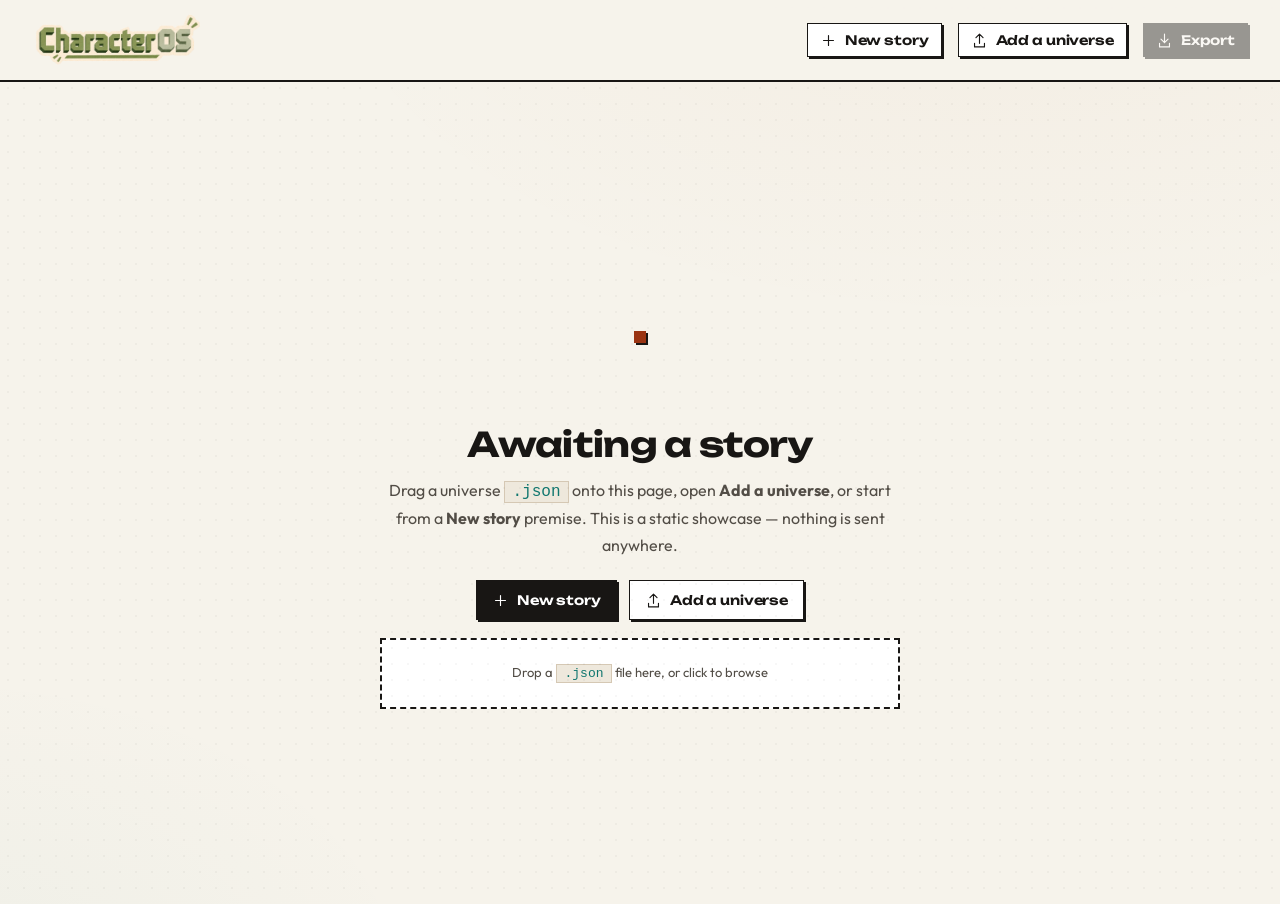
==== commit f42aa4dd: "feat(web): polish typography with Unbounded headings/buttons, enlarge logo, and fix card boundary cl" ====
--- a/src/story_universe_architect/web/index.html
+++ b/src/story_universe_architect/web/index.html
@@ -1,145 +1,177 @@
 <!doctype html>
-<html lang="en"><head><meta charset="utf-8"><meta name="viewport" content="width=device-width,initial-scale=1"><meta name="color-scheme" content="dark"><meta name="description" content="CharacterOS: connected characters, consequential relationships and a coherent story bible."><title>CharacterOS</title><style>/* CharacterOS — cinematic dark design system.
-   Single theme. Deep neutral surfaces, one luminous accent, relationship graph as hero. */
+<html lang="en"><head><meta charset="utf-8"><meta name="viewport" content="width=device-width,initial-scale=1"><meta name="color-scheme" content="light"><meta name="description" content="CharacterOS: connected characters, consequential relationships and a coherent story bible."><title>CharacterOS</title><link rel="preconnect" href="https://fonts.googleapis.com"><link rel="preconnect" href="https://fonts.gstatic.com" crossorigin><link href="https://fonts.googleapis.com/css2?family=Outfit:wght@200;300;400;500;600;700&family=Unbounded:wght@200;300;400;600;700&display=swap" rel="stylesheet"><style>@import url('https://fonts.googleapis.com/css2?family=Outfit:wght@200;300;400;500;600;700&family=Unbounded:wght@200;300;400;600;700&display=swap');
+/* CharacterOS — Industrial Brutalist & Paper Duotone (Light)
+   Unbleached tactile proof paper, stark carbon letterpress ink, terracotta & archival verdigris accents, 90° sharp edges. */
 :root{
-  /* Surfaces */
-  --bg-0:#0a0c10;          /* page (deepest) */
-  --bg-1:#12151b;          /* surface */
-  --bg-2:#1a1e26;          /* raised panel */
-  --bg-3:#222732;          /* hover / input */
-  --line:#2a303b;          /* hairline */
-  --line-soft:#20262f;
-  /* Ink */
-  --ink:#e9edf3;           /* primary text */
-  --muted:#9aa4b2;         /* secondary text */
-  --faint:#5d6675;         /* decorative only */
-  /* Accent (single) */
-  --accent:#9d8cff;        /* luminous violet */
-  --accent-2:#6fb6ff;      /* cool companion for edges */
-  --accent-wash:rgba(157,140,255,.14);
-  --accent-soft:rgba(157,140,255,.34);
-  --edge:#3a4452;
-  --danger:#ff7d8a;
-  --warn:#f2b35a;
-  --ok:#5fd0a8;
-  /* Elevation */
-  --shadow:0 24px 70px -28px rgba(0,0,0,.75);
-  --shadow-sm:0 8px 24px -14px rgba(0,0,0,.6);
-  /* Radii */
-  --r-sm:9px;--r-md:13px;--r-lg:18px;--r-xl:26px;
+  /* Surfaces (Substrate) */
+  --bg-0:#f6f3eb;          /* unbleached tactile proof paper */
+  --bg-1:#ffffff;          /* stark index card / clean working surface */
+  --bg-2:#eee8dc;          /* recessed drafting tray / proof gutter */
+  --bg-3:#e2d9c8;          /* active selection tray / hover wash */
+  --line:#d5c8b4;          /* ruled draft grid line */
+  --line-soft:#e6ddce;     /* delicate draft hairline */
+  --line-dark:#181614;     /* heavy carbon structural rule */
+  /* Inks (Duotone System) */
+  --ink:#181614;           /* deep carbon letterpress black (>18:1 contrast) */
+  --muted:#524d46;         /* archival graphite text (>7:1 contrast) */
+  --faint:#7a7266;         /* drafting pencil technical metadata */
+  /* Duotone Accents */
+  --accent:#b45309;        /* burnt terracotta / sienna proof ink (>5:1 contrast) */
+  --accent-2:#0f766e;      /* archival verdigris / blueprint slate (>4.8:1 contrast) */
+  --accent-wash:rgba(180,83,9,.08);
+  --accent-soft:rgba(180,83,9,.28);
+  --edge:#8c8070;          /* ruled technical relationship line */
+  --danger:#b91c1c;        /* wax alert red */
+  --warn:#c2410c;          /* burnt hazard orange */
+  --ok:#15803d;            /* botanical verification green */
+  /* Brutalist Hard Offset Shadows */
+  --shadow:4px 4px 0 var(--ink);
+  --shadow-sm:2px 2px 0 var(--ink);
+  --shadow-hover:5px 5px 0 var(--ink);
+  /* Radii — Absolute Zero (Brutalist 90° sharp corners) */
+  --r-sm:0px;--r-md:0px;--r-lg:0px;--r-xl:0px;
   /* Type */
-  --sans:Inter,"Segoe UI",system-ui,-apple-system,Roboto,Arial,sans-serif;
-  --serif:Georgia,"Times New Roman",serif;
-  --fs-cap:11px;--fs-sm:12px;--fs:14px;--fs-md:16px;--fs-lg:20px;--fs-xl:27px;--fs-2xl:36px;--fs-display:52px;
+  --sans:'Outfit',Inter,"Segoe UI",system-ui,-apple-system,sans-serif;
+  --serif:'Unbounded',"Segoe UI",system-ui,sans-serif;
+  --mono:"JetBrains Mono","SF Mono",Menlo,Consolas,"Courier New",monospace;
+  --fs-cap:11px;--fs-sm:13px;--fs:14px;--fs-md:16px;--fs-lg:20px;--fs-xl:26px;--fs-2xl:34px;--fs-display:48px;
+  /* Fluid workspace */
+  --cast-w:268px;--insp-w:350px;
+  /* Brutalist Motion */
+  --ease-out-expo: cubic-bezier(0.16, 1, 0.3, 1);
+  --ease-out-quint: cubic-bezier(0.22, 1, 0.36, 1);
 }
 *{box-sizing:border-box}
-html{color-scheme:dark}
-body{margin:0;background:
-   radial-gradient(1200px 700px at 78% -10%,rgba(157,140,255,.10),transparent 60%),
-   radial-gradient(900px 600px at -5% 110%,rgba(111,182,255,.07),transparent 55%),
-   var(--bg-0);
-   color:var(--ink);font:var(--fs)/1.6 var(--sans);-webkit-font-smoothing:antialiased;text-rendering:optimizeLegibility}
+html{color-scheme:light}
+body{
+  margin:0;
+  background:
+    radial-gradient(1200px 700px at 78% -10%,rgba(180,83,9,.04),transparent 60%),
+    radial-gradient(900px 600px at -5% 110%,rgba(15,118,110,.03),transparent 55%),
+    var(--bg-0);
+  color:var(--ink);
+  font-family:var(--sans);
+  font-size:var(--fs);
+  line-height:1.6;
+  -webkit-font-smoothing:antialiased;
+  text-rendering:optimizeLegibility;
+}
+body::before{
+  content:"";
+  position:fixed;
+  inset:0;
+  pointer-events:none;
+  z-index:1;
+  opacity:.035;
+  background-image:radial-gradient(#181614 1px,transparent 1px);
+  background-size:16px 16px;
+}
 button,input,textarea,select{font:inherit;color:inherit}
 button{cursor:pointer;border:0;background:none;color:inherit}
 button:disabled{cursor:not-allowed;opacity:.42}
-a{color:var(--accent-2)}
+a{color:var(--accent-2);text-decoration-color:var(--accent-soft)}
 h1,h2,h3,h4,p{margin:0}
-h1,h2,h3{line-height:1.18;font-weight:650;letter-spacing:-.01em}
+h1,h2,h3,h4{font-family:var(--serif);line-height:1.2;font-weight:700;letter-spacing:-.02em}
 svg{display:block}
-::selection{background:var(--accent-wash);color:#fff}
-button:focus-visible,a:focus-visible,input:focus-visible,textarea:focus-visible,select:focus-visible,[tabindex]:focus-visible,[data-action]:focus-visible{outline:3px solid var(--accent-soft);outline-offset:2px;border-radius:var(--r-sm)}
-input,textarea,select{background:var(--bg-3);border:1px solid var(--line);border-radius:var(--r-sm);padding:11px 12px;color:var(--ink);width:100%}
+::selection{background:color-mix(in srgb,var(--accent) 18%,transparent);color:var(--ink)}
+button:focus-visible,a:focus-visible,input:focus-visible,textarea:focus-visible,select:focus-visible,[tabindex]:focus-visible,[data-action]:focus-visible{outline:2px solid var(--accent);outline-offset:2px;border-radius:0}
+input,textarea,select{background:var(--bg-1);border:1.5px solid var(--ink);border-radius:0;padding:12px;color:var(--ink);width:100%;box-shadow:2px 2px 0 var(--line)}
 textarea{resize:vertical;line-height:1.65}
-input:focus,textarea:focus,select:focus{outline:2px solid var(--accent-soft);outline-offset:1px;border-color:var(--accent-soft)}
+input:focus,textarea:focus,select:focus{outline:2px solid var(--accent);outline-offset:1px;border-color:var(--ink);box-shadow:2px 2px 0 var(--ink)}
 .sr-only{position:absolute;width:1px;height:1px;padding:0;margin:-1px;overflow:hidden;clip:rect(0 0 0 0);white-space:nowrap;border:0}
 .muted{color:var(--muted)}
-.micro{font-size:var(--fs-cap);color:var(--faint);letter-spacing:.04em}
+.micro{font:var(--fs-cap) var(--mono);color:var(--faint);letter-spacing:.04em}
 
 /* ---------- Topbar ---------- */
-.topbar{height:78px;padding:0 32px;display:flex;align-items:center;gap:16px;background:rgba(18,21,27,.82);backdrop-filter:blur(12px);border-bottom:1px solid var(--line);position:sticky;top:0;z-index:30}
-.brand{display:flex;gap:13px;align-items:center;margin-right:auto}
-.brand-mark{width:42px;height:42px;display:grid;place-items:center;color:var(--accent);background:var(--accent-wash);border-radius:12px}
-.brand strong{font-size:15px;letter-spacing:-.2px;display:block}
-.brand small{font-size:10px;letter-spacing:1.5px;color:var(--muted);display:block;margin-top:3px;text-transform:uppercase}
+.topbar{height:82px;padding:0 32px;display:flex;align-items:center;gap:16px;background:rgba(246,243,235,.95);backdrop-filter:blur(8px);border-bottom:2px solid var(--ink);position:sticky;top:0;z-index:30}
+.brand{display:flex;align-items:center;margin-right:auto}
+.brand-logo{height:60px;width:auto;display:block;object-fit:contain}
 
 /* ---------- Buttons ---------- */
-.btn{display:inline-flex;align-items:center;justify-content:center;gap:8px;border:1px solid var(--line);border-radius:var(--r-sm);padding:9px 14px;background:var(--bg-2);font-weight:600;line-height:1.4;white-space:nowrap;transition:background .18s,border-color .18s,transform .12s,box-shadow .18s}
-.btn:hover{background:var(--bg-3);border-color:var(--accent-soft)}
-.btn:active{transform:translateY(1px)}
-.btn.primary{background:linear-gradient(180deg,var(--accent),#8474f0);color:#fff;border-color:transparent;box-shadow:0 10px 26px -14px var(--accent)}
-.btn.primary:hover{filter:brightness(1.07);background:linear-gradient(180deg,#a99bff,#8e7ef5)}
-.btn.ghost{background:transparent;border-color:transparent;color:var(--muted)}
-.btn.ghost:hover{background:var(--bg-2);color:var(--ink)}
-.btn.small{padding:6px 11px;font-size:var(--fs-sm)}
-.btn.danger{color:var(--danger)}
+.btn{display:inline-flex;align-items:center;justify-content:center;gap:8px;border:1.5px solid var(--ink);border-radius:0;padding:9px 15px;min-height:40px;background:var(--bg-1);font-family:var(--serif);font-weight:600;font-size:var(--fs-sm);line-height:1.4;letter-spacing:-.01em;white-space:nowrap;transition:all 150ms var(--ease-out-expo);color:var(--ink);box-shadow:var(--shadow-sm)}
+.btn:hover{background:var(--bg-2);border-color:var(--ink);transform:translate(-1px,-1px);box-shadow:var(--shadow)}
+.btn:active{transform:translate(1px,1px);box-shadow:none;transition-duration:0ms}
+.btn.primary{background:var(--ink);color:#fff;border-color:var(--ink);box-shadow:var(--shadow-sm)}
+.btn.primary:hover{background:color-mix(in srgb,var(--ink) 85%,#ffffff);box-shadow:var(--shadow);transform:translate(-1px,-1px)}
+.btn.primary:active{transform:translate(1px,1px);box-shadow:none}
+.btn.ghost{background:transparent;border-color:transparent;color:var(--muted);box-shadow:none}
+.btn.ghost:hover{background:var(--bg-2);color:var(--ink);border-color:var(--line);box-shadow:var(--shadow-sm);transform:none}
+.btn.small{padding:6px 12px;min-height:34px;font-size:var(--fs-sm)}
+.btn.danger{color:var(--danger);border-color:var(--danger)}
+.btn.danger:hover{background:color-mix(in srgb,var(--danger) 8%,transparent);box-shadow:3px 3px 0 var(--danger)}
+.btn .icon-capsule{display:inline-flex;align-items:center;justify-content:center;width:18px;height:18px;border-radius:0;background:color-mix(in srgb,var(--ink) 14%,transparent);margin-left:4px;border:1px solid currentColor;transition:transform .18s,background .15s}
+.btn:hover .icon-capsule{transform:translate(1px,-1px);background:color-mix(in srgb,var(--ink) 24%,transparent)}
 
 .icon{width:17px;height:17px;display:inline-block;flex-shrink:0}
 
-.badge{display:inline-flex;align-items:center;gap:7px;border-radius:20px;padding:5px 11px;font-size:var(--fs-sm);font-weight:600;letter-spacing:.1px;background:var(--bg-2);color:var(--muted);border:1px solid var(--line);white-space:nowrap}
-.badge .dot{width:7px;height:7px;border-radius:50%;background:var(--ok);box-shadow:0 0 0 4px rgba(95,208,168,.16)}
-.badge.live{color:var(--accent)}
-.badge.live .dot{background:var(--accent);box-shadow:0 0 0 4px var(--accent-wash)}
+.badge{display:inline-flex;align-items:center;gap:7px;border-radius:0;padding:4px 8px;font:600 var(--fs-cap) var(--mono);text-transform:uppercase;letter-spacing:.08em;background:var(--bg-1);color:var(--ink);border:1.5px solid var(--ink);white-space:nowrap;box-shadow:2px 2px 0 var(--ink)}
+.badge .dot{width:6px;height:6px;border-radius:0;background:var(--ok);box-shadow:none}
+.badge.live{color:var(--accent);border-color:var(--accent);box-shadow:2px 2px 0 var(--accent)}
+.badge.live .dot{background:var(--accent)}
 
 /* ---------- Workspace shell ---------- */
 .workspace{max-width:1320px;margin:0 auto;padding:30px 32px 56px}
 .workspace.blank{min-height:calc(100vh - 78px);display:grid;place-items:center;padding:24px}
-.story-head{display:flex;justify-content:space-between;align-items:flex-end;gap:24px;margin:6px 0 22px}
-.eyebrow{font-size:var(--fs-cap);letter-spacing:.16em;text-transform:uppercase;color:var(--accent)}
+.story-head{display:flex;flex-direction:column;gap:12px;margin:6px 0 24px}
+.story-title-row{display:flex;justify-content:space-between;align-items:flex-end;gap:24px;flex-wrap:wrap}
+.eyebrow{font:600 var(--fs-cap) var(--mono);letter-spacing:.16em;text-transform:uppercase;color:var(--accent)}
 .eyebrow .sep{color:var(--faint);margin:0 6px}
-.story-title{font:var(--fs-2xl)/1.08 var(--serif);margin:8px 0 10px;background:linear-gradient(180deg,#fff,#c9d0e0);-webkit-background-clip:text;background-clip:text;color:transparent}
-.logline{color:var(--muted);max-width:62ch;font-size:var(--fs-md)}
-.story-controls{display:flex;gap:10px;align-items:center}
+.story-title{font:700 var(--fs-2xl)/1.08 var(--serif);margin:8px 0 0;color:var(--ink)}
+.logline{color:var(--muted);width:100%;max-width:none;font-size:var(--fs-md);line-height:1.65}
+.story-controls{display:flex;gap:10px;align-items:center;flex-shrink:0}
 
 /* ---------- Stepper ---------- */
-.stepper{display:flex;align-items:center;gap:4px;padding:14px 16px;background:var(--bg-1);border:1px solid var(--line);border-radius:var(--r-md);margin-bottom:18px;flex-wrap:wrap}
+.stepper{display:flex;align-items:center;gap:4px;padding:12px 16px;background:var(--bg-1);border:1.5px solid var(--ink);border-radius:0;margin-bottom:18px;flex-wrap:wrap;box-shadow:var(--shadow-sm)}
 .step{display:flex;align-items:center;gap:8px;font-size:var(--fs-sm);color:var(--muted);font-weight:600}
-.step span{width:22px;height:22px;border-radius:50%;display:grid;place-items:center;background:var(--bg-3);border:1px solid var(--line);font-size:var(--fs-cap);color:var(--muted)}
+.step span{width:22px;height:22px;border-radius:0;display:grid;place-items:center;background:var(--bg-2);border:1.5px solid var(--ink);font:var(--fs-cap) var(--mono);color:var(--ink)}
 .step.done{color:var(--ink)}
-.step.done span{background:var(--accent-wash);border-color:var(--accent-soft);color:var(--accent)}
+.step.done span{background:var(--accent-wash);border-color:var(--accent);color:var(--accent)}
 .step.current{color:var(--ink)}
-.step.current span{background:var(--accent);color:#fff;border-color:transparent}
-.step-line{flex:1;height:1px;background:var(--line);min-width:14px}
+.step.current span{background:var(--ink);color:#fff;border-color:var(--ink)}
+.step-line{flex:1;height:2px;background:var(--line);min-width:14px}
 .step-right{margin-left:auto;display:flex;align-items:center;gap:12px}
 
 /* ---------- Banners ---------- */
-.wide-banner{display:flex;align-items:center;justify-content:space-between;gap:18px;padding:14px 18px;background:var(--bg-1);border:1px solid var(--line);border-left:3px solid var(--accent);border-radius:var(--r-md);margin-bottom:16px}
+.wide-banner{display:flex;align-items:center;justify-content:space-between;gap:16px;padding:16px;background:var(--bg-1);border:1.5px solid var(--ink);box-shadow:var(--shadow-sm);border-radius:0;margin-bottom:16px}
 .wide-banner small{display:block;color:var(--muted);margin-top:2px}
-.wide-banner.warn{border-left-color:var(--warn)}
-.stage-banner{display:flex;align-items:center;justify-content:space-between;gap:18px;padding:20px 22px;margin-bottom:18px;background:linear-gradient(120deg,var(--bg-1),var(--bg-2));border:1px solid var(--line);border-radius:var(--r-lg)}
-.stage-banner h2{font-size:var(--fs-lg)}
+.wide-banner.warn{border-color:var(--warn);box-shadow:2px 2px 0 var(--warn)}
+.stage-banner{display:flex;align-items:center;justify-content:space-between;gap:16px;padding:24px;margin-bottom:18px;background:var(--bg-1);border:1.5px solid var(--ink);border-radius:0;box-shadow:var(--shadow-sm)}
+.stage-banner h2{font:700 var(--fs-lg) var(--serif)}
 .stage-banner p{color:var(--muted);margin-top:6px;max-width:62ch}
 
 /* ---------- Tabs ---------- */
-.tabs{display:flex;gap:4px;padding:6px;background:var(--bg-1);border:1px solid var(--line);border-radius:var(--r-md);margin-bottom:18px;overflow:auto}
-.tab{display:inline-flex;align-items:center;gap:9px;padding:9px 14px;border-radius:var(--r-sm);color:var(--muted);font-weight:600;font-size:var(--fs-sm);white-space:nowrap;transition:background .16s,color .16s}
-.tab:hover{color:var(--ink);background:var(--bg-2)}
-.tab.active{background:var(--accent-wash);color:var(--accent)}
-.tab .count{margin-left:auto;font-size:var(--fs-cap);background:var(--bg-3);color:var(--muted);border-radius:20px;padding:1px 8px;min-width:20px;text-align:center}
-.tab.active .count{background:var(--accent-soft);color:#fff}
+.tabs{display:flex;gap:4px;padding:6px;background:var(--bg-2);border:1.5px solid var(--ink);border-radius:0;margin-bottom:18px;overflow:auto}
+.tab{display:inline-flex;align-items:center;gap:8px;padding:8px 16px;border-radius:0;color:var(--muted);font-weight:600;font-size:var(--fs-sm);font-family:var(--serif);letter-spacing:-.01em;white-space:nowrap;transition:background 150ms var(--ease-out-expo),color 150ms var(--ease-out-expo),box-shadow 150ms var(--ease-out-expo);border:1px solid transparent}
+.tab:hover{color:var(--ink);background:var(--bg-1);border-color:var(--line)}
+.tab.active{background:var(--ink);color:#fff;box-shadow:2px 2px 0 var(--accent);border:1px solid var(--ink)}
+.tab .count{margin-left:auto;font:var(--fs-cap) var(--mono);background:var(--bg-3);color:var(--muted);border-radius:0;padding:1px 6px;min-width:20px;text-align:center;border:1px solid var(--line)}
+.tab.active .count{background:var(--accent);color:#fff;border-color:var(--accent)}
 
 /* ---------- Footbar ---------- */
-.footbar{display:flex;align-items:center;justify-content:space-between;gap:16px;margin-top:34px;padding-top:18px;border-top:1px solid var(--line);color:var(--muted);font-size:var(--fs-sm);flex-wrap:wrap}
+.footbar{display:flex;align-items:center;justify-content:space-between;gap:16px;margin-top:34px;padding-top:18px;border-top:1.5px solid var(--ink);color:var(--muted);font-size:var(--fs-sm);flex-wrap:wrap}
 .provenance-link{background:none;border:0;color:var(--accent-2);font-size:var(--fs-sm);cursor:pointer;text-decoration:underline;text-underline-offset:3px}
 
 /* ---------- Cards / grids ---------- */
 .content-grid{display:grid;grid-template-columns:repeat(3,minmax(0,1fr));gap:18px}
-.card{background:var(--bg-1);border:1px solid var(--line);border-radius:var(--r-lg);padding:20px;transition:transform .18s,border-color .18s,box-shadow .18s}
-.card:hover{transform:translateY(-3px);border-color:var(--accent-soft);box-shadow:var(--shadow)}
-.card h3{font-size:var(--fs-md);margin-bottom:6px}
+.card{background:var(--bg-1);border:1.5px solid var(--ink);border-radius:0;padding:20px;box-shadow:var(--shadow-sm);transition:transform 200ms var(--ease-out-expo),border-color 200ms var(--ease-out-expo),box-shadow 200ms var(--ease-out-expo);position:relative}
+.card:hover{transform:translate(-2px,-2px);border-color:var(--ink);box-shadow:var(--shadow)}
+.card:active{transform:translate(1px,1px);box-shadow:none;transition-duration:0ms}
+.card h3{font:700 var(--fs-md) var(--serif);margin-bottom:6px;color:var(--ink)}
 .card-actions{display:flex;gap:10px;flex-wrap:wrap;margin-top:16px}
 .card-tags{display:flex;flex-wrap:wrap;gap:8px;margin:10px 0}
-.tag{font-size:var(--fs-sm);background:var(--bg-3);border:1px solid var(--line);color:var(--muted);border-radius:20px;padding:4px 11px;cursor:pointer;transition:background .15s,color .15s}
-.tag:hover{background:var(--accent-wash);color:var(--accent);border-color:var(--accent-soft)}
+.tag{font:var(--fs-sm) var(--mono);background:var(--bg-2);border:1px solid var(--ink);color:var(--ink);border-radius:0;padding:4px 8px;cursor:pointer;box-shadow:2px 2px 0 var(--line);transition:background .15s,color .15s,box-shadow .15s,transform .15s}
+.tag:hover{background:var(--accent);color:#fff;border-color:var(--accent);box-shadow:3px 3px 0 var(--ink);transform:translate(-1px,-1px)}
+.tag:active{transform:translate(1px,1px);box-shadow:none;transition-duration:0ms}
 .detail-block{margin-top:12px}
-.detail-label{font-size:var(--fs-cap);letter-spacing:.12em;text-transform:uppercase;color:var(--faint);display:block;margin-bottom:4px}
+.detail-label{font:600 var(--fs-cap) var(--mono);letter-spacing:.12em;text-transform:uppercase;color:var(--faint);display:block;margin-bottom:4px}
 .detail-block p{color:var(--ink)}
 .detail-sub{color:var(--muted);font-size:var(--fs-sm);margin-top:2px}
-.quote{border-left:2px solid var(--accent-soft);padding:4px 0 4px 14px;margin:12px 0;color:var(--ink);font-style:italic;font-family:var(--serif);font-size:var(--fs-md)}
-.detail-kicker{font-size:var(--fs-cap);letter-spacing:.1em;text-transform:uppercase;color:var(--accent);margin-bottom:6px}
-.detail-title{font-size:var(--fs-xl);margin-bottom:4px}
-.tension-box{background:var(--bg-2);border:1px solid var(--line);border-radius:var(--r-md);padding:14px;margin:12px 0}
+.quote{border:1.5px solid var(--ink);padding:12px 16px;margin:12px 0;color:var(--ink);font-style:italic;font-family:var(--sans);font-size:var(--fs-md);background:var(--bg-2);border-radius:0;box-shadow:2px 2px 0 var(--line)}
+.detail-kicker{font:600 var(--fs-cap) var(--mono);letter-spacing:.1em;text-transform:uppercase;color:var(--accent);margin-bottom:6px}
+.detail-title{font:700 var(--fs-xl) var(--serif);margin-bottom:4px}
+.tension-box{background:var(--bg-2);border:1.5px solid var(--ink);border-radius:0;padding:16px;margin:12px 0;box-shadow:2px 2px 0 var(--line)}
 .swap{color:var(--accent)}
-.perspective{margin-top:10px;padding:10px 12px;background:var(--bg-2);border:1px solid var(--line);border-radius:var(--r-sm)}
+.perspective{margin-top:12px;padding:12px;background:var(--bg-1);border:1px solid var(--ink);border-radius:0}
 .perspective strong{color:var(--accent-2)}
 .source-ref{margin-top:14px;font-size:var(--fs-cap);color:var(--faint);line-height:1.5;border-top:1px dashed var(--line);padding-top:10px}
 .empty{color:var(--muted);padding:20px;text-align:center;grid-column:1/-1}
@@ -147,182 +179,253 @@
 
 /* ---------- Cast review ---------- */
 .cast-review{grid-template-columns:repeat(2,minmax(0,1fr))}
-.review-avatar{width:54px;height:54px;font-size:18px;margin-bottom:10px}
+.review-avatar{width:54px;height:54px;font-size:var(--fs-lg);margin-bottom:10px}
 
 /* ---------- Graph layout (hero) ---------- */
-.graph-layout{display:grid;grid-template-columns:250px minmax(0,1fr) 350px;gap:18px;align-items:stretch}
-.panel{background:var(--bg-1);border:1px solid var(--line);border-radius:var(--r-lg);padding:16px;min-height:0}
-.cast-panel{display:flex;flex-direction:column}
+.graph-layout{display:grid;grid-template-columns:var(--cast-w,250px) minmax(0,1fr) var(--insp-w,350px);gap:18px;align-items:stretch;transition:grid-template-columns 250ms var(--ease-out-expo)}
+.panel{background:var(--bg-1);border:1.5px solid var(--ink);border-radius:0;padding:16px;min-height:0;box-shadow:var(--shadow-sm);transition:all 200ms var(--ease-out-expo)}
+.cast-panel{display:flex;flex-direction:column;position:relative;overflow:hidden}
+.cast-panel.collapsed{padding:12px 6px;align-items:center}
+.cast-panel.collapsed .panel-head{justify-content:center;margin-bottom:8px;width:100%}
+.cast-panel.collapsed .panel-head>div,.cast-panel.collapsed .count,.cast-panel.collapsed .sidebar-note{display:none}
+.cast-panel.collapsed .character-tile{padding:4px;justify-content:center;min-height:44px;width:44px;border-radius:0}
+.cast-panel.collapsed .character-tile>span:not(.monogram){display:none}
+.cast-panel.collapsed .character-tile .monogram{margin:0;display:grid}
+.panel-toggle{width:28px;height:28px;min-width:28px;min-height:28px;display:grid;place-items:center;border-radius:0;border:1.5px solid var(--ink);background:var(--bg-2);color:var(--ink);cursor:pointer;box-shadow:2px 2px 0 var(--line);transition:all 150ms var(--ease-out-expo)}
+.panel-toggle:hover{background:var(--ink);color:#fff;box-shadow:2px 2px 0 var(--accent)}
+.panel-toggle svg{transform:rotate(180deg);transition:transform 240ms var(--ease-out-expo)}
+.cast-panel.collapsed .panel-toggle svg{transform:rotate(0deg)}
 .panel-head{display:flex;align-items:center;justify-content:space-between;gap:10px;margin-bottom:12px}
-.panel-title{font-size:var(--fs-md);font-weight:650}
+.panel-head-actions{display:flex;align-items:center;gap:6px}
+.panel-title{font:700 var(--fs-md) var(--serif);color:var(--ink)}
 .panel-caption{font-size:var(--fs-cap);color:var(--muted);margin-top:2px}
-.cast-list{display:flex;flex-direction:column;gap:8px;overflow:auto;max-height:560px}
-.character-tile{display:flex;align-items:center;gap:12px;text-align:left;padding:10px;border-radius:var(--r-md);border:1px solid var(--line);background:var(--bg-2);transition:background .15s,border-color .15s,transform .12s}
-.character-tile:hover{background:var(--bg-3);border-color:var(--accent-soft);transform:translateX(2px)}
-.character-tile.active{border-color:var(--accent);background:var(--accent-wash)}
-.tile-name{display:block;font-weight:600;font-size:var(--fs-sm)}
-.tile-role{display:block;font-size:var(--fs-cap);color:var(--muted)}
-.tile-arrow{margin-left:auto;color:var(--faint);font-size:18px}
+.cast-list{display:flex;flex-direction:column;gap:8px;overflow-y:auto;overflow-x:hidden;max-height:560px;padding:2px 6px 8px 2px}
+.character-tile{display:flex;align-items:center;gap:12px;text-align:left;padding:10px 12px;min-height:52px;border-radius:0;border:1px solid var(--line);background:var(--bg-2);box-shadow:2px 2px 0 var(--line);transition:all 150ms var(--ease-out-expo);width:calc(100% - 4px);box-sizing:border-box}
+.character-tile:hover{background:var(--bg-1);border-color:var(--ink);transform:translate(-1px,-1px);box-shadow:2px 2px 0 var(--ink)}
+.character-tile:active{transform:translate(1px,1px);box-shadow:none;transition-duration:0ms}
+.character-tile.active{border:1.5px solid var(--ink);background:var(--accent-wash);box-shadow:3px 3px 0 var(--ink)}
+.character-tile>span:not(.monogram):not(.tile-arrow){min-width:0;flex:1;overflow:hidden}
+.tile-name{display:block;font-family:var(--serif);font-weight:700;font-size:var(--fs-sm);letter-spacing:-.01em;color:var(--ink);white-space:nowrap;overflow:hidden;text-overflow:ellipsis}
+.tile-role{display:block;font-size:var(--fs-cap);color:var(--muted);white-space:nowrap;overflow:hidden;text-overflow:ellipsis}
+.tile-arrow{margin-left:auto;color:var(--faint);font-size:var(--fs-md);flex-shrink:0}
 .sidebar-note{margin-top:14px;font-size:var(--fs-sm);color:var(--muted);line-height:1.55;border-top:1px dashed var(--line);padding-top:12px}
 .graph-panel{display:flex;flex-direction:column;background:
-   radial-gradient(700px 460px at 50% 40%,rgba(157,140,255,.07),transparent 62%),var(--bg-1);position:relative;overflow:hidden}
+   radial-gradient(700px 460px at 50% 40%,rgba(180,83,9,.03),transparent 62%),var(--bg-0);position:relative;overflow:hidden;border:1.5px solid var(--ink)}
 .graph-toolbar{display:flex;align-items:center;justify-content:space-between;gap:12px;margin-bottom:10px}
 .toolbar-right{display:flex;gap:6px}
-.iconbtn{width:36px;height:36px;display:grid;place-items:center;border-radius:var(--r-sm);border:1px solid var(--line);background:var(--bg-2);color:var(--muted);transition:background .15s,color .15s,border-color .15s}
-.iconbtn:hover{background:var(--bg-3);color:var(--accent);border-color:var(--accent-soft)}
+.iconbtn{width:40px;height:40px;min-width:40px;min-height:40px;display:grid;place-items:center;border-radius:0;border:1.5px solid var(--ink);background:var(--bg-1);color:var(--ink);box-shadow:2px 2px 0 var(--line);transition:all .15s}
+.iconbtn:hover{background:var(--bg-2);color:var(--accent);border-color:var(--ink);box-shadow:2px 2px 0 var(--ink);transform:translate(-1px,-1px)}
+.iconbtn:active{transform:translate(1px,1px);box-shadow:none}
 #graph-canvas{width:100%;height:560px;flex:1;touch-action:none;cursor:grab}
 #graph-canvas:active{cursor:grabbing}
-.graph-foot{display:flex;gap:18px;flex-wrap:wrap;align-items:center;margin-top:10px;font-size:var(--fs-cap);color:var(--muted);border-top:1px solid var(--line);padding-top:10px}
+.graph-foot{display:flex;gap:18px;flex-wrap:wrap;align-items:center;margin-top:10px;font-size:var(--fs-cap);color:var(--muted);border-top:1.5px solid var(--ink);padding-top:10px}
 .legend-line{display:inline-block;width:22px;height:2px;background:var(--accent);vertical-align:middle;margin-right:6px}
-.keyboard-hint{margin-left:auto;color:var(--faint)}
+.keyboard-hint{margin-left:auto;color:var(--faint);font:var(--fs-cap) var(--mono)}
+
+/* Minimap Radar Astrolabe HUD */
+.minimap-hud{position:absolute;bottom:42px;right:14px;width:156px;height:116px;background:var(--bg-1);border:1.5px solid var(--ink);border-radius:0;box-shadow:4px 4px 0 var(--ink);overflow:hidden;z-index:10;display:flex;flex-direction:column;transition:transform 200ms var(--ease-out-expo),opacity 200ms var(--ease-out-expo);user-select:none}
+.minimap-hud.minimized{height:28px;width:110px}
+.minimap-head{display:flex;align-items:center;justify-content:space-between;padding:4px 8px;background:var(--bg-2);border-bottom:1.5px solid var(--ink);font:600 var(--fs-cap) var(--mono);color:var(--ink);cursor:pointer}
+.minimap-head:hover{color:var(--accent)}
+.minimap-body{flex:1;position:relative;background:var(--bg-0);cursor:crosshair;overflow:hidden}
+.minimap-svg{width:100%;height:100%;display:block}
+.minimap-lens{fill:var(--accent-wash);stroke:var(--accent);stroke-width:1.5;cursor:grab}
+.minimap-lens:active{cursor:grabbing}
+.minimap-dot{transition:opacity .15s}
+
 .inspector{display:flex;flex-direction:column;overflow:auto;max-height:640px}
 .inspector-body{padding-top:6px}
-.inspector-actions{display:flex;gap:10px;flex-wrap:wrap;margin-top:16px;padding-top:14px;border-top:1px solid var(--line)}
+.inspector-actions{display:flex;gap:10px;flex-wrap:wrap;margin-top:16px;padding-top:14px;border-top:1.5px solid var(--ink)}
 
 /* ---------- Monogram ---------- */
-.monogram{width:40px;height:40px;border-radius:11px;display:grid;place-items:center;font-weight:700;font-size:15px;color:var(--color);background:var(--wash);flex-shrink:0}
+.monogram{width:40px;height:40px;border-radius:0;display:grid;place-items:center;font:700 15px var(--serif);color:var(--color);background:var(--wash);border:1.5px solid var(--ink);box-shadow:2px 2px 0 var(--line);flex-shrink:0}
 
 /* ---------- Section heads / seeds ---------- */
 .section-head{display:flex;align-items:flex-start;justify-content:space-between;gap:18px;margin-bottom:18px;flex-wrap:wrap}
-.section-head h2{font-size:var(--fs-xl)}
+.section-head h2{font:700 var(--fs-xl) var(--serif);color:var(--ink)}
 .section-head p{color:var(--muted);margin-top:6px;max-width:60ch}
-.seed-number{font:var(--fs-md) var(--serif);color:var(--accent);margin-bottom:6px}
-.seed-question{margin-top:12px;padding:12px 14px;background:var(--accent-wash);border-radius:var(--r-md);color:var(--ink);border:1px solid var(--accent-soft)}
+.seed-number{font:700 var(--fs-md) var(--mono);color:var(--accent);margin-bottom:6px}
+.seed-question{margin-top:12px;padding:12px 14px;background:var(--accent-wash);border-radius:0;color:var(--ink);border:1.5px solid var(--ink);box-shadow:2px 2px 0 var(--line)}
+.card.seed-card.catalyst{grid-column:span 2;background:var(--bg-1);border:1.5px solid var(--ink);box-shadow:4px 4px 0 var(--ink)}
+.card.seed-card.catalyst .seed-number{display:inline-flex;align-items:center;gap:6px;padding:3px 10px;background:var(--accent-wash);border:1px solid var(--accent);border-radius:0;font-size:var(--fs-sm)}
+.drop-cap{float:left;font:700 44px/0.8 var(--serif);color:var(--accent);margin:2px 8px 0 0;padding-right:2px}
 
 /* ---------- Palette / prompts ---------- */
 .palette{display:flex;flex-wrap:wrap;gap:8px;margin-bottom:14px}
-.palette-chip{font-size:var(--fs-sm);background:var(--bg-2);border:1px solid var(--line);border-radius:20px;padding:4px 11px;color:var(--muted)}
+.palette-chip{font:var(--fs-sm) var(--mono);background:var(--bg-2);border:1px solid var(--ink);border-radius:0;padding:3px 9px;color:var(--ink);box-shadow:2px 2px 0 var(--line)}
 .filterbar{display:flex;gap:8px;align-items:center;flex-wrap:wrap;margin-bottom:16px}
-.filter{font-size:var(--fs-sm);background:var(--bg-2);border:1px solid var(--line);border-radius:20px;padding:7px 14px;color:var(--muted);transition:background .15s,color .15s,border-color .15s}
-.filter:hover{color:var(--ink);border-color:var(--accent-soft)}
-.filter.active{background:var(--accent-wash);color:var(--accent);border-color:var(--accent-soft)}
+.filter{font:var(--fs-sm) var(--mono);background:var(--bg-1);border:1.5px solid var(--ink);border-radius:0;padding:6px 13px;color:var(--ink);box-shadow:2px 2px 0 var(--line);transition:all .15s}
+.filter:hover{border-color:var(--ink);box-shadow:2px 2px 0 var(--ink);transform:translate(-1px,-1px)}
+.filter.active{background:var(--accent);color:#fff;border-color:var(--ink);box-shadow:2px 2px 0 var(--ink)}
 .searchbox{width:220px;margin-left:auto}
-.prompt-card{overflow:hidden;padding:0}
+.prompt-card{overflow:hidden;padding:0;background:var(--bg-1);border:1.5px solid var(--ink);border-radius:0;box-shadow:var(--shadow-sm);container-type:inline-size}
+@container (min-width: 380px) {
+  .prompt-cover{height:140px}
+  .prompt-body h3{font-size:var(--fs-lg)}
+}
 .prompt-cover{height:120px;display:flex;align-items:flex-start;justify-content:space-between;padding:14px;position:relative}
-.prompt-cover .symbol{font:24px var(--serif);color:rgba(255,255,255,.9)}
-.prompt-cover .badge{background:rgba(0,0,0,.35);border-color:rgba(255,255,255,.18);color:#fff}
-.prompt-cover.portraits{background:linear-gradient(135deg,#3a2a55,#241a36)}
-.prompt-cover.scenes{background:linear-gradient(135deg,#1f3a4d,#16242e)}
-.prompt-cover.presentation{background:linear-gradient(135deg,#2c3340,#1a1f27)}
-.prompt-cover.moodboard{background:linear-gradient(135deg,#3a2f24,#241d16)}
+.prompt-cover .symbol{font:var(--fs-xl) var(--serif);color:rgba(255,255,255,.95)}
+.prompt-cover .badge{background:var(--ink);border-color:#fff;color:#fff}
+.prompt-cover.portraits{background:linear-gradient(135deg,#543b2b,#382519)}
+.prompt-cover.scenes{background:linear-gradient(135deg,#244340,#172a28)}
+.prompt-cover.presentation{background:linear-gradient(135deg,#383531,#211f1d)}
+.prompt-cover.moodboard{background:linear-gradient(135deg,#5e4630,#3b2a1a)}
 .prompt-body{padding:18px 20px 20px}
 .prompt-excerpt{color:var(--muted);font-size:var(--fs-sm);line-height:1.6;margin-top:8px;display:-webkit-box;-webkit-line-clamp:4;-webkit-box-orient:vertical;overflow:hidden}
 
 /* ---------- Proposals ---------- */
 .proposals{display:grid;grid-template-columns:repeat(2,minmax(0,1fr));gap:18px}
-.proposal-status{font-size:var(--fs-sm);color:var(--muted);margin-bottom:8px}
+.proposal-status{font:600 var(--fs-sm) var(--mono);color:var(--muted);margin-bottom:8px}
 .card .proposal-status{color:var(--accent-2)}
-.activity{margin-top:18px;padding:14px 16px;background:var(--bg-1);border:1px solid var(--line);border-radius:var(--r-md);color:var(--muted);font-size:var(--fs-sm)}
-
-/* ---------- Themes / table ---------- */
-.theme-layout{display:grid;grid-template-columns:repeat(3,minmax(0,1fr));gap:18px;margin-bottom:26px}
-.theme-card{padding:18px}
-.table-container{background:var(--bg-1);border:1px solid var(--line);border-radius:var(--r-lg);overflow:auto}
-.table{width:100%;border-collapse:collapse;font-size:var(--fs-sm);min-width:680px}
-.table th,.table td{text-align:left;padding:12px 14px;border-bottom:1px solid var(--line-soft);vertical-align:top}
-.table th{position:sticky;top:0;background:var(--bg-2);color:var(--muted);font-size:var(--fs-cap);letter-spacing:.08em;text-transform:uppercase}
-.table tr:last-child td{border-bottom:0}
-.table code{background:var(--bg-3);padding:1px 6px;border-radius:6px;color:var(--accent-2);font-size:var(--fs-sm)}
+.activity{margin-top:18px;padding:14px 16px;background:var(--bg-1);border:1.5px solid var(--ink);border-radius:0;color:var(--muted);font-size:var(--fs-sm);box-shadow:var(--shadow-sm)}
 
 /* ---------- Modal ---------- */
-.modal-overlay{position:fixed;inset:0;background:rgba(6,8,11,.66);backdrop-filter:blur(6px);display:grid;place-items:center;padding:24px;z-index:80;animation:fadeIn .18s ease}
-.modal{width:min(720px,100%);max-height:90vh;display:flex;flex-direction:column;background:var(--bg-1);border:1px solid var(--line);border-radius:var(--r-xl);box-shadow:var(--shadow);animation:fadeUp .22s ease both}
+.modal-overlay{position:fixed;inset:0;background:rgba(24,22,20,.6);backdrop-filter:blur(4px);display:grid;place-items:center;padding:24px;z-index:80;animation:fadeIn .18s ease}
+.modal{width:min(720px,100%);max-height:90vh;display:flex;flex-direction:column;background:var(--bg-0);border:2px solid var(--ink);border-radius:0;box-shadow:8px 8px 0 var(--ink);transform-origin:var(--orig-x,50%) var(--orig-y,50%);animation:modalMorphIn 250ms var(--ease-out-expo) both}
+.modal.closing{animation:modalMorphOut 150ms var(--ease-out-expo) forwards}
 .modal.wide{width:min(940px,100%)}
-.modal-head{display:flex;align-items:flex-start;justify-content:space-between;gap:16px;padding:22px 24px;border-bottom:1px solid var(--line)}
-.modal-head h2{font-size:var(--fs-lg)}
+.modal-head{display:flex;align-items:flex-start;justify-content:space-between;gap:16px;padding:24px;border-bottom:1.5px solid var(--ink)}
+.modal-head h2{font:700 var(--fs-lg) var(--serif)}
 .modal-head p{color:var(--muted);margin-top:4px;font-size:var(--fs-sm)}
-.modal-body{padding:22px 24px;overflow:auto}
-.modal-footer{display:flex;justify-content:flex-end;gap:10px;padding:16px 24px;border-top:1px solid var(--line);flex-wrap:wrap}
-.modal-sub{font-size:var(--fs-md);margin:18px 0 10px}
+.modal-body{padding:24px;overflow:auto}
+.modal-footer{display:flex;justify-content:flex-end;gap:10px;padding:16px 24px;border-top:1.5px solid var(--ink);flex-wrap:wrap}
+.modal-sub{font:700 var(--fs-md) var(--serif);margin:18px 0 10px}
 .form-field{display:block;margin-bottom:14px}
 .form-field span{display:block;font-size:var(--fs-sm);color:var(--muted);margin-bottom:6px}
 .form-row{display:grid;grid-template-columns:1fr 1fr;gap:14px}
 .examples-row{display:grid;grid-template-columns:repeat(auto-fit,minmax(180px,1fr));gap:12px;margin-top:10px}
-.example-btn{text-align:left;padding:14px;border-radius:var(--r-md);border:1px solid var(--line);background:var(--bg-2);transition:border-color .15s,background .15s,transform .12s}
-.example-btn:hover{border-color:var(--accent-soft);background:var(--bg-3);transform:translateY(-2px)}
-.example-btn b{display:block;font-size:var(--fs-sm)}
+.example-btn{text-align:left;padding:14px;border-radius:0;border:1.5px solid var(--ink);background:var(--bg-1);box-shadow:2px 2px 0 var(--ink);transition:all .15s}
+.example-btn:hover{background:var(--bg-2);transform:translate(-1px,-1px);box-shadow:3px 3px 0 var(--ink)}
+.example-btn:active{transform:translate(1px,1px);box-shadow:none;transition-duration:0ms}
+.example-btn b{display:block;font:700 var(--fs-sm) var(--serif);color:var(--ink)}
 .example-btn small{display:block;color:var(--muted);margin-top:4px;font-size:var(--fs-cap)}
-.callout{background:var(--accent-wash);border:1px solid var(--accent-soft);border-radius:var(--r-md);padding:14px 16px;color:var(--ink);font-size:var(--fs-sm);line-height:1.6}
+.callout{background:var(--accent-wash);border:1.5px solid var(--ink);border-radius:0;padding:14px 16px;color:var(--ink);font-size:var(--fs-sm);line-height:1.6;box-shadow:2px 2px 0 var(--line)}
 .callout strong{color:var(--accent)}
 .bullets{margin:12px 0 4px;padding-left:20px;color:var(--muted);line-height:1.7}
 .bullets li{margin-bottom:8px}
-.bullets code{background:var(--bg-3);padding:1px 6px;border-radius:6px;color:var(--accent-2)}
-.error{background:rgba(255,125,138,.12);border:1px solid rgba(255,125,138,.4);color:var(--danger);border-radius:var(--r-sm);padding:10px 12px;font-size:var(--fs-sm);margin-top:10px}
-.code{background:var(--bg-0);border:1px solid var(--line);border-radius:var(--r-md);padding:14px;font:12px/1.6 ui-monospace,SFMono-Regular,Menlo,Consolas,monospace;color:#c7d0dd;white-space:pre-wrap;word-break:break-word;max-height:320px;overflow:auto}
+.bullets code{background:var(--bg-2);padding:1px 6px;border-radius:0;color:var(--accent-2);border:1px solid var(--line)}
+.error{background:color-mix(in srgb,var(--danger) 8%,transparent);border:1.5px solid var(--danger);color:var(--danger);border-radius:0;padding:10px 12px;font-size:var(--fs-sm);margin-top:10px}
+.code{background:var(--bg-1);border:1.5px solid var(--ink);border-radius:0;padding:16px;font:var(--fs-sm)/1.6 var(--mono);color:var(--ink);white-space:pre-wrap;word-break:break-word;max-height:320px;overflow:auto}
 .export-grid{display:grid;grid-template-columns:repeat(2,1fr);gap:12px;margin-top:6px}
-.export-option{display:grid;grid-template-columns:auto 1fr;gap:12px;align-items:center;text-align:left;padding:14px;border-radius:var(--r-md);border:1px solid var(--line);background:var(--bg-2);transition:border-color .15s,background .15s,transform .12s}
-.export-option:hover{border-color:var(--accent-soft);background:var(--bg-3);transform:translateY(-2px)}
+.export-option{display:grid;grid-template-columns:auto 1fr;gap:12px;align-items:center;text-align:left;padding:14px;border-radius:0;border:1.5px solid var(--ink);background:var(--bg-1);box-shadow:2px 2px 0 var(--ink);transition:all .15s}
+.export-option:hover{background:var(--bg-2);transform:translate(-1px,-1px);box-shadow:3px 3px 0 var(--ink)}
+.export-option:active{transform:translate(1px,1px);box-shadow:none;transition-duration:0ms}
 .export-option .icon{color:var(--accent);width:22px;height:22px}
-.export-option strong{display:block;font-size:var(--fs-sm)}
+.export-option strong{display:block;font-size:var(--fs-sm);color:var(--ink)}
 .export-option small{display:block;color:var(--muted);margin-top:3px;font-size:var(--fs-cap);line-height:1.5}
 
 /* ---------- Blank / placeholder states ---------- */
 .blank .topbar{position:relative}
 .empty-stage{text-align:center;max-width:560px;padding:20px}
 .empty-orbit{position:relative;width:120px;height:120px;margin:0 auto 26px}
-.empty-orbit span{position:absolute;inset:0;margin:auto;width:10px;height:10px;border-radius:50%;background:var(--accent);box-shadow:0 0 18px var(--accent);animation:orbit 4.2s linear infinite}
+.empty-orbit span{position:absolute;inset:0;margin:auto;width:12px;height:12px;border-radius:0;background:var(--accent);box-shadow:2px 2px 0 var(--ink);animation:orbit 4.2s linear infinite}
 .empty-orbit span:nth-child(1){animation-delay:0s}
-.empty-orbit span:nth-child(2){animation-delay:-1.4s;background:var(--accent-2);box-shadow:0 0 18px var(--accent-2)}
-.empty-orbit span:nth-child(3){animation-delay:-2.8s;background:#c9b6ff;box-shadow:0 0 18px #c9b6ff}
-.empty-title{font:var(--fs-2xl) var(--serif);margin-bottom:12px;background:linear-gradient(180deg,#fff,#c2cbe0);-webkit-background-clip:text;background-clip:text;color:transparent}
+.empty-orbit span:nth-child(2){animation-delay:-1.4s;background:var(--accent-2);box-shadow:2px 2px 0 var(--ink)}
+.empty-orbit span:nth-child(3){animation-delay:-2.8s;background:#9a3412;box-shadow:2px 2px 0 var(--ink)}
+.empty-title{font:700 var(--fs-2xl) var(--serif);margin-bottom:12px;color:var(--ink)}
 .empty-sub{color:var(--muted);font-size:var(--fs-md);line-height:1.65}
-.empty-sub code{background:var(--bg-3);padding:1px 7px;border-radius:6px;color:var(--accent-2)}
+.empty-sub code{background:var(--bg-2);padding:1px 7px;border-radius:0;color:var(--accent-2);border:1px solid var(--line)}
 .empty-actions{display:flex;gap:12px;justify-content:center;margin:22px 0 18px;flex-wrap:wrap}
-.dropzone{margin-top:8px;border:1.5px dashed var(--line);border-radius:var(--r-lg);padding:22px;color:var(--muted);font-size:var(--fs-sm);cursor:pointer;transition:border-color .18s,background .18s,color .18s}
-.dropzone:hover{border-color:var(--accent-soft);background:var(--accent-wash);color:var(--accent)}
-.dropzone code{background:var(--bg-3);padding:1px 7px;border-radius:6px;color:var(--accent-2)}
+.dropzone{margin-top:8px;border:2px dashed var(--ink);border-radius:0;padding:22px;color:var(--muted);font-size:var(--fs-sm);cursor:pointer;background:var(--bg-1);transition:all 150ms var(--ease-out-expo)}
+.dropzone:hover{border-color:var(--accent);background:var(--accent-wash);color:var(--accent);box-shadow:3px 3px 0 var(--ink);transform:scale(1.01)}
+.dropzone code{background:var(--bg-2);padding:1px 7px;border-radius:0;color:var(--accent-2);border:1px solid var(--line)}
 body.dragging .dropzone{border-color:var(--accent);background:var(--accent-wash);color:var(--accent);transform:scale(1.01)}
-body.dragging::after{content:"Drop your universe .json to showcase it";position:fixed;inset:0;background:rgba(10,12,16,.7);display:grid;place-items:center;color:var(--accent);font:var(--fs-lg) var(--sans);z-index:200;pointer-events:none;border:3px dashed var(--accent);border-radius:18px;margin:18px}
+body.dragging::after{content:"Drop your universe .json to showcase it";position:fixed;inset:0;background:rgba(246,243,235,.92);backdrop-filter:blur(4px);display:grid;place-items:center;color:var(--accent);font:var(--fs-lg) var(--serif);font-weight:700;z-index:200;pointer-events:none;border:3px dashed var(--ink);border-radius:0;margin:18px}
 
 /* Skeletons */
 .skeleton-stage{max-width:760px;margin:0 auto;width:100%}
-.sk{background:linear-gradient(90deg,var(--bg-2) 25%,var(--bg-3) 37%,var(--bg-2) 63%);background-size:400% 100%;border-radius:var(--r-md);animation:shimmer 1.4s ease infinite}
+.sk{background:linear-gradient(90deg,var(--bg-2) 25%,var(--bg-3) 37%,var(--bg-2) 63%);background-size:400% 100%;border-radius:0;border:1px solid var(--line);animation:shimmer 1.4s ease infinite}
 .sk-title{height:30px;width:52%;margin-bottom:14px}
 .sk-line{height:14px;width:80%;margin-bottom:10px}
 .sk-grid{display:grid;grid-template-columns:repeat(4,1fr);gap:14px;margin:22px 0}
 .sk-card{height:120px}
 .sk-graph{height:300px;margin-top:22px}
 .skeleton-note{text-align:center;margin-top:18px;display:flex;align-items:center;justify-content:center;gap:10px;color:var(--muted)}
-.spinner{width:16px;height:16px;border-radius:50%;border:2px solid var(--line);border-top-color:var(--accent);animation:spin .8s linear infinite;display:inline-block;flex-shrink:0}
+.spinner{width:16px;height:16px;border-radius:0;border:2px solid var(--ink);border-top-color:var(--accent);animation:spin .8s linear infinite;display:inline-block;flex-shrink:0}
 
 /* ---------- Relationship graph (SVG) ---------- */
 .edge{cursor:pointer}
-.edge-path{stroke:var(--edge);stroke-width:1.7;fill:none;stroke-linecap:round;transition:stroke .2s}
-.edge-hit{stroke:transparent;stroke-width:14;fill:none}
-.edge-label-bg{fill:var(--bg-2);stroke:var(--line);stroke-width:1}
-.edge-label{font:11px var(--sans);fill:var(--muted);paint-order:stroke;stroke:var(--bg-1);stroke-width:3px;stroke-linejoin:round}
-.edge:hover .edge-path{stroke:var(--accent-2)}
-.edge.selected .edge-path{stroke:var(--accent);stroke-width:2.4}
-.edge.dim{opacity:.32}
-.graph-node{cursor:pointer;animation:fadeUp .5s ease both}
-.graph-node .body{fill:var(--bg-2);stroke:var(--line);stroke-width:1.3;transition:stroke .18s,fill .18s}
-.graph-node:hover .body{stroke:var(--accent-soft)}
-.graph-node.selected .body{stroke:var(--accent);stroke-width:2}
-.graph-node.dim{opacity:.4}
-.n-name{font:600 15px var(--sans);fill:var(--ink)}
-.n-role{font:10px var(--sans);fill:var(--muted)}
-.n-initial{font:22px var(--serif)}
-.graph-canvas:not(.arranging) .edge-path{stroke-dasharray:1600;stroke-dashoffset:1600;animation:drawEdge .95s ease forwards}
-.graph-canvas.arranging .edge-path{stroke-dashoffset:0}
+.edge-path{stroke:var(--edge);stroke-width:1.8;fill:none;stroke-linecap:square;transition:stroke .18s,stroke-width .18s,opacity .18s}
+.edge-hit{stroke:transparent;stroke-width:16;fill:none}
+.edge-label-bg{fill:var(--bg-1);stroke:var(--ink);stroke-width:1.5;transition:stroke .18s,fill .18s,opacity .18s}
+.edge-label{font:var(--fs-cap) var(--sans);fill:var(--ink);paint-order:stroke;stroke:var(--bg-1);stroke-width:3px;stroke-linejoin:miter;transition:fill .18s,opacity .18s}
+.edge:hover .edge-path{stroke:var(--accent);stroke-width:2.4}
+.edge:hover .edge-label-bg{stroke:var(--accent)}
+.edge:hover .edge-label{fill:var(--accent)}
+.edge.highlighted{opacity:1}
+.edge.highlighted .edge-path{stroke:var(--accent);stroke-width:2.6}
+.edge.highlighted .edge-label-bg{stroke:var(--accent);fill:#fff}
+.edge.highlighted .edge-label{fill:var(--accent);font-weight:700}
+.edge.selected{opacity:1}
+.edge.selected .edge-path{stroke:var(--accent);stroke-width:2.8}
+.edge.selected .edge-label-bg{stroke:var(--accent);fill:#fff}
+.edge.selected .edge-label{fill:var(--accent);font-weight:700}
+.edge.high-tension .edge-path{stroke:var(--edge);stroke-width:2;stroke-dasharray:5 3}
+.edge.high-tension:hover .edge-path{stroke:var(--warn);stroke-width:2.6;stroke-dasharray:none}
+.edge.high-tension.highlighted .edge-path,
+.edge.high-tension.selected .edge-path{stroke:var(--warn);stroke-width:3.2;stroke-dasharray:none;filter:none}
+.edge.dim{opacity:.18;transition:opacity .18s}
+#graph-canvas{user-select:none;-webkit-user-select:none}
+#graph-canvas text{user-select:none;-webkit-user-select:none;pointer-events:none}
+#graph-canvas.dragging, #graph-canvas.dragging *{cursor:grabbing!important;user-select:none}
+#graph-canvas.dragging .graph-node{animation:none!important;transition:none!important}
+#graph-canvas.dragging .edge-path{animation:none!important;transition:none!important}
+#graph-canvas.dragging .edge-hit{animation:none!important}
+.graph-node{cursor:grab;user-select:none;-webkit-user-select:none;animation:nodeFadeIn 220ms ease-out both;animation-delay:calc(var(--stagger-i, 0) * 25ms);transition:opacity .18s}
+@keyframes nodeFadeIn{from{opacity:0}to{opacity:1}}
+.graph-node:focus-visible{outline:2px solid var(--accent);outline-offset:3px}
+.graph-node:focus-visible .body{stroke:var(--accent);stroke-width:2}
+.graph-node .body{fill:var(--bg-1);stroke:var(--ink);stroke-width:1.5;transition:stroke .18s,fill .18s,filter .18s;filter:drop-shadow(2px 2px 0 var(--ink))}
+.graph-node:hover .body,
+.graph-node.active-hover .body{stroke:var(--accent);fill:#fff;filter:drop-shadow(3px 3px 0 var(--accent))}
+.graph-node.connected-peer{opacity:1}
+.graph-node.connected-peer .body{stroke:var(--ink);stroke-width:2.2;filter:drop-shadow(3px 3px 0 var(--accent-2))}
+.graph-node.selected{opacity:1}
+.graph-node.selected .body{stroke:var(--accent);stroke-width:2.5;fill:#fff;filter:drop-shadow(3px 3px 0 var(--accent))}
+.graph-node.is-dragging{cursor:grabbing!important}
+.graph-node.is-dragging .body{stroke:var(--accent)!important;stroke-width:2.5px!important;fill:#fff!important;filter:drop-shadow(4px 4px 0 var(--ink))!important}
+.graph-node.dim{opacity:.22;transition:opacity .18s}
+.n-name{font:700 13px/1.2 var(--serif);fill:var(--ink);letter-spacing:-.02em}
+.n-role{font:var(--fs-cap) var(--sans);fill:var(--muted)}
+.n-initial{font:var(--fs-lg) var(--serif);fill:var(--accent)}
+
+/* ---------- View Transitions ---------- */
+::view-transition-old(root),
+::view-transition-new(root){
+  animation-duration:200ms;
+  animation-timing-function:var(--ease-out-expo);
+}
+
+/* ---------- Toast ---------- */
+#toast{position:fixed;bottom:24px;right:24px;z-index:90;display:inline-flex;align-items:center;gap:12px;background:var(--ink);color:#fff;padding:12px 18px;border-radius:0;border:2px solid #ffffff;box-shadow:4px 4px 0 var(--ink);font:600 var(--fs-sm) var(--sans);pointer-events:none;opacity:0;transform:translateY(12px) scale(.96);transition:all 200ms var(--ease-out-expo)}
+#toast.show{opacity:1;transform:translateY(0) scale(1);pointer-events:auto}
+.toast-undo{background:color-mix(in srgb,#fff 18%,transparent);color:#fff;border:1px solid rgba(255,255,255,.5);border-radius:0;padding:4px 10px;font:600 var(--fs-cap) var(--mono);text-transform:uppercase;letter-spacing:.06em;cursor:pointer;transition:background .15s,transform .1s}
+.toast-undo:hover{background:rgba(255,255,255,.32);transform:scale(1.05)}
+.toast-undo:active{transform:scale(.96)}
 
 /* ---------- Keyframes ---------- */
+@keyframes pulseTension{0%{stroke-width:2.2}100%{stroke-width:3.2}}
 @keyframes shimmer{0%{background-position:100% 0}100%{background-position:-100% 0}}
 @keyframes spin{to{transform:rotate(360deg)}}
 @keyframes drawEdge{to{stroke-dashoffset:0}}
 @keyframes fadeUp{from{opacity:0;transform:translateY(8px)}to{opacity:1;transform:none}}
 @keyframes fadeIn{from{opacity:0}to{opacity:1}}
 @keyframes orbit{from{transform:rotate(0) translateX(48px) rotate(0)}to{transform:rotate(360deg) translateX(48px) rotate(-360deg)}}
+@keyframes modalMorphIn{from{opacity:0;transform:scale(.88) translateY(14px)}to{opacity:1;transform:none}}
+@keyframes modalMorphOut{from{opacity:1;transform:none}to{opacity:0;transform:scale(.92) translateY(8px)}}
+@keyframes snapIn{from{opacity:0;transform:translateY(6px)}to{opacity:1;transform:none}}
+.stagger-item{animation:snapIn 220ms var(--ease-out-expo) both;animation-delay:calc(var(--stagger-i, 0) * 25ms);content-visibility:auto;contain-intrinsic-size:0 140px}
 
 /* ---------- Responsive ---------- */
 @media(min-width:1600px){.graph-layout{grid-template-columns:260px minmax(540px,1fr) 370px}.graph-panel{min-height:640px}#graph-canvas{height:580px}.inspector{max-height:690px}.content-grid{grid-template-columns:repeat(3,1fr)}}
-@media(max-width:1190px){.graph-layout{grid-template-columns:210px minmax(330px,1fr)}.inspector{grid-column:1/-1;max-height:none}.inspector-body{column-count:2;column-gap:32px}.inspector-body>*{break-inside:avoid}.content-grid{grid-template-columns:repeat(2,1fr)}.cast-review,.proposals,.theme-layout{grid-template-columns:repeat(2,1fr)}.topbar{padding:0 20px}.workspace{padding:22px 20px}.story-controls{flex-wrap:wrap;justify-content:flex-end}.brand small{letter-spacing:.5px}}
-@media(max-width:760px){.topbar{height:auto;min-height:74px;padding:14px;gap:8px;flex-wrap:wrap}.brand{flex:1 0 70%}.topbar .badge{margin-left:auto}.brand strong{font-size:14px}.workspace{padding:20px 12px}.story-head{display:block}.story-title{font-size:var(--fs-xl)}.story-controls{justify-content:flex-start;padding-top:13px}.stepper{gap:6px;font-size:10px}.step-line{width:8px}.step-right{width:100%;margin-top:8px}.tabs{gap:14px;overflow:auto}.graph-layout{grid-template-columns:1fr}.cast-panel{display:none}.graph-panel{min-height:420px}#graph-canvas{height:400px;min-height:320px}.inspector-body{column-count:1}.graph-foot{flex-wrap:wrap}.content-grid,.cast-review,.proposals,.theme-layout{grid-template-columns:1fr}.section-head{align-items:start;flex-direction:column}.modal-overlay{padding:10px}.modal{max-height:95vh}.modal-head,.modal-body,.modal-footer{padding:18px}.form-row,.export-grid{grid-template-columns:1fr}.footbar{align-items:start;gap:12px}.searchbox{width:100%;margin-left:0}.stage-banner{display:block;padding:18px}.stage-banner .btn{margin-top:13px}.table{font-size:11px}.table td,.table th{padding:9px}}
+@media(max-width:1190px){.graph-layout{grid-template-columns:210px minmax(330px,1fr)}.inspector{grid-column:1/-1;max-height:none}.inspector-body{column-count:2;column-gap:32px}.inspector-body>*{break-inside:avoid}.content-grid{grid-template-columns:repeat(2,1fr)}.cast-review,.proposals{grid-template-columns:repeat(2,1fr)}.topbar{padding:0 20px}.workspace{padding:22px 20px}.story-controls{flex-wrap:wrap;justify-content:flex-end}.brand small{letter-spacing:.5px}}
+@media(max-width:760px){.topbar{height:auto;min-height:74px;padding:14px;gap:8px;flex-wrap:wrap}.brand{flex:1 0 70%}.topbar .badge{margin-left:auto}.brand strong{font-size:14px}.workspace{padding:20px 12px}.story-head{display:block}.story-title{font-size:var(--fs-xl)}.story-controls{justify-content:flex-start;padding-top:13px}.stepper{gap:6px;font-size:var(--fs-cap)}.step-line{width:8px}.step-right{width:100%;margin-top:8px}.tabs{gap:14px;overflow:auto}.graph-layout{grid-template-columns:1fr}.cast-panel{display:none}.graph-panel{min-height:420px}#graph-canvas{height:400px;min-height:320px}.inspector-body{column-count:1}.graph-foot{flex-wrap:wrap}.content-grid,.cast-review,.proposals{grid-template-columns:1fr}.section-head{align-items:start;flex-direction:column}.modal-overlay{padding:10px}.modal{max-height:95vh}.modal-head,.modal-body,.modal-footer{padding:18px}.form-row,.export-grid{grid-template-columns:1fr}.footbar{align-items:start;gap:12px}.searchbox{width:100%;margin-left:0}.stage-banner{display:block;padding:18px}.stage-banner .btn{margin-top:13px}}
 
 /* ---------- Reduced motion ---------- */
 @media(prefers-reduced-motion:reduce){*{animation-duration:.01ms!important;animation-iteration-count:1!important;transition:none!important}.graph-canvas:not(.arranging) .edge-path{stroke-dashoffset:0!important}}
 
 /* ---------- Print ---------- */
-@media print{.topbar,.tabs,.stepper,.story-controls,.footbar,.graph-toolbar,.inspector-actions,#modal-root{display:none!important}body{background:#fff;color:#000}.workspace{padding:0}.graph-layout{display:block}.cast-panel{display:none}.graph-panel{break-inside:avoid}#graph-canvas{height:470px}.inspector{max-height:none}.inspector-body{overflow:visible}.content-grid{display:block}.card{break-inside:avoid;margin:15px 0;border-color:#ccc}}
+@media print{.topbar,.tabs,.stepper,.story-controls,.footbar,.graph-toolbar,.inspector-actions,#modal-root{display:none!important}body{background:var(--bg-1);color:var(--ink)}.workspace{padding:0}.graph-layout{display:block}.cast-panel{display:none}.graph-panel{break-inside:avoid}#graph-canvas{height:470px}.inspector{max-height:none}.inspector-body{overflow:visible}.content-grid{display:block}.card{break-inside:avoid;margin:15px 0;border-color:var(--line)}}
 </style></head>
 <body><div id="root"></div><div id="modal-root"></div><div id="toast" role="status" aria-live="polite"></div>
 <script type="application/json" id="boot-data">{"schema": {"$schema": "https://json-schema.org/draft/2020-12/schema", "$id": "urn:story-universe-architect:1.0", "type": "object", "properties": {"schema_version": {"const": "1.0"}, "id": {"type": "string", "pattern": "^[a-z][a-z0-9_-]{0,63}$"}, "revision": {"type": "integer", "minimum": 1, "maximum": 100000}, "title": {"type": "string", "minLength": 1, "maxLength": 160}, "concept": {"type": "string", "minLength": 15, "maxLength": 8000}, "format": {"type": "string", "minLength": 1, "maxLength": 100}, "genre": {"type": "string", "minLength": 1, "maxLength": 160}, "tone": {"type": "string", "minLength": 1, "maxLength": 300}, "setting": {"type": "string", "minLength": 1, "maxLength": 6000}, "thematic_thesis": {"type": "string", "minLength": 1, "maxLength": 6000}, "visual": {"type": "object", "properties": {"palette": {"type": "array", "items": {"type": "string", "minLength": 1, "maxLength": 80}, "minItems": 2, "maxItems": 6}, "lighting": {"type": "string", "minLength": 1, "maxLength": 6000}, "texture": {"type": "string", "minLength": 1, "maxLength": 6000}, "composition": {"type": "string", "minLength": 1, "maxLength": 6000}, "style": {"type": "string", "minLength": 1, "maxLength": 6000}}, "required": ["palette", "lighting", "texture", "composition", "style"], "additionalProperties": false}, "characters": {"type": "array", "items": {"type": "object", "properties": {"id": {"type": "string", "pattern": "^[a-z][a-z0-9_-]{0,63}$"}, "name": {"type": "string", "minLength": 1, "maxLength": 120}, "role": {"type": "string", "minLength": 1, "maxLength": 160}, "archetype_id": {"type": "string", "pattern": "^[a-z][a-z0-9_-]{0,63}$"}, "archetype_label": {"type": "string", "minLength": 1, "maxLength": 100}, "communication_style": {"type": "string", "minLength": 1, "maxLength": 6000}, "emotional_baseline": {"type": "string", "minLength": 1, "maxLength": 6000}, "core_fear": {"type": "string", "minLength": 1, "maxLength": 6000}, "core_desire": {"type": "string", "minLength": 1, "maxLength": 6000}, "tendencies": {"type": "array", "items": {"type": "string", "minLength": 1, "maxLength": 6000}, "minItems": 2, "maxItems": 6}, "voice_samples": {"type": "array", "items": {"type": "string", "minLength": 1, "maxLength": 6000}, "minItems": 3, "maxItems": 5}, "backstory": {"type": "string", "minLength": 1, "maxLength": 6000}, "appearance": {"type": "string", "minLength": 1, "maxLength": 6000}}, "required": ["id", "name", "role", "archetype_id", "archetype_label", "communication_style", "emotional_baseline", "core_fear", "core_desire", "tendencies", "voice_samples", "backstory", "appearance"], "additionalProperties": false}, "minItems": 4, "maxItems": 10}, "relationships": {"type": "array", "items": {"type": "object", "properties": {"id": {"type": "string", "pattern": "^[a-z][a-z0-9_-]{0,63}$"}, "source": {"type": "string", "pattern": "^[a-z][a-z0-9_-]{0,63}$"}, "target": {"type": "string", "pattern": "^[a-z][a-z0-9_-]{0,63}$"}, "label": {"type": "string", "minLength": 1, "maxLength": 6000}, "source_wants": {"type": "string", "minLength": 1, "maxLength": 6000}, "target_wants": {"type": "string", "minLength": 1, "maxLength": 6000}, "shared_history": {"type": "string", "minLength": 1, "maxLength": 6000}, "source_read": {"type": "string", "minLength": 1, "maxLength": 6000}, "target_read": {"type": "string", "minLength": 1, "maxLength": 6000}, "tension": {"type": "string", "minLength": 1, "maxLength": 6000}, "breaking_point": {"type": "string", "minLength": 1, "maxLength": 6000}, "story_potential": {"type": "string", "minLength": 1, "maxLength": 6000}, "intensity": {"type": "integer", "minimum": 1, "maximum": 5}}, "required": ["id", "source", "target", "label", "source_wants", "target_wants", "shared_history", "source_read", "target_read", "tension", "breaking_point", "story_potential", "intensity"], "additionalProperties": false}, "minItems": 0, "maxItems": 35}, "suggestions": {"type": "array", "items": {"type": "object", "properties": {"id": {"type": "string", "pattern": "^[a-z][a-z0-9_-]{0,63}$"}, "status": {"enum": ["pending", "accepted", "rejected"]}, "gap": {"type": "string", "minLength": 1, "maxLength": 6000}, "rationale": {"type": "string", "minLength": 1, "maxLength": 6000}, "impact": {"type": "string", "minLength": 1, "maxLength": 6000}, "character": {"type": "object", "properties": {"id": {"type": "string", "pattern": "^[a-z][a-z0-9_-]{0,63}$"}, "name": {"type": "string", "minLength": 1, "maxLength": 120}, "role": {"type": "string", "minLength": 1, "maxLength": 160}, "archetype_id": {"type": "string", "pattern": "^[a-z][a-z0-9_-]{0,63}$"}, "archetype_label": {"type": "string", "minLength": 1, "maxLength": 100}, "communication_style": {"type": "string", "minLength": 1, "maxLength": 6000}, "emotional_baseline": {"type": "string", "minLength": 1, "maxLength": 6000}, "core_fear": {"type": "string", "minLength": 1, "maxLength": 6000}, "core_desire": {"type": "string", "minLength": 1, "maxLength": 6000}, "tendencies": {"type": "array", "items": {"type": "string", "minLength": 1, "maxLength": 6000}, "minItems": 2, "maxItems": 6}, "voice_samples": {"type": "array", "items": {"type": "string", "minLength": 1, "maxLength": 6000}, "minItems": 3, "maxItems": 5}, "backstory": {"type": "string", "minLength": 1, "maxLength": 6000}, "appearance": {"type": "string", "minLength": 1, "maxLength": 6000}}, "required": ["id", "name", "role", "archetype_id", "archetype_label", "communication_style", "emotional_baseline", "core_fear", "core_desire", "tendencies", "voice_samples", "backstory", "appearance"], "additionalProperties": false}, "relationships": {"type": "array", "items": {"type": "object", "properties": {"id": {"type": "string", "pattern": "^[a-z][a-z0-9_-]{0,63}$"}, "source": {"type": "string", "pattern": "^[a-z][a-z0-9_-]{0,63}$"}, "target": {"type": "string", "pattern": "^[a-z][a-z0-9_-]{0,63}$"}, "label": {"type": "string", "minLength": 1, "maxLength": 6000}, "source_wants": {"type": "string", "minLength": 1, "maxLength": 6000}, "target_wants": {"type": "string", "minLength": 1, "maxLength": 6000}, "shared_history": {"type": "string", "minLength": 1, "maxLength": 6000}, "source_read": {"type": "string", "minLength": 1, "maxLength": 6000}, "target_read": {"type": "string", "minLength": 1, "maxLength": 6000}, "tension": {"type": "string", "minLength": 1, "maxLength": 6000}, "breaking_point": {"type": "string", "minLength": 1, "maxLength": 6000}, "story_potential": {"type": "string", "minLength": 1, "maxLength": 6000}, "intensity": {"type": "integer", "minimum": 1, "maximum": 5}}, "required": ["id", "source", "target", "label", "source_wants", "target_wants", "shared_history", "source_read", "target_read", "tension", "breaking_point", "story_potential", "intensity"], "additionalProperties": false}, "minItems": 1, "maxItems": 4}}, "required": ["id", "status", "gap", "rationale", "impact", "character", "relationships"], "additionalProperties": false}, "minItems": 0, "maxItems": 3}, "provenance": {"type": "object", "properties": {"mode": {"enum": ["curated-example", "workbuddy", "live-model", "imported"]}, "source": {"type": "string", "minLength": 1, "maxLength": 6000}, "source_commit": {"type": "string", "minLength": 0, "maxLength": 80}}, "required": ["mode", "source", "source_commit"], "additionalProperties": false}}, "required": ["schema_version", "id", "revision", "title", "concept", "format", "genre", "tone", "setting", "thematic_thesis", "visual", "characters", "relationships", "suggestions", "provenance"], "additionalProperties": false}, "archetypes": [{"id": "prof_adler", "label": "The Exacting Mentor", "source_role": "teacher", "communication": "Precise questions; impatience with unexplained pauses.", "blind_spot": "Confuses a slow response with weak preparation.", "source_metrics": "respect / confidence", "source_file": "content/npc_templates.yaml", "source_commit": "0834fc71f9b809c856abc96b3d15434cf53a76d1", "adaptation": "Narrative communication lens; not a diagnosis or fixed personality type."}, {"id": "ms_okoro", "label": "The Invested Guide", "source_role": "teacher", "communication": "Warm questions that sometimes steer toward a preferred answer.", "blind_spot": "Support can become an expectation of agreement.", "source_metrics": "trust / integrity", "source_file": "content/npc_templates.yaml", "source_commit": "0834fc71f9b809c856abc96b3d15434cf53a76d1", "adaptation": "Narrative communication lens; not a diagnosis or fixed personality type."}, {"id": "mr_vance", "label": "The Silent Authority", "source_role": "teacher", "communication": "Few words; asks for observable results before explanations.", "blind_spot": "Mistakes personal context for an excuse.", "source_metrics": "credibility / reliability", "source_file": "content/npc_templates.yaml", "source_commit": "0834fc71f9b809c856abc96b3d15434cf53a76d1", "adaptation": "Narrative communication lens; not a diagnosis or fixed personality type."}, {"id": "daria", "label": "The Quiet Loyalist", "source_role": "friend", "communication": "Patient conversation followed by silence when hurt.", "blind_spot": "Reads distance as rejection without checking.", "source_metrics": "trust / closeness", "source_file": "content/npc_templates.yaml", "source_commit": "0834fc71f9b809c856abc96b3d15434cf53a76d1", "adaptation": "Narrative communication lens; not a diagnosis or fixed personality type."}, {"id": "felix", "label": "The Deflecting Charmer", "source_role": "friend", "communication": "Quick jokes and social fluency fill uncomfortable silence.", "blind_spot": "Humor can conceal a serious need.", "source_metrics": "trust / openness", "source_file": "content/npc_templates.yaml", "source_commit": "0834fc71f9b809c856abc96b3d15434cf53a76d1", "adaptation": "Narrative communication lens; not a diagnosis or fixed personality type."}, {"id": "priya", "label": "The Unsoftened Truth", "source_role": "friend", "communication": "Direct statements, little verbal cushioning.", "blind_spot": "Honesty can arrive at the wrong moment.", "source_metrics": "trust / candor", "source_file": "content/npc_templates.yaml", "source_commit": "0834fc71f9b809c856abc96b3d15434cf53a76d1", "adaptation": "Narrative communication lens; not a diagnosis or fixed personality type."}, {"id": "nadia", "label": "The Guarded Professional", "source_role": "colleague", "communication": "Formal, testing exchanges until competence feels established.", "blind_spot": "Self-sufficiency makes asking for help difficult.", "source_metrics": "trust / ease", "source_file": "content/npc_templates.yaml", "source_commit": "0834fc71f9b809c856abc96b3d15434cf53a76d1", "adaptation": "Narrative communication lens; not a diagnosis or fixed personality type."}, {"id": "tomas", "label": "The Ambitious Reframer", "source_role": "colleague", "communication": "Confident, fast reframing toward a desired result.", "blind_spot": "Assumes everyone has a hidden advantage to seek.", "source_metrics": "respect / alignment", "source_file": "content/npc_templates.yaml", "source_commit": "0834fc71f9b809c856abc96b3d15434cf53a76d1", "adaptation": "Narrative communication lens; not a diagnosis or fixed personality type."}, {"id": "seren", "label": "The Quiet Mediator", "source_role": "colleague", "communication": "Considered answers keep apparent calm.", "blind_spot": "Others miss frustration that has been accumulating.", "source_metrics": "trust / rapport", "source_file": "content/npc_templates.yaml", "source_commit": "0834fc71f9b809c856abc96b3d15434cf53a76d1", "adaptation": "Narrative communication lens; not a diagnosis or fixed personality type."}, {"id": "ms_hartwell", "label": "The Exacting Gatekeeper", "source_role": "client", "communication": "Brief expectations followed by close attention to delivery.", "blind_spot": "Offers fewer second chances than she realizes.", "source_metrics": "trust / satisfaction", "source_file": "content/npc_templates.yaml", "source_commit": "0834fc71f9b809c856abc96b3d15434cf53a76d1", "adaptation": "Narrative communication lens; not a diagnosis or fixed personality type."}, {"id": "mr_osei", "label": "The Context Builder", "source_role": "client", "communication": "Explains reasons and expects reciprocal context.", "blind_spot": "Professional distance can feel like indifference.", "source_metrics": "trust / engagement", "source_file": "content/npc_templates.yaml", "source_commit": "0834fc71f9b809c856abc96b3d15434cf53a76d1", "adaptation": "Narrative communication lens; not a diagnosis or fixed personality type."}, {"id": "ms_vidal", "label": "The Reassurance Seeker", "source_role": "client", "communication": "Polite follow-up questions circle an unresolved concern.", "blind_spot": "Anticipated bad news colors an otherwise clear answer.", "source_metrics": "trust / reassurance", "source_file": "content/npc_templates.yaml", "source_commit": "0834fc71f9b809c856abc96b3d15434cf53a76d1", "adaptation": "Narrative communication lens; not a diagnosis or fixed personality type."}, {"id": "parent", "label": "The Protective Historian", "source_role": "family", "communication": "Affectionate questions carry old assumptions.", "blind_spot": "Care is based on an outdated picture of the other person.", "source_metrics": "trust / closeness", "source_file": "content/npc_templates.yaml", "source_commit": "0834fc71f9b809c856abc96b3d15434cf53a76d1", "adaptation": "Narrative communication lens; not a diagnosis or fixed personality type."}, {"id": "sibling", "label": "The Sideways Witness", "source_role": "family", "communication": "Dry indirect observations rely on shared history.", "blind_spot": "A familiar interpretation can survive new evidence.", "source_metrics": "trust / closeness", "source_file": "content/npc_templates.yaml", "source_commit": "0834fc71f9b809c856abc96b3d15434cf53a76d1", "adaptation": "Narrative communication lens; not a diagnosis or fixed personality type."}, {"id": "barista", "label": "The Selective Familiar", "source_role": "stranger", "communication": "Efficient exchanges grow warmer through repeated contact.", "blind_spot": "Early impressions decide who receives extra care.", "source_metrics": "impression / trust", "source_file": "content/npc_templates.yaml", "source_commit": "0834fc71f9b809c856abc96b3d15434cf53a76d1", "adaptation": "Narrative communication lens; not a diagnosis or fixed personality type."}, {"id": "recurring_stranger", "label": "The Attentive Outsider", "source_role": "stranger", "communication": "Sparse remarks reveal a long history of noticing.", "blind_spot": "Assumes observation has been mutual.", "source_metrics": "impression / trust", "source_file": "content/npc_templates.yaml", "source_commit": "0834fc71f9b809c856abc96b3d15434cf53a76d1", "adaptation": "Narrative communication lens; not a diagnosis or fixed personality type."}], "themes": [{"id": "communication-not-character", "title": "How someone speaks is not all they are", "principle": "Use communication tendencies as a lens. Desire, fear, context and personal history must create variation.", "source": "content/npc_templates.yaml: communication_style + base_personality", "extension": "Give every fictional character multiple voice samples, a desire and a contradiction."}, {"id": "memory-is-interpretation", "title": "One event, two interpretations", "principle": "A remembered encounter can change trust without being understood the same way by both people.", "source": "content/npc_templates.yaml: relationship metrics, metric_updates and state_rules; dynamic memory described by team", "extension": "Record a shared event and a separate interpretation at each end of an edge. No runtime memory simulator is copied."}, {"id": "seeds-have-direction", "title": "A scene begins with a want", "principle": "A seed should contain a situation, stakes and a character goal, not an arbitrary line of dialogue.", "source": "content/scenario_seeds.yaml: context.premise, stakes, npc_goal and possible_outcomes", "extension": "Each story hook references an approved edge and its breaking point."}, {"id": "relationship-pressure", "title": "Connection contains possible change", "principle": "An alliance can hold an incompatible need; tension is not limited to hostility.", "source": "content/npc_templates.yaml: paired metrics and changing states", "extension": "Every edge records what each person wants, what keeps them together and what could break the pattern."}], "examples": {"cyberpunk": {"schema_version": "1.0", "id": "borrowed-light", "revision": 1, "title": "Borrowed Light", "concept": "In a rain-soaked city where memories can be sold, a courier assembles an uneasy alliance to steal back an archive that may explain her sister’s disappearance. Every ally remembers a different version of the same night.", "format": "Novel outline", "genre": "Cyberpunk mystery", "tone": "Luminous, intimate, morally uncertain", "setting": "A vertical coastal city whose public memory archive is scheduled for deletion at dawn.", "thematic_thesis": "Remembering someone does not necessarily give us ownership of their story.", "visual": {"palette": ["electric cyan", "muted magenta", "matte graphite"], "lighting": "Rain-diffused neon with isolated warm practical light", "texture": "Wet glass, scratched polymer, analogue tape and condensation", "composition": "Reflections, obstructed sightlines and generous pockets of darkness", "style": "Restrained near-future noir; human-scale rather than spectacle"}, "characters": [{"id": "mira", "name": "Mira Voss", "role": "Courier · protagonist", "archetype_id": "nadia", "archetype_label": "The Guarded Professional", "communication_style": "Clipped operational facts; personal questions receive route information.", "emotional_baseline": "Contained vigilance", "core_fear": "Becoming property in a city that owns memories.", "core_desire": "Recover the one memory she sold of her sister.", "tendencies": ["Checks exits before speaking.", "Pays debts literally.", "Does not correct people who call her fearless."], "voice_samples": ["Tell me where. You haven't earned why.", "A route isn't an alibi.", "I sold the memory, not the promise."], "backstory": "Mira sold a childhood memory to pay for emergency treatment. A stolen archive suggests the buyer also altered her account of who needed saving.", "appearance": "A woman in her thirties, cropped dark hair, weathered graphite courier jacket with a repaired amber seam; no exaggerated implants."}, {"id": "iko", "name": "Iko Sen", "role": "Archive engineer · uneasy ally", "archetype_id": "ms_vidal", "archetype_label": "The Reassurance Seeker", "communication_style": "Careful qualifications and repeated checks of what was actually agreed.", "emotional_baseline": "Anxious curiosity", "core_fear": "Mistaking a beautiful forgery for a fact.", "core_desire": "Preserve an unedited account of the city.", "tendencies": ["Repeats a claim in narrower words.", "Marks uncertainty before drawing conclusions.", "Keeps analogue copies of fragile evidence."], "voice_samples": ["It proves the file changed. Not who changed it.", "Tell me the part you haven't checked.", "Uncertainty isn't the same as nothing."], "backstory": "Iko maintains a municipal memory archive and once authorized a deletion he was told protected a witness. He now suspects it erased one.", "appearance": "An East Asian man in his late twenties, translucent utility visor raised off tired eyes, ink-stained fingertips, layered grey workwear."}, {"id": "sable", "name": "Sable Quill", "role": "Broker · friend with a price", "archetype_id": "felix", "archetype_label": "The Deflecting Charmer", "communication_style": "Elegant jokes that make the terms sound smaller than they are.", "emotional_baseline": "Performative ease", "core_fear": "Having no value when nobody needs a favor.", "core_desire": "Become necessary to people who cannot buy her.", "tendencies": ["Offers a gift before naming its conditions.", "Avoids direct descriptions of loneliness.", "Never forgets a favor she claims was free."], "voice_samples": ["You can trust me. Just don't confuse that with a discount.", "I didn't sell your name. I leased the opportunity.", "Stay for a drink. That part isn't a transaction."], "backstory": "Sable helped Mira survive her first illegal route. She now holds the access token needed for the archive theft and wants a place in the resulting story.", "appearance": "A Black woman in her forties, tailored plum coat with rain-dark cuffs, a single brass ear cuff, patient smile; human warmth against synthetic surroundings."}, {"id": "oren", "name": "Oren Vale", "role": "Security auditor · pursuer", "archetype_id": "priya", "archetype_label": "The Unsoftened Truth", "communication_style": "Direct distinctions between an authorized action and a defensible one.", "emotional_baseline": "Disciplined unease", "core_fear": "Learning his integrity has only protected the system.", "core_desire": "Make one record stand without compromise.", "tendencies": ["Uses exact names where colleagues use euphemisms.", "Refuses convenient certainty.", "Keeps obsolete orders as evidence."], "voice_samples": ["Legal is the field on the form. I asked whether it happened.", "Your story makes sense. That doesn't make it true.", "I can stop following orders before I stop caring."], "backstory": "Oren signed the order that removed Mira’s sister from the public record. He believes he was protecting her identity; the archive may prove otherwise.", "appearance": "A man in his fifties, close silver hair, unadorned dark raincoat, battered inspection terminal, a composed face caught in reflected cyan."}], "relationships": [{"id": "archive", "source": "mira", "target": "iko", "label": "needs proof", "source_wants": "A route to her sister’s missing memory.", "target_wants": "Protection for the archive, including facts she may dislike.", "shared_history": "Mira saved Iko during a power raid before knowing what he maintained.", "source_read": "He owes her access without conditions.", "target_read": "She proved she might protect evidence rather than exploit it.", "tension": "Her need for a comforting answer can destroy the evidence he needs to preserve.", "breaking_point": "The recovered file contradicts Mira’s last intact memory.", "story_potential": "Mira must choose between recovering a person she recognizes and admitting she never knew the whole story.", "intensity": 5}, {"id": "favor", "source": "sable", "target": "mira", "label": "holds a favor", "source_wants": "A place in Mira’s life that is not purchased.", "target_wants": "Access without another permanent obligation.", "shared_history": "Sable hid Mira after her first failed delivery.", "source_read": "They chose each other before money intervened.", "target_read": "Accepting shelter created a debt she has never been allowed to finish paying.", "tension": "Affection keeps being expressed through leverage.", "breaking_point": "Sable can clear Mira’s debt only by selling the route to someone else.", "story_potential": "She can surrender her hold on Mira or prove that her generosity was another form of ownership.", "intensity": 4}, {"id": "pursuit", "source": "oren", "target": "mira", "label": "pursues", "source_wants": "A witness who will survive long enough to testify.", "target_wants": "An explanation not written by the person who erased her sister.", "shared_history": "Oren’s signature appears on the order Mira has carried for years.", "source_read": "The redaction kept someone alive.", "target_read": "He chose a record over a person.", "tension": "The same omission can look like protection or betrayal.", "breaking_point": "Oren must release an unredacted name to stop the archive wipe.", "story_potential": "Trust requires accepting a cost neither side can undo after publication.", "intensity": 5}, {"id": "transaction", "source": "iko", "target": "sable", "label": "buys time", "source_wants": "Access with a verifiable chain of custody.", "target_wants": "A copy valuable enough to buy her independence.", "shared_history": "She delivered a file he later discovered had been edited.", "source_read": "He should have checked; that is what he was paying her for.", "target_read": "She used his caution as permission to deceive him.", "tension": "Their exchange has no agreed definition of a clean copy.", "breaking_point": "The only remaining backup is in Sable’s memory implant.", "story_potential": "The audit becomes a question of consent when evidence and person cannot be separated.", "intensity": 4}, {"id": "order", "source": "oren", "target": "iko", "label": "protects a secret", "source_wants": "Confirmation that an old deletion prevented harm.", "target_wants": "Permission to name the harm the deletion actually caused.", "shared_history": "They jointly approved a sealed archive entry during the previous administration.", "source_read": "A promise of silence protected the vulnerable.", "target_read": "Silence protected the people who authorized it.", "tension": "Professional loyalty has become incompatible with their reasons for joining the service.", "breaking_point": "A routine integrity check exposes the sealed entry.", "story_potential": "One can take sole blame, or both can tell the truth and lose the authority that made disclosure possible.", "intensity": 3}], "suggestions": [{"id": "add-ada", "status": "pending", "gap": "Consent as a meaningful limit", "rationale": "Most current tensions concern recovering truth. Someone who can refuse access could make the means of recovery matter as much as the result.", "impact": "The heist can end in an ethical choice rather than only successful retrieval.", "character": {"id": "ada", "name": "Ada Rook", "role": "Memory conservator · living counterexample", "archetype_id": "recurring_stranger", "archetype_label": "The Attentive Outsider", "communication_style": "Sparse observations that reveal long attention.", "emotional_baseline": "Patient grief", "core_fear": "Preserving objects while abandoning the people inside them.", "core_desire": "Return custody of memories to their owners.", "tendencies": ["Asks permission before telling a remembered story.", "Keeps conflicting accounts without forcing agreement.", "Declines profitable certainty."], "voice_samples": ["That is one version. It is not the only one I kept.", "Ask her before you call it evidence.", "Restoring something is not the same as making it yours."], "backstory": "Ada maintains illegal analogue copies for families who cannot afford memory storage. One of her clients used Mira’s sister’s name after the official erasure.", "appearance": "An older woman in a mended cream workcoat, silver braid, magnifying lens on a cord; warm lamplight in a room of obsolete recording machines."}, "relationships": [{"id": "custody", "source": "ada", "target": "mira", "label": "holds another account", "source_wants": "Respect for a living person’s choice.", "target_wants": "The story that will complete her own history.", "shared_history": "Ada preserved a message addressed to Mira but was told not to deliver it yet.", "source_read": "Waiting honored the sender.", "target_read": "Waiting prolonged a loss that was not necessary.", "tension": "A memory belongs to the person who lived it and the people changed by its absence.", "breaking_point": "The sender withdraws consent on the night of the heist.", "story_potential": "The protagonist can succeed technically and still choose not to take what she came for.", "intensity": 5}]}, {"id": "add-noa", "status": "pending", "gap": "A future shaped by the protagonist", "rationale": "The cast is tied mainly by past debts. An apprentice could make Mira’s present choices visible as someone else’s possible future.", "impact": "Mira must decide whether protection without explanation recreates the harm she is trying to undo.", "character": {"id": "noa", "name": "Noa Flint", "role": "Route apprentice · future stake", "archetype_id": "ms_okoro", "archetype_label": "The Invested Guide", "communication_style": "Curious questions expose assumptions experts stopped hearing.", "emotional_baseline": "Eager resolve", "core_fear": "Growing into someone who mistakes numbness for skill.", "core_desire": "Learn how to survive without treating every bond as a transaction.", "tendencies": ["Names obvious contradictions.", "Shares credit prematurely.", "Practices routes that seem impossible."], "voice_samples": ["You keep calling it the safe choice. Safe for who?", "I can carry it. That isn't what I asked.", "Teach me the part you wish you'd learned first."], "backstory": "Noa has followed Mira’s routes on a borrowed tracker. Their admiration becomes uncomfortable when the heist demands the kind of sacrifice Mira once made.", "appearance": "A young adult with short copper-dyed hair, a repatched waterproof overshirt and an old route scanner; alert, unfinished self-possession."}, "relationships": [{"id": "example", "source": "mira", "target": "noa", "label": "sets an example", "source_wants": "A future that does not repeat her mistakes.", "target_wants": "Honest training rather than protective silence.", "shared_history": "Mira sent Noa away from an assignment without explaining the danger.", "source_read": "Refusal was protection.", "target_read": "Refusal meant they were not capable.", "tension": "The lesson Mira avoids teaching is exactly the one Noa may learn alone.", "breaking_point": "Noa is offered payment for a memory they consider expendable.", "story_potential": "Mira can finally speak about her own loss without turning the confession into an order.", "intensity": 4}]}], "provenance": {"mode": "curated-example", "source": "New fictional non-game demonstration; narrative adaptations of verified THRESHOLD communication profiles.", "source_commit": "0834fc71f9b809c856abc96b3d15434cf53a76d1"}}, "restaurant": {"schema_version": "1.0", "id": "last-service", "revision": 1, "title": "The Last Service", "concept": "A workplace drama in a struggling family restaurant, where an exacting chef, an ambitious sous-chef and a new cook collide over whether saving the place means preserving it or letting it change.", "format": "Television pilot", "genre": "Intimate workplace drama", "tone": "Warm, worn-down, quietly combustible", "setting": "An independent city restaurant over the final month of its lease.", "thematic_thesis": "What we call care can become control when we cannot admit what we fear losing.", "visual": {"palette": ["warm amber", "charcoal", "desaturated teal"], "lighting": "Tungsten practicals against cool early-morning window light", "texture": "Worn linen, brushed steel, aged copper and handwritten paper", "composition": "Close observational framing, negative space, human-scale detail", "style": "Grounded cinematic realism; intimate rather than glossy"}, "characters": [{"id": "marcus", "name": "Marcus Chen", "role": "Head chef · protagonist", "archetype_id": "mr_vance", "archetype_label": "The Silent Authority", "communication_style": "Short instructions; feelings displaced into practical work.", "emotional_baseline": "Guarded intensity", "core_fear": "Becoming irrelevant in the kitchen he built.", "core_desire": "Leave a craft and a restaurant that outlive him.", "tendencies": ["Corrects a plate instead of answering a personal question.", "Offers care through practical acts.", "Withdraws when gratitude sounds like pity."], "voice_samples": ["Taste it. Don't ask me if it's good—you should know.", "I've been in this kitchen longer than that oven. We'll figure it out.", "I don't need you to like me. I need you to not burn the hollandaise."], "backstory": "After leaving a celebrated Shanghai restaurant, Marcus opened a place of his own. A divorce and two lean years made the kitchen both his refuge and his last claim to authority. He has hidden the latest rent notice.", "appearance": "An East Asian man in his late forties, tired eyes, tied-back salt-and-pepper hair, burn marks on forearms, stained white chef coat; a contained rather than theatrical presence."}, {"id": "sofia", "name": "Sofia Reyes", "role": "New hire · possible successor", "archetype_id": "ms_okoro", "archetype_label": "The Invested Guide", "communication_style": "Bright questions and precise observations; becomes firm when dismissed.", "emotional_baseline": "Hopeful restlessness", "core_fear": "Being treated as replaceable help rather than a cook.", "core_desire": "Earn a place for her own food, not just reproduce a mentor.", "tendencies": ["Practices after the others leave.", "Asks for reasons behind inherited rules.", "Mistakes a rare compliment for unconditional permission."], "voice_samples": ["I followed the recipe. That's why I know what I want to change.", "Could you show me once without taking the knife away?", "The customers loved it. Can that count for something?"], "backstory": "Sofia trained while supporting her younger brother. She took this job for the chance to learn from Marcus, not realizing the restaurant might close before she can find her footing.", "appearance": "A Latina woman in her mid-twenties, alert eyes, hair tied under a practical bandanna, a repaired dark apron, notebook in her pocket; energy expressed through posture."}, {"id": "danny", "name": "Danny Walsh", "role": "Sous-chef · rival", "archetype_id": "tomas", "archetype_label": "The Ambitious Reframer", "communication_style": "Fast, blunt proposals wrapped in the language of survival.", "emotional_baseline": "Wounded ambition", "core_fear": "Spending his best years as someone else’s second.", "core_desire": "Modernize the restaurant and finally receive visible credit.", "tendencies": ["Reframes arguments as business decisions.", "Keeps a private menu of dishes Marcus rejected.", "Defends Marcus to outsiders, then regrets it."], "voice_samples": ["Tradition doesn't pay the gas bill.", "I can run service. You've just never let me prove it.", "Call it your menu. Just let me cook one thing on it."], "backstory": "Danny helped open the restaurant and stayed through delayed wages. He believes his loyalty purchased a partnership that Marcus never actually promised.", "appearance": "A white man in his thirties, cropped hair, rolled black kitchen sleeves, a small oil burn on one hand; restless stance, direct gaze."}, {"id": "lena", "name": "Lena Brooks", "role": "Server · keeper of confidences", "archetype_id": "daria", "archetype_label": "The Quiet Loyalist", "communication_style": "Gentle, unhurried questions; discomfort appears as missing words.", "emotional_baseline": "Watchful warmth", "core_fear": "Being valued only for absorbing everyone else’s trouble.", "core_desire": "A life with room for her own plans.", "tendencies": ["Remembers what regulars do not order anymore.", "Protects confidence even when silence costs her.", "Leaves applications to design school unfinished."], "voice_samples": ["You didn't ask how she was. You asked whether she'd finished.", "I know what you said. I'm asking what she heard.", "There are other places to work. I keep telling myself that."], "backstory": "Lena knows the restaurant’s failures through unpaid tips, canceled bookings and the staff’s late-night confessions. She has an offer to leave but has not told Sofia.", "appearance": "A Black woman in her late twenties, close natural curls, dark service clothes, a small brass pin, calm eyes; a person who notices the margins of a room."}, {"id": "ray", "name": "Ray Patel", "role": "Manager · reluctant accomplice", "archetype_id": "felix", "archetype_label": "The Deflecting Charmer", "communication_style": "Easy jokes and reassuring numbers until specifics corner him.", "emotional_baseline": "Brittle optimism", "core_fear": "Being exposed as the person who could not save the business.", "core_desire": "Keep the doors open long enough to find a real solution.", "tendencies": ["Rounds bad numbers down when reporting them.", "Promises different people incompatible timelines.", "Uses charm to postpone a direct refusal."], "voice_samples": ["Bad week, not a bad restaurant. Important distinction.", "Give me until Friday. A different Friday, ideally.", "I kept it off your plate. That was meant to be a kindness."], "backstory": "Ray is Marcus’s longtime friend and handles the books. He used a short-term loan to cover wages without telling the kitchen. The repayment date now collides with a make-or-break event.", "appearance": "A South Asian man in his forties, rumpled burgundy shirt, open collar, phone always face down; warm smile with visible fatigue."}], "relationships": [{"id": "mentor", "source": "marcus", "target": "sofia", "label": "mentors", "source_wants": "A successor who preserves his standards.", "target_wants": "Recognition followed by creative independence.", "shared_history": "Marcus defended Sofia after she spoiled an expensive sauce.", "source_read": "She owes the kitchen—and him—loyalty.", "target_read": "He trusts her enough to let her take risks.", "tension": "Her growing talent feels like both his legacy and evidence he can be replaced.", "breaking_point": "Sofia receives an offer to cook a dish under her own name at a rival venue.", "story_potential": "Marcus must decide whether to recommend her or use the restaurant’s crisis to keep her close.", "intensity": 5}, {"id": "rivalry", "source": "marcus", "target": "danny", "label": "rivalry", "source_wants": "Competence without a challenge to his authorship.", "target_wants": "Authority proportionate to the years he has given.", "shared_history": "They opened the restaurant together, but no partnership was written down.", "source_read": "Keeping Danny employed was a continuing act of trust.", "target_read": "The unpaid overtime was an investment in a promised future.", "tension": "Both call the restaurant “ours” and mean incompatible ownership.", "breaking_point": "A reviewer praises a dish Danny created but credits Marcus.", "story_potential": "A public correction could save their friendship while exposing the fiction that has held the kitchen together.", "intensity": 5}, {"id": "books", "source": "marcus", "target": "ray", "label": "depends on", "source_wants": "Protection from the books so he can cook.", "target_wants": "Permission to admit the emergency without becoming the villain.", "shared_history": "Ray covered payroll with a loan Marcus never approved.", "source_read": "Ray handles details; silence means they are manageable.", "target_read": "Marcus has deliberately made honesty impossible.", "tension": "Their friendship rewards concealment until concealment becomes betrayal.", "breaking_point": "A supplier refuses delivery during the biggest booking of the year.", "story_potential": "Marcus must choose between blaming Ray in front of the staff and acknowledging the blindness he requested.", "intensity": 4}, {"id": "allies", "source": "danny", "target": "lena", "label": "confides in", "source_wants": "An ally who will confirm he is being overlooked.", "target_wants": "A friend who listens instead of recruiting her.", "shared_history": "Lena stayed after service to hear Danny rehearse a resignation he never delivered.", "source_read": "She understands why he cannot leave yet.", "target_read": "He is rehearsing courage by borrowing her time.", "tension": "His need for validation keeps consuming the attention she needs for her own escape.", "breaking_point": "Lena accepts a course place that will take her away from the restaurant.", "story_potential": "Danny can support her departure or discover that he has become the gatekeeper he resents.", "intensity": 3}, {"id": "crush", "source": "sofia", "target": "lena", "label": "unspoken attraction", "source_wants": "Permission to ask for more than friendship.", "target_wants": "Closeness without becoming someone else’s reason to stay.", "shared_history": "They shared the last bus after a disastrous opening night.", "source_read": "The silence on the bus felt like a promise.", "target_read": "It was the first comfortable silence she had had in weeks.", "tension": "They treasure the same moment for different reasons.", "breaking_point": "Sofia learns about Lena’s departure from someone else.", "story_potential": "A direct conversation could deepen the bond or release a future neither had actually agreed to.", "intensity": 4}, {"id": "debt", "source": "ray", "target": "lena", "label": "owes the truth", "source_wants": "Time to resolve missing tips before she asks the staff.", "target_wants": "An honest answer without being made responsible for everyone’s panic.", "shared_history": "Lena noticed that the cashout totals and payslips do not match.", "source_read": "She is helping by not making a scene.", "target_read": "She has offered one chance for a private explanation.", "tension": "Her discretion is being mistaken for consent.", "breaking_point": "The same discrepancy appears on a new server’s first payslip.", "story_potential": "Lena must choose between protecting a confidence and protecting a colleague.", "intensity": 4}, {"id": "succession", "source": "danny", "target": "sofia", "label": "uneasy alliance", "source_wants": "Proof that modernization is not disloyalty.", "target_wants": "A route to change that does not make her someone’s weapon.", "shared_history": "Danny quietly lent Sofia equipment for an experimental dish.", "source_read": "She is a natural ally against Marcus’s refusal to change.", "target_read": "He helped because the idea deserved a chance.", "tension": "Their collaboration contains an argument about who owns the rebellion.", "breaking_point": "Marcus asks who authorized the experimental menu.", "story_potential": "Sofia can accept Danny’s protection or refuse a faction and make her own case.", "intensity": 3}], "suggestions": [{"id": "add-vivian", "status": "pending", "gap": "External pressure", "rationale": "The approved cast negotiates mostly with itself. A time-bound responsibility outside the kitchen could force new cooperation; it is an option, not a required antagonist.", "impact": "A shared deadline temporarily makes Marcus and Danny allies without resolving their argument over ownership.", "character": {"id": "vivian", "name": "Vivian Park", "role": "Inspector · external pressure", "archetype_id": "ms_hartwell", "archetype_label": "The Exacting Gatekeeper", "communication_style": "Polite, specific observations; does not mistake charm for evidence.", "emotional_baseline": "Conscientious restraint", "core_fear": "Letting sympathy excuse a preventable harm.", "core_desire": "A safe kitchen that can stay open without special treatment.", "tendencies": ["Records exact promises.", "Distinguishes intention from corrective action.", "Offers practical routes to compliance without bargaining."], "voice_samples": ["I believe you care. Show me the temperature log.", "It isn't a punishment. It's a date by which this needs to be true.", "I would rather return to a working restaurant than a closed one."], "backstory": "Vivian grew up above a family takeaway. She understands the cost of a closure and the danger of allowing affection to become an exemption.", "appearance": "An East Asian woman in her forties, neat practical jacket, sensible shoes and a well-used notebook; quiet concentration rather than a villain’s severity."}, "relationships": [{"id": "inspection", "source": "vivian", "target": "marcus", "label": "sets a deadline", "source_wants": "Evidence of a safe working kitchen.", "target_wants": "Recognition that craft and care deserve trust.", "shared_history": "An earlier inspection ended with a correction Marcus considered cosmetic.", "source_read": "He cares, but has confused experience with proof.", "target_read": "She cannot see the difference between a kitchen and a form.", "tension": "Mutual respect cannot remove the actual violations.", "breaking_point": "The correction deadline falls on the fundraising dinner.", "story_potential": "Marcus and Danny must cooperate to pass an inspection neither can charm away.", "intensity": 5}, {"id": "charm", "source": "ray", "target": "vivian", "label": "fails to deflect", "source_wants": "A private extension.", "target_wants": "A complete account and an accountable person.", "shared_history": "Ray tried to explain away missing records with stories about regular customers.", "source_read": "She knows the cost and might bend if asked kindly.", "target_read": "He is asking her to own a risk he will not name.", "tension": "His most effective social skill has no purchase on her responsibility.", "breaking_point": "She asks for the loan and supplier records together.", "story_potential": "Ray can finally become useful by telling the whole truth rather than buying another day.", "intensity": 4}]}, {"id": "add-jo", "status": "pending", "gap": "An alternative to winning", "rationale": "The current choices favor keeping the restaurant unchanged or losing it. A bounded offer could introduce a third future.", "impact": "The finale can ask whether accepting change is a loss of identity or an act of authorship.", "character": {"id": "jo", "name": "Jo Laurent", "role": "Former partner · alternative future", "archetype_id": "mr_osei", "archetype_label": "The Context Builder", "communication_style": "Explains context before asking difficult questions.", "emotional_baseline": "Affectionate distance", "core_fear": "Returning to a role she outgrew.", "core_desire": "Help without becoming responsible for Marcus again.", "tendencies": ["Names the limits of an offer.", "Notices when practical help becomes emotional leverage.", "Remembers good years without pretending the bad ones did not happen."], "voice_samples": ["I can introduce you. I can't want this for you.", "We can remember it differently and still talk about it.", "That isn't what I offered."], "backstory": "Jo built a food-distribution business after leaving restaurant work. She can offer a viable alternative to the current model—but only if Marcus stops treating compromise as defeat.", "appearance": "A woman in her late forties, short silver-streaked hair, a weatherproof dark coat and a practical canvas bag; calm, direct presence."}, "relationships": [{"id": "alternative", "source": "jo", "target": "marcus", "label": "offers another way", "source_wants": "Consent to help on clearly stated terms.", "target_wants": "Rescue without an admission that the old plan failed.", "shared_history": "They once planned the restaurant together before separating.", "source_read": "They can collaborate without returning to the past.", "target_read": "Her help proves their old partnership still means something.", "tension": "They agree about the business solution and disagree about what accepting it means.", "breaking_point": "Jo’s offer requires selling the name above the door.", "story_potential": "The ending can become a negotiated new form of legacy rather than a simple victory or collapse.", "intensity": 4}]}], "provenance": {"mode": "curated-example", "source": "THRESHOLD communication architecture; restaurant premise and Marcus concept supplied by the team; newly authored fictional demonstration.", "source_commit": "0834fc71f9b809c856abc96b3d15434cf53a76d1"}}}}</script>
@@ -420,11 +523,12 @@
 const B=JSON.parse(document.getElementById('boot-data').textContent),C=window.CharacterOS||window.SUA;
 const $=(s,el=document)=>el.querySelector(s),$$=(s,el=document)=>Array.from(el.querySelectorAll(s));
 const root=$('#root'),modalRoot=$('#modal-root'),STORE='characteros-workspace-1.0';
-const glyphs={plus:'M12 5v14M5 12h14',arrow:'M5 12h14m-5-5 5 5-5 5',close:'m6 6 12 12M6 18 18 6',download:'M12 3v12m-5-5 5 5 5-5M5 16v5h14v-5',upload:'M12 16V3m-5 5 5-5 5 5M5 16v5h14v-5',graph:'M6 6l12 2-6 10L6 6m0 0v0M5 5h2v2H5zm12 2h2v2h-2zm-6 10h2v2h-2z',book:'M12 5C8 3 5 3 3 4v15c4-1 6 0 9 2m0-16c4-2 7-2 9-1v15c-4-1-6 0-9 2V5',spark:'m12 3 2.4 6.6L21 12l-6.6 2.4L12 21l-2.4-6.6L3 12l6.6-2.4L12 3',copy:'M9 9h11v11H9zM15 9V4H4v11h5',edit:'m4 16 12-12 4 4L8 20H4v-4m10-10 4 4',undo:'M9 4 3 10l6 6M3 10h10c7 0 7 10 0 10',check:'m5 12 4 4L19 6',fit:'M8 3H3v5m13-5h5v5M3 16v5h5m13-5v5h-5',minus:'M5 12h14',settings:'M12 8a4 4 0 1 0 0 8 4 4 0 0 0 0-8M12 3v3m0 12v3M3 12h3m12 0h3M5.6 5.6l2.1 2.1m8.6 8.6 2.1 2.1M5.6 18.4l2.1-2.1m8.6-8.6 2.1-2.1',asset:'M3 4h18v16H3zM3 16l6-7 5 6 3-3 4 5M16 8h.1',info:'M12 10v7m0-11h.1M21 12a9 9 0 1 1-18 0 9 9 0 0 1 18 0'};
+const glyphs={plus:'M12 5v14M5 12h14',arrow:'M5 12h14m-5-5 5 5-5 5',close:'m6 6 12 12M6 18 18 6',download:'M12 3v12m-5-5 5 5 5-5M5 16v5h14v-5',upload:'M12 16V3m-5 5 5-5 5 5M5 16v5h14v-5',graph:'M6 6l12 2-6 10L6 6m0 0v0M5 5h2v2H5zm12 2h2v2h-2zm-6 10h2v2h-2z',book:'M12 5C8 3 5 3 3 4v15c4-1 6 0 9 2m0-16c4-2 7-2 9-1v15c-4-1-6 0-9 2V5',spark:'m12 3 2.4 6.6L21 12l-6.6 2.4L12 21l-2.4-6.6L3 12l6.6-2.4L12 3',copy:'M9 9h11v11H9zM15 9V4H4v11h5',edit:'m4 16 12-12 4 4L8 20H4v-4m10-10 4 4',undo:'M9 4 3 10l6 6M3 10h10c7 0 7 10 0 10',check:'m5 12 4 4L19 6',fit:'M8 3H3v5m13-5h5v5M3 16v5h5m13-5v5h-5',minus:'M5 12h14',settings:'M12 8a4 4 0 1 0 0 8 4 4 0 0 0 0-8M12 3v3m0 12v3M3 12h3m12 0h3M5.6 5.6l2.1 2.1m8.6 8.6 2.1 2.1M5.6 18.4l2.1-2.1m8.6-8.6 2.1-2.1',asset:'M3 4h18v16H3zM3 16l6-7 5 6 3-3 4 5M16 8h.1'};
 const icon=name=>`<svg class="icon" viewBox="0 0 24 24" fill="none" stroke="currentColor" stroke-width="1.6" stroke-linecap="round" stroke-linejoin="round" aria-hidden="true"><path d="${glyphs[name]||glyphs.spark}"/></svg>`;
 const e=C.esc;
+const LOGO_SRC = '[data-uri]